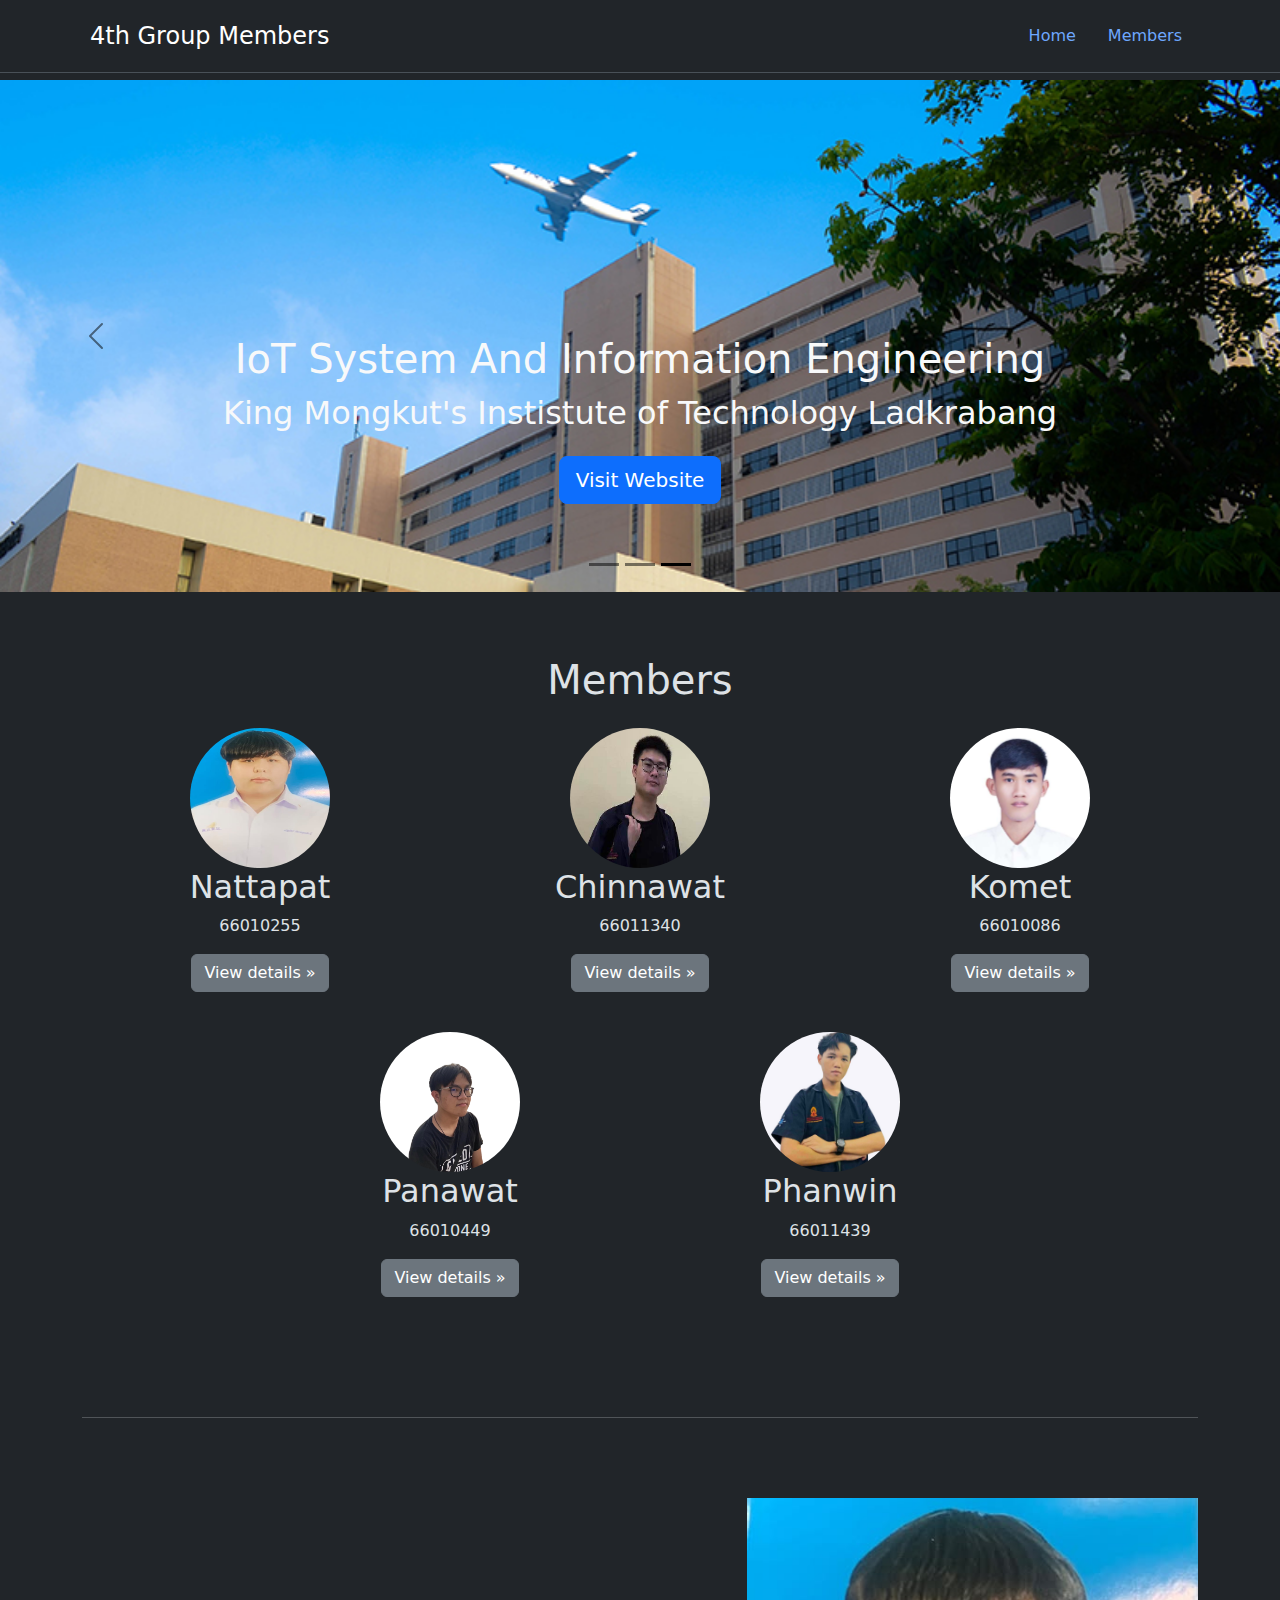
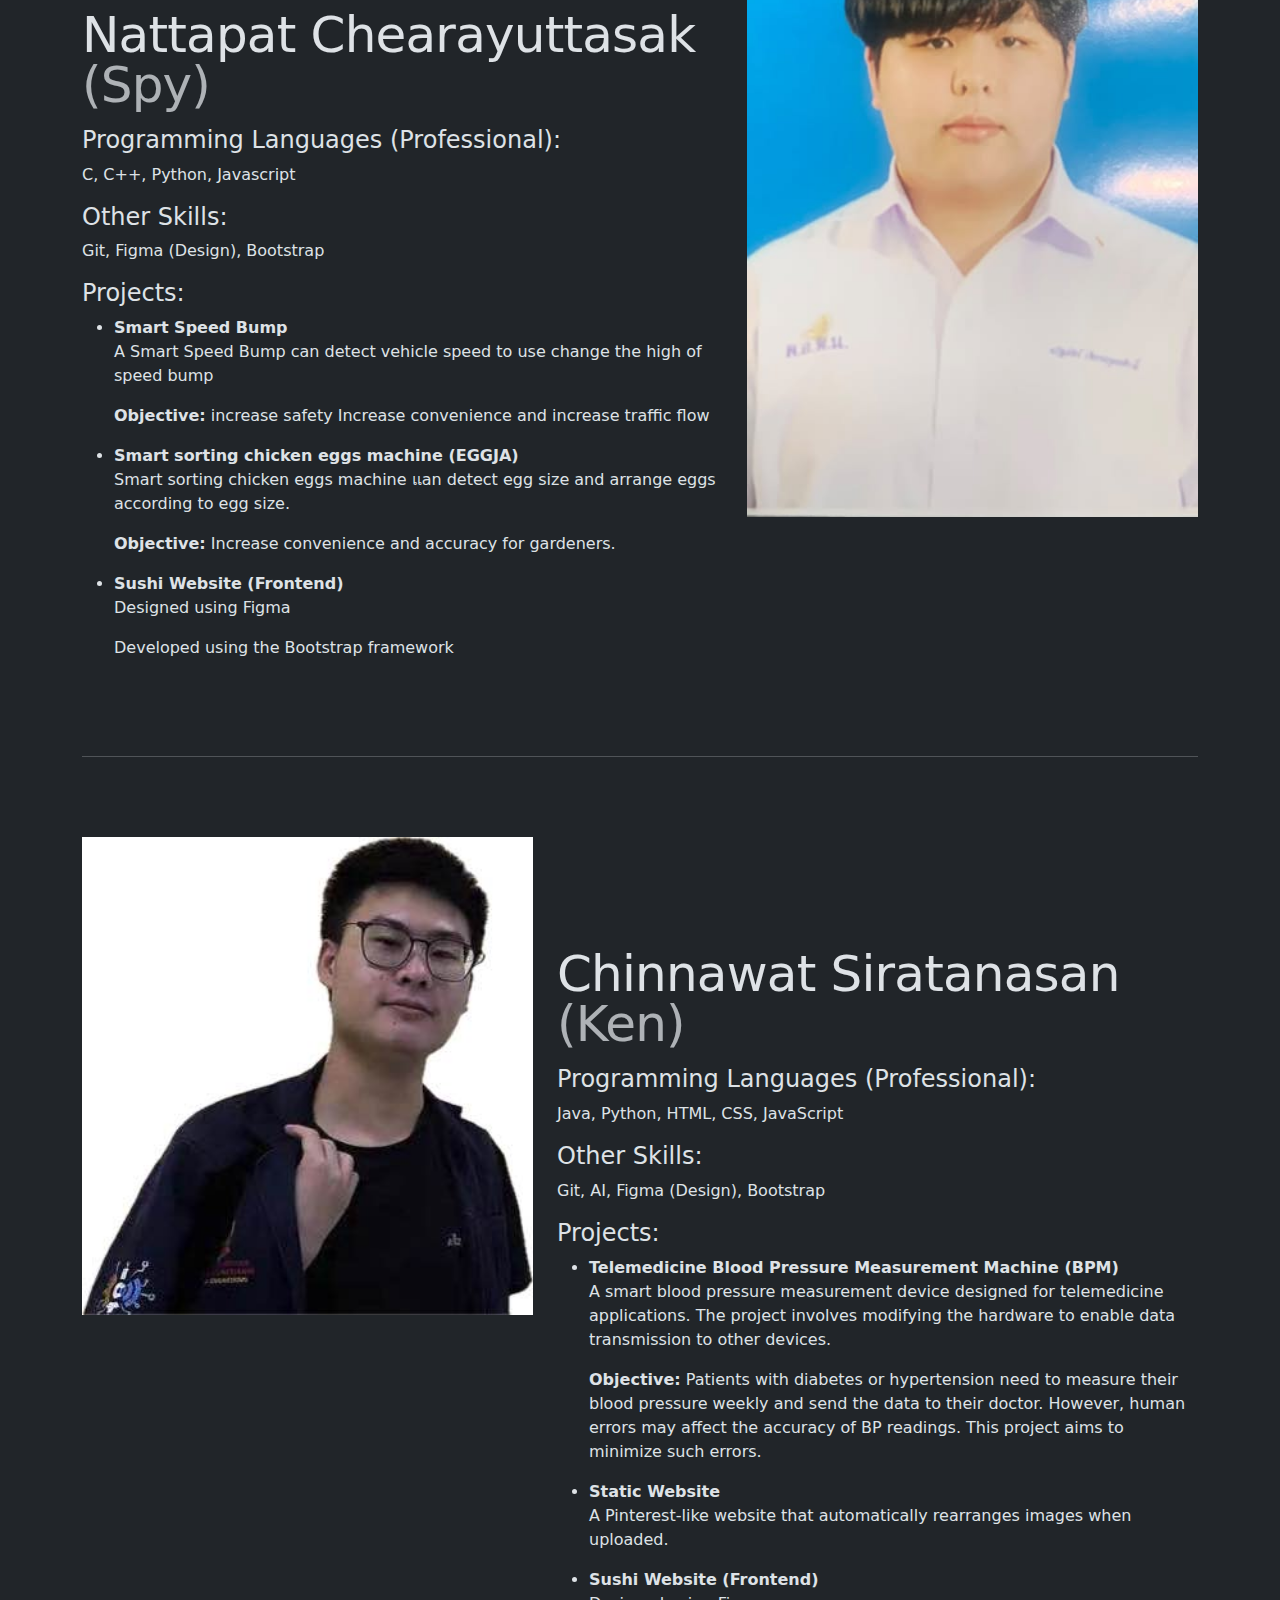
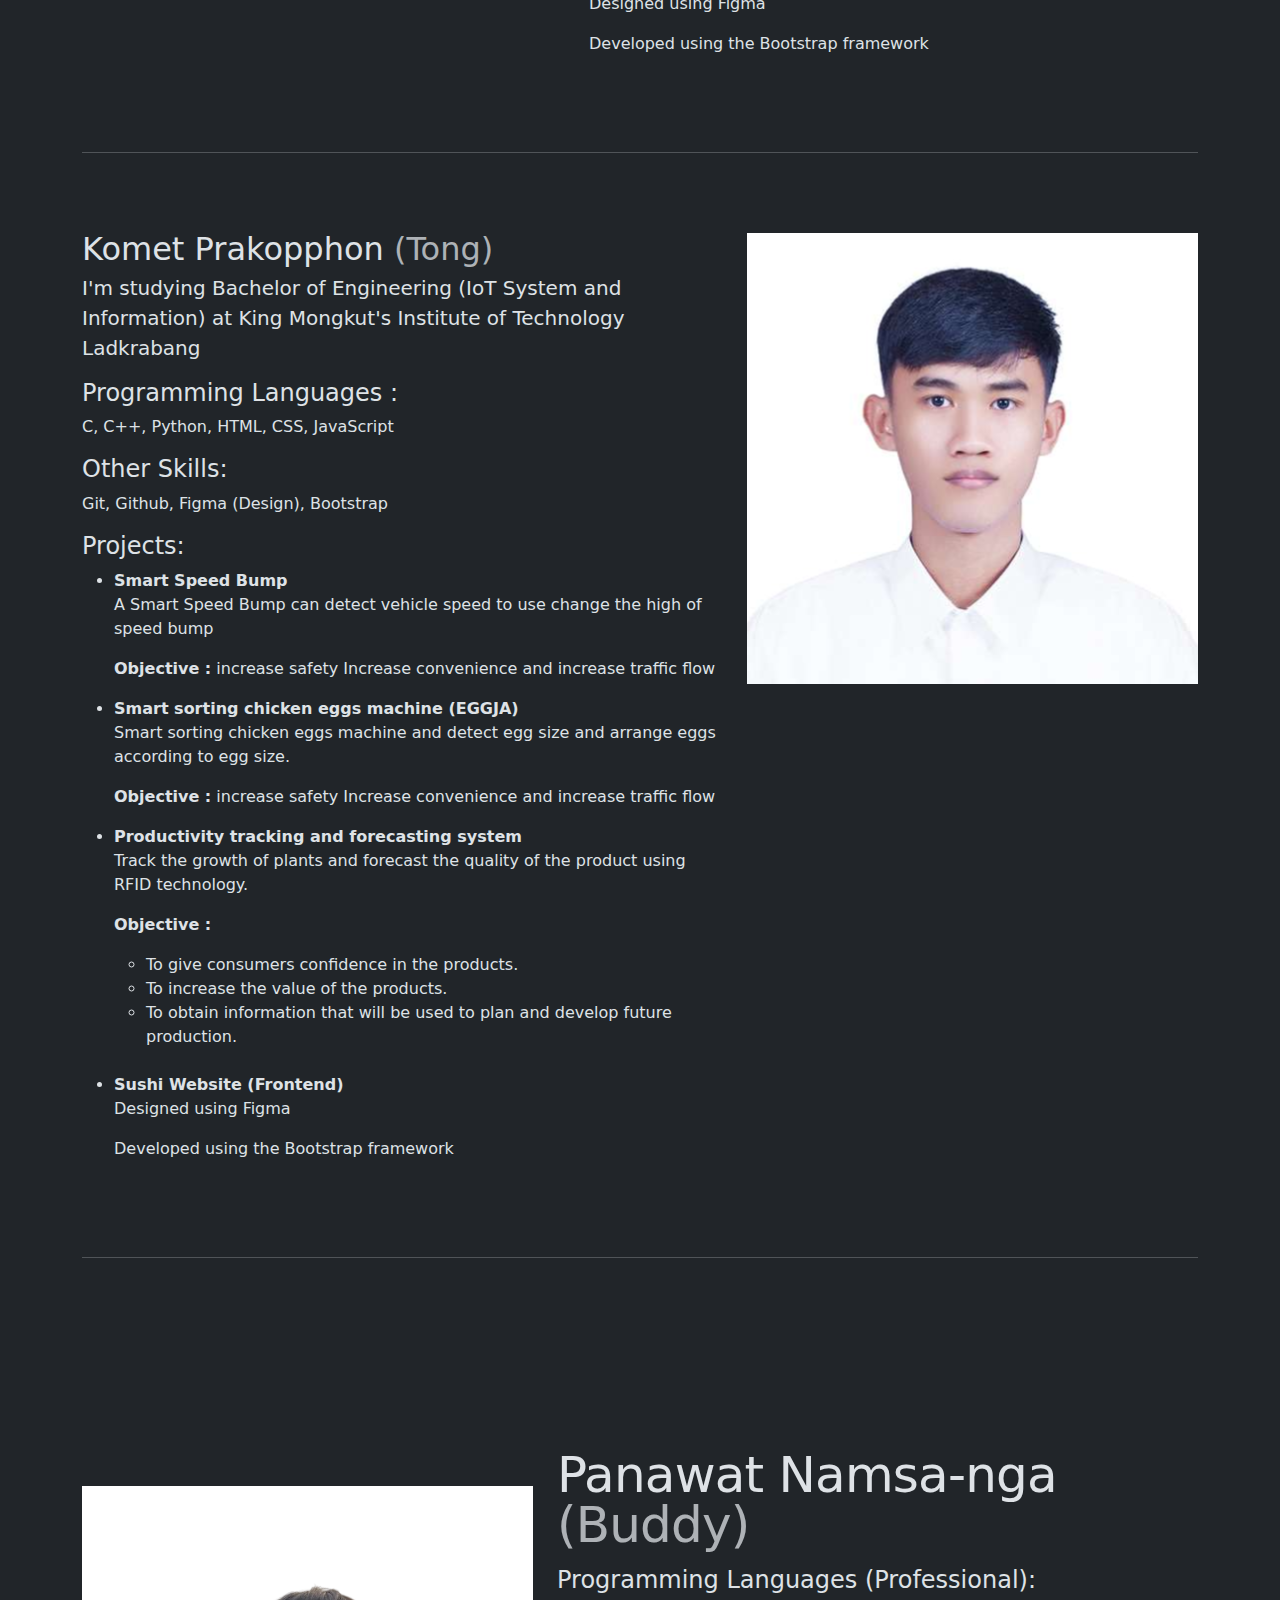
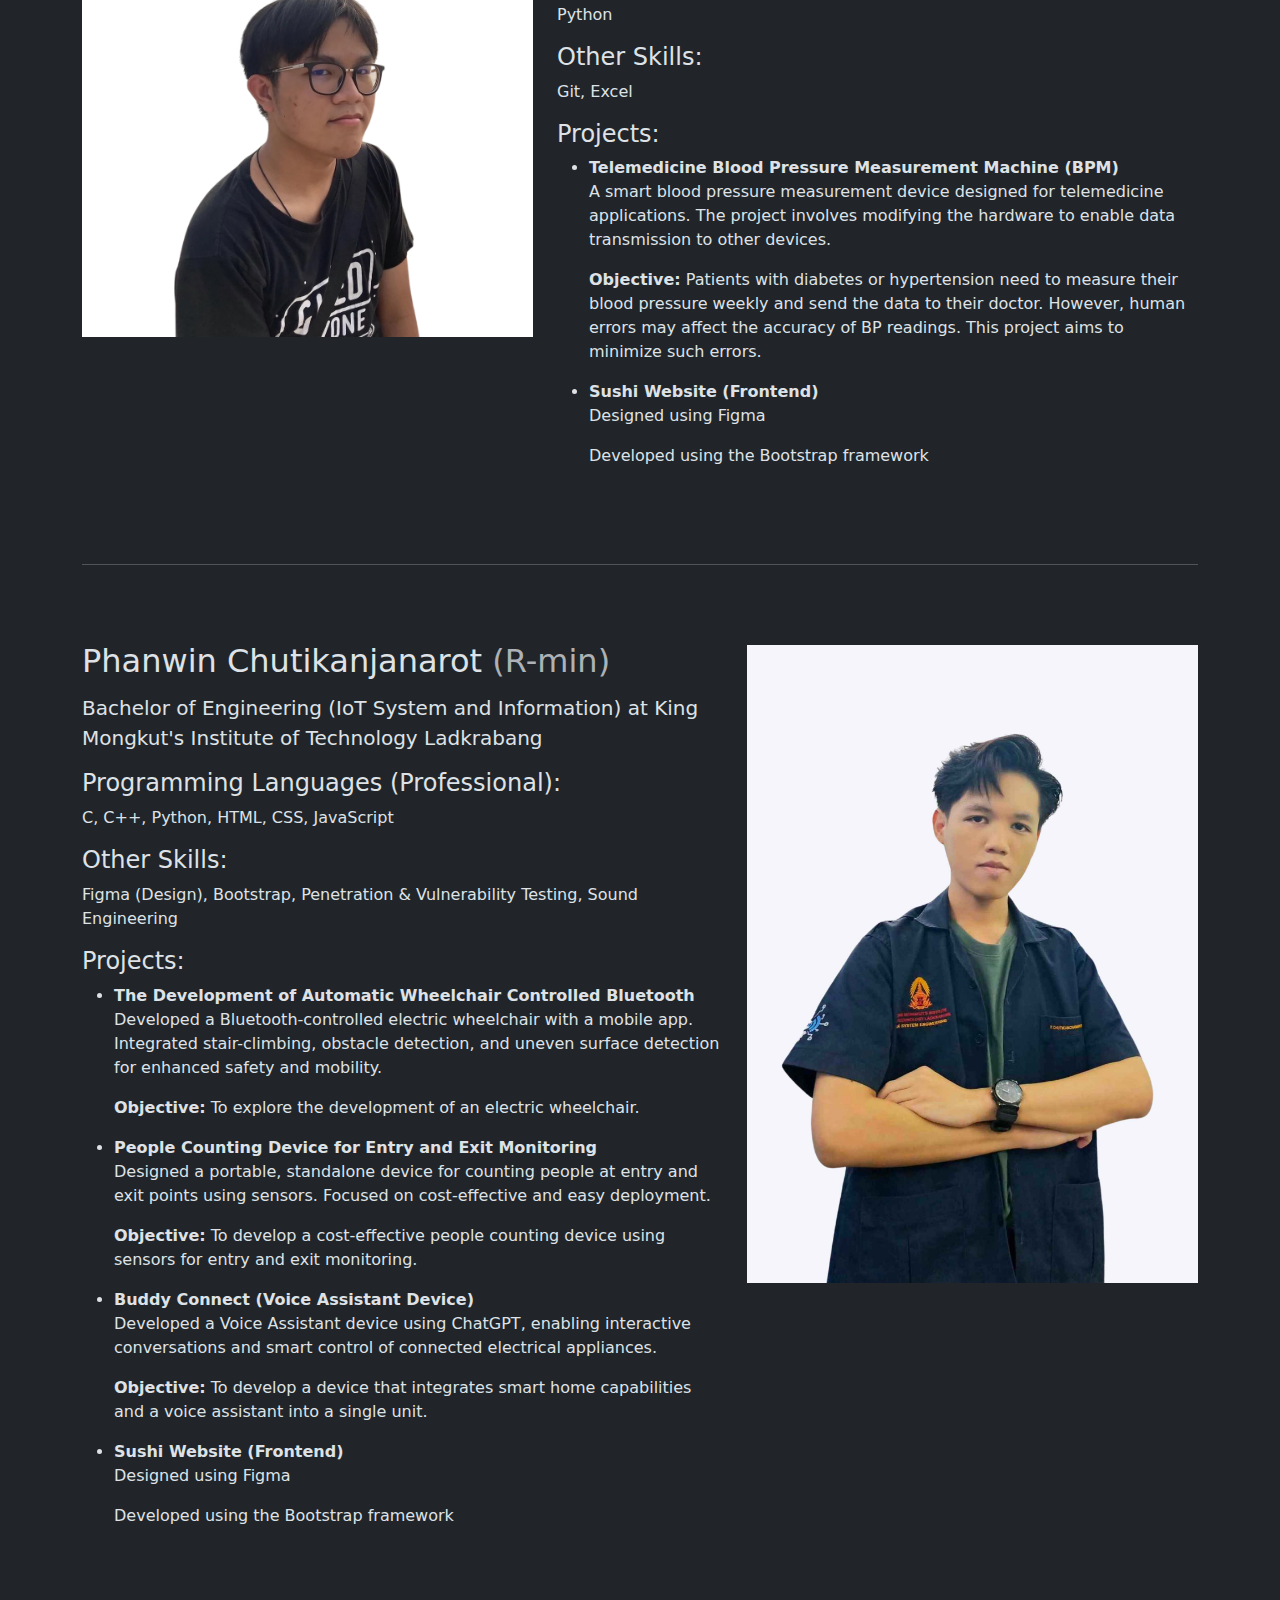
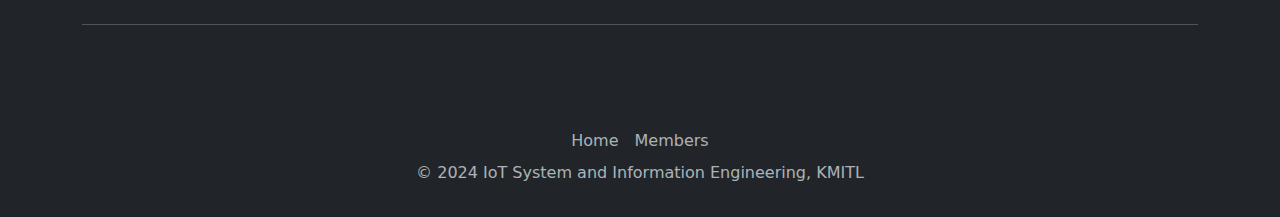
==== members/index.html @ b2c7324e "fix tong.svg" ====
<!DOCTYPE html>
<html lang="en" data-bs-theme="dark">
<head>
    <meta charset="UTF-8">
    <meta name="viewport" content="width=device-width, initial-scale=1.0">
    
    <title>4th Group Members</title>
    <link rel="stylesheet" href="bootstrap-5.3.3-dist/css/bootstrap.min.css">
    <link rel="stylesheet" href="styles/style1.css">
    <link rel="stylesheet" href="styles/carousel.css">
</head>
<body>

    <!-- Nav Bar -->
    <header class="navbar navbar-expand-lg d-flex flex-wrap py-3 mb-4 border-bottom fixed-top bg-dark">
        <div class="container align-items-center ">
            <a href="/" class="d-flex align-items-center ms-2 mb-md-0 me-md-auto link-body-emphasis text-decoration-none">
                <span class="fs-4">4th Group Members</span>
            </a>

            <!-- Hamburger Button -->
            <button class="navbar-toggler" type="button" data-bs-toggle="collapse"
                    data-bs-target="#navbarSupportedContent" aria-controls="navbarSupportedContent" aria-expanded="false"
                    aria-label="Toggle navigation">
                    <span class="navbar-toggler-icon"></span>
            </button>
            <!-- End Hamburger Button -->
             
            <div class="collapse navbar-collapse" id="navbarSupportedContent">
                <ul class="nav justify-content-end ms-auto">
                    <li class="nav-item"><a href="#" class="nav-link">Home</a></li>
                    <li class="nav-item"><a href="#members" class="nav-link active">Members</a></li>
                </ul>
            </div>
        </div>
    </header>
    <!-- END Navbar -->

    <div id="myCarousel" class="carousel slide mb-6" data-bs-ride="carousel">
    <div class="carousel-indicators" id="members">
      <button type="button" data-bs-target="#myCarousel" data-bs-slide-to="0" class="" aria-label="Slide 1"></button>
      <button type="button" data-bs-target="#myCarousel" data-bs-slide-to="1" aria-label="Slide 2" class=""></button>
      <button type="button" data-bs-target="#myCarousel" data-bs-slide-to="2" aria-label="Slide 3" class="active" aria-current="true"></button>
    </div>
    <div class="carousel-inner">
      <div class="carousel-item bg-secondary">
        <div class="d-flex justify-content-center">
          <img class="img-header" src="./assets/kmitlweb01.png" alt="">
        </div>
        <div class="container">
          <div class="carousel-caption">
           <div class="text1201">
            <h1 class="text-orange">
                <span>#1201-1400</span> World Ranking</h1>
            <p class="text-dark">QS World University Rankings</p>
           </div>
            <!-- <p><a class="btn btn-lg btn-primary" href="#">Visit Website</a></p> -->
          </div>
        </div>
      </div>
      <div class="carousel-item  bg-secondary">
        <div class="d-flex justify-content-center">
          <img class="img-header" src="./assets/kmitlweb02.png" alt="">
        </div>
        <div class="container">
          <div class="carousel-caption">
            <h1>The Land of Skills and Oppotunitties</h1>
            <p style="color: rgb(77, 75, 75);">Integrity Enthusiasm Diligence</p>
            <p><a class="btn btn-lg btn-primary" href="https://www.kmitl.ac.th/">Learn more</a></p>
          </div>
        </div>
      </div>
      <div class="carousel-item bg-secondary active">
        <div class="d-flex justify-content-center">
          <img class="img-header" src="./assets/kmitlweb03.png" alt="">
        </div>
        <div class="container">
          <div class="carousel-caption">
            <h1 class="text-light">IoT System And Information Engineering</h1>
            <p class="text-light">King Mongkut's Instistute of Technology Ladkrabang</p>
            <p><a class="btn btn-lg btn-primary" href="https://www.iote.kmitl.ac.th/">Visit Website</a></p>
          </div>
        </div>
      </div>
    </div>
    <button class="carousel-control-prev" type="button" data-bs-target="#myCarousel" data-bs-slide="prev">
      <span class="carousel-control-prev-icon" aria-hidden="true"></span>
      <span class="visually-hidden">Previous</span>
    </button>
    <button class="carousel-control-next" type="button" data-bs-target="#myCarousel" data-bs-slide="next">
      <span class="carousel-control-next-icon" aria-hidden="true"></span>
      <span class="visually-hidden">Next</span>
    </button>
  </div>
    <!-- CIRCLE -->
  <div class="container marketing">
        <center><h1 class="pb-3">Members</h1></center>
        <div class="row justify-content-center" id="members">
            <div class="col-lg-4 text-center">
              <img class="bd-placeholder-img rounded-circle" width="140" height="140" src="./assets/spy.jpg"></rect></ii>
              <h2 class="fw-normal">Nattapat</h2>  
              <p>66010255 </p>
                <p><a class="btn btn-secondary" href="#sapai">View details »</a></p>
            </div><!-- /.col-lg-4 -->
            <div class="col-lg-4  text-center">
                <img class="bd-placeholder-img rounded-circle" width="140" height="140" src="./assets/ken.jpg"></rect></ii>
                <h2 class="fw-normal">Chinnawat</h2>
                <p>66011340 </p>
                <p><a class="btn btn-secondary" href="#ken">View details »</a></p>
            </div><!-- /.col-lg-4 -->
            <div class="col-lg-4 text-center">
                <img class="bd-placeholder-img rounded-circle" src="./assets/Tong.svg" width="140" height="140" alt=""/>
                <h2 class="fw-normal">Komet</h2>
                <p>66010086 </p>
                <p><a class="btn btn-secondary" href="#tong">View details »</a></p>
            </div><!-- /.col-lg-4 -->
            <div class="col-lg-4 text-center">
                <img class="bd-placeholder-img rounded-circle overflow-hidden" src="./assets/buddy_nobg.png" alt="" width="140" height="140" >
                <h2 class="fw-normal">Panawat</h2>
                <p>66010449 </p>
                <p><a class="btn btn-secondary" href="#buddy">View details »</a></p>
            </div><!-- /.col-lg-4 -->
            <div class="col-lg-4 text-center">
              <img class="bd-placeholder-img rounded-circle overflow-hidden" src="./assets/armin2.png" alt="" width="140" height="140" >
                <h2 class="fw-normal">Phanwin</h2>
                <p>66011439 </p>
                <p><a class="btn btn-secondary" href="#armin">View details »</a></p>
            </div><!-- /.col-lg-4 -->
        </div><!-- /.row -->
        

 

    <!-- START THE FEATURETTES -->

    <hr class="featurette-divider" id="sapai">

    <div class="row featurette">
      <div class="col-md-7">
        <h2 class="featurette-heading fw-normal lh-1">Nattapat Chearayuttasak <span class="text-body-secondary">(Spy)</span></h2>
        <h4 class="mt-3">Programming Languages (Professional):</h4>
          <p>C, C++, Python, Javascript</p>
  
          <h4>Other Skills:</h4>
          <p>Git, Figma (Design), Bootstrap</p>
  
          <h4>Projects:</h4>
          <ul>
              <li><strong>Smart Speed Bump</strong>
                  <p>A Smart Speed Bump can detect vehicle speed to use change the  high of speed bump</p>
                  <p><strong>Objective:</strong> increase safety Increase convenience and increase traffic flow</p>
              </li>
              <li><strong>Smart sorting chicken eggs machine (EGGJA)</strong>
                <p>Smart sorting chicken eggs machine แan detect egg size and arrange eggs according to egg size. </p>
                <p><strong>Objective:</strong> 
                  Increase convenience and accuracy for gardeners.</p>
              </li>
              <li><strong>Sushi Website (Frontend)</strong>
                  <p>Designed using Figma</p>
                  <p>Developed using the Bootstrap framework</p>
              </li>
          </ul>
      </div>
      <div class="col-md-5 order-md-1">
        <img src="./assets/spy.jpg" alt="Profile Ken Picture" class="img-fluid" width="500" height="500">
              <title>Placeholder</title>
              <rect width="100%" height="100%" fill="var(--bs-secondary-bg)"></rect>
          <!--    <text x="50%" y="50%" fill="var(--bs-secondary-color)" dy=".3em">500x500</text> -->
          </img>
      </div>
    </div> 

    <hr class="featurette-divider" id="ken">

    <div class="row featurette">
      <div class="col-md-7 order-md-2">
          <h2 class="featurette-heading fw-normal lh-1">Chinnawat Siratanasan <span class="text-body-secondary">(Ken)</span></h2>
          
          <h4 class="mt-3">Programming Languages (Professional):</h4>
          <p>Java, Python, HTML, CSS, JavaScript</p>
  
          <h4>Other Skills:</h4>
          <p>Git, AI, Figma (Design), Bootstrap</p>
  
          <h4>Projects:</h4>
          <ul>
              <li><strong>Telemedicine Blood Pressure Measurement Machine (BPM)</strong>
                  <p>A smart blood pressure measurement device designed for telemedicine applications. The project involves modifying the hardware to enable data transmission to other devices.</p>
                  <p><strong>Objective:</strong> Patients with diabetes or hypertension need to measure their blood pressure weekly and send the data to their doctor. However, human errors may affect the accuracy of BP readings. This project aims to minimize such errors.</p>
              </li>
              <li><strong>Static Website</strong>
                  <p>A Pinterest-like website that automatically rearranges images when uploaded.</p>
              </li>
              <li><strong>Sushi Website (Frontend)</strong>
                  <p>Designed using Figma</p>
                  <p>Developed using the Bootstrap framework</p>
              </li>
          </ul>
      </div>
      <div class="col-md-5 order-md-1">
        <img src="./assets/ken not smile dicut.jpg" alt="Profile Ken Picture" class="img-fluid" width="500" height="500">
              <title>Placeholder</title>
              <rect width="100%" height="100%" fill="var(--bs-secondary-bg)"></rect>
          <!--    <text x="50%" y="50%" fill="var(--bs-secondary-color)" dy=".3em">500x500</text> -->
          </img>
      </div>
  </div>

    <hr class="featurette-divider" id="tong">

    <div class="row featurette">
      <div class="col-md-7">
        <h2 class=" fw-normal lh-1">Komet Prakopphon <span class="text-body-secondary">(Tong)</span></h2>
        <p class="lead">I'm studying Bachelor of Engineering (IoT System and Information) at King Mongkut's Institute of Technology Ladkrabang</p>
          <h4 class="mt-3">Programming Languages :</h4>
          <p>C, C++, Python, HTML, CSS, JavaScript</p>
  
          <h4>Other Skills:</h4>
          <p>Git, Github, Figma (Design), Bootstrap</p>
        
          <h4>Projects:</h4>
          <ul>
            <li><strong>Smart Speed Bump</strong>
              <p>A Smart Speed Bump can detect vehicle speed to use change the  high of speed bump</p>
              <p><strong>Objective :</strong> increase safety Increase convenience and increase traffic flow</p>
            </li>

            <li><strong>Smart sorting chicken eggs machine (EGGJA)</strong>
              <p>Smart sorting chicken eggs machine and detect egg size and arrange eggs according to egg size. </p>
              <p><strong>Objective :</strong> increase safety Increase convenience and increase traffic flow</p>
            </li>

            <li><strong>Productivity tracking and forecasting system</strong>
                <p>Track the growth of plants and forecast the quality of the product using RFID technology.</p>
                <p><strong>Objective :</strong></p>
                  <ul>
                    <li>To give consumers confidence in the products.</li>
                    <li>To increase the value of the products.</li>
                    <li>To obtain information that will be used to plan and develop future production.</li>
                  </ul>
                  <br>
            </li>
            
            <li><strong>Sushi Website (Frontend)</strong>
                <p>Designed using Figma</p>
                <p>Developed using the Bootstrap framework</p>
            </li>
          </ul>
      </div>
      <div class="col-md-5">
        <img class="bd-placeholder-img bd-placeholder-img-lg featurette-image img-fluid mx-auto" src="./assets/Tong.svg" width="500" alt=""/>
      </div>
    </div>

    <hr class="featurette-divider" id="buddy">

    <div class="row featurette">
        <div class="col-md-7 order-md-2 align-self-center">
            <h2 class="featurette-heading fw-normal lh-1">Panawat Namsa-nga <span class="text-body-secondary">(Buddy)</span></h2>
            <p class="lead">
            
            <h4 class="mt-3">Programming Languages (Professional):</h4>
            <p>Python</p>
    
            <h4>Other Skills:</h4>
            <p>Git, Excel</p>
    
            <h4>Projects:</h4>
            <ul>
                <li><strong>Telemedicine Blood Pressure Measurement Machine (BPM)</strong>
                    <p>A smart blood pressure measurement device designed for telemedicine applications. The project involves modifying the hardware to enable data transmission to other devices.</p>
                    <p><strong>Objective:</strong> Patients with diabetes or hypertension need to measure their blood pressure weekly and send the data to their doctor. However, human errors may affect the accuracy of BP readings. This project aims to minimize such errors.</p>
                </li>
                <li><strong>Sushi Website (Frontend)</strong>
                    <p>Designed using Figma</p>
                    <p>Developed using the Bootstrap framework</p>
                </li>
            </ul>
            </p>
        </div>
        <div class="col-md-5 order-md-1 align-self-center">
            <img class="bd-placeholder-img bd-placeholder-img-lg featurette-image img-fluid mx-auto overflow-hidden" src="./assets/buddy_nobg.png"  width="500" height="500">
        </div>
      </div>

    <hr class="featurette-divider" id="armin">

    <div class="row featurette">
      <div class="col-md-7">
        <h2 class="fw-normal lh-1">Phanwin Chutikanjanarot <span class="text-body-secondary">(R-min)</span></h2>
        <p class="lead"><p class="lead">Bachelor of Engineering (IoT System and Information) at King Mongkut's Institute of Technology Ladkrabang</p>
          
          <h4 class="mt-3">Programming Languages (Professional):</h4>
          <p>C, C++, Python, HTML, CSS, JavaScript</p>
  
          <h4>Other Skills:</h4>
          <p>Figma (Design), Bootstrap, Penetration & Vulnerability Testing, Sound Engineering </p>
  
          <h4>Projects:</h4>
          <ul>
              <li><strong>The Development of Automatic Wheelchair Controlled Bluetooth</strong>
                  <p>Developed a Bluetooth-controlled electric wheelchair with a mobile app. Integrated stair-climbing, obstacle detection, and uneven surface detection for enhanced safety and mobility.</p>
                  <p><strong>Objective:</strong> To explore the development of an electric wheelchair.</p>
              </li>

              <li><strong>People Counting Device for Entry and Exit Monitoring</strong>
                <p>Designed a portable, standalone device for counting people at entry and exit points using sensors. Focused on cost-effective and easy deployment.</p>
                <p><strong>Objective:</strong> To develop a cost-effective people counting device using sensors for entry and exit monitoring.</p>
              </li>

              <li><strong>Buddy Connect (Voice Assistant Device)</strong>
                <p>Developed a Voice Assistant device using ChatGPT, enabling interactive conversations and smart control of connected electrical appliances.</p>
                <p><strong>Objective:</strong> To develop a device that integrates smart home capabilities and a voice assistant into a single unit.</p>
              </li>

              <li><strong>Sushi Website (Frontend)</strong>
                  <p>Designed using Figma</p>
                  <p>Developed using the Bootstrap framework</p>
              </li>
          </ul>
        
      </div>
      <div class="col-md-5">
        <img class="bd-placeholder-img bd-placeholder-img-lg featurette-image img-fluid mx-auto" src="./assets/armin.jpg" alt="" width="500" height="500" >
      </div>
    </div>

    <hr class="featurette-divider">

    <!-- /END THE FEATURETTES -->

  </div>

  <!-- Footers -->
  <div class="container">
    <footer class="py-3">
      <ul class="nav justify-content-center">
        <li class="nav-item"><a href="#" class="nav-link px-2 text-body-secondary">Home</a></li>
        <li class="nav-item"><a href="#members" class="nav-link px-2 text-body-secondary">Members</a></li>
      </ul>
      <p class="text-center text-body-secondary">© 2024 IoT System and Information Engineering, KMITL</p>
    </footer>
  </div>
  <!-- End Footers -->

  <script src="bootstrap-5.3.3-dist/js/bootstrap.min.js"></script>

</body>
</html>
---- members/styles/style1.css ----
.bd-placeholder-img {
font-size: 1.125rem;
text-anchor: middle;
-webkit-user-select: none;
-moz-user-select: none;
user-select: none;
}

@media (min-width: 500px) {
.bd-placeholder-img-lg {
font-size: 3.5rem;
}
}

.b-example-divider {
width: 100%;
height: 3rem;
background-color: rgba(0, 0, 0, .1);
border: solid rgba(0, 0, 0, .15);
border-width: 1px 0;
box-shadow: inset 0 .5em 1.5em rgba(0, 0, 0, .1), inset 0 .125em .5em rgba(0, 0, 0, .15);
}

.b-example-vr {
flex-shrink: 0;
width: 1.5rem;
height: 100vh;
}

.bi {
vertical-align: -.125em;
fill: currentColor;
}

.nav-scroller {
position: relative;
z-index: 2;
height: 2.75rem;
overflow-y: hidden;
}

.nav-scroller .nav {
display: flex;
flex-wrap: nowrap;
padding-bottom: 1rem;
margin-top: -1px;
overflow-x: auto;
text-align: center;
white-space: nowrap;
-webkit-overflow-scrolling: touch;
}

.btn-bd-primary {
--bd-violet-bg: #712cf9;
--bd-violet-rgb: 112.520718, 44.062154, 249.437846;

--bs-btn-font-weight: 600;
--bs-btn-color: var(--bs-white);
--bs-btn-bg: var(--bd-violet-bg);
--bs-btn-border-color: var(--bd-violet-bg);
--bs-btn-hover-color: var(--bs-white);
--bs-btn-hover-bg: #6528e0;
--bs-btn-hover-border-color: #6528e0;
--bs-btn-focus-shadow-rgb: var(--bd-violet-rgb);
--bs-btn-active-color: var(--bs-btn-hover-color);
--bs-btn-active-bg: #5a23c8;
--bs-btn-active-border-color: #5a23c8;
}

.bd-mode-toggle {
z-index: 1500;
}

.bd-mode-toggle .dropdown-menu .active .bi {
display: block !important;
}
@media (min-width: 992px) {
.navbar-toggler {
display: none;
}
}
@media screen and (max-width:1024px) {
    .img-header {
        height: 32rem;
        width: auto;
    }
}
@media screen and (min-width: 768px) {
.img-header { 
    width: 100%;
}
}
---- members/styles/carousel.css ----
/* GLOBAL STYLES
-------------------------------------------------- */
/* Padding below the footer and lighter body text */

body {
  padding-top: 5rem;
  color: rgb(var(--bs-tertiary-color-rgb));
}


/* CUSTOMIZE THE CAROUSEL
-------------------------------------------------- */

/* Carousel base class */
.carousel {
  margin-bottom: 4rem;
}
/* Since positioning the image, we need to help out the caption */
.carousel-caption {
  bottom: 3rem;
  z-index: 10;
 
  
}

/* Declare heights because of positioning of img element */
.carousel-item {
  height: 32rem;

}


/* MARKETING CONTENT
-------------------------------------------------- */

/* Center align the text within the three columns below the carousel */
.marketing .col-lg-4 {
  margin-bottom: 1.5rem;
  text-align: center;
}
/* rtl:begin:ignore */
.marketing .col-lg-4 p {
  margin-right: .75rem;
  margin-left: .75rem;
}
/* rtl:end:ignore */


/* Featurettes
------------------------- */

.featurette-divider {
  margin: 5rem 0; /* Space out the Bootstrap <hr> more */
}

/* Thin out the marketing headings */
/* rtl:begin:remove */
.featurette-heading {
  letter-spacing: -.05rem;
}

/* rtl:end:remove */

/* RESPONSIVE CSS
-------------------------------------------------- */

@media (min-width: 40em) {
  /* Bump up size of carousel content */
  .carousel-caption p {
    margin-bottom: 1.25rem;
    font-size: 2rem;
    line-height: 1.4;

  }

  .featurette-heading {
    font-size: 50px;
  }
}

@media (min-width: 62em) {
  .featurette-heading {
    margin-top: 7rem;
  }
}
  .carousel-caption h1 span
  {
    font-size: 5rem; 
    color: coral;
  }
  .text1201
  {
    
    padding-top: 1rem; 
    padding-bottom: 5rem; 
  }
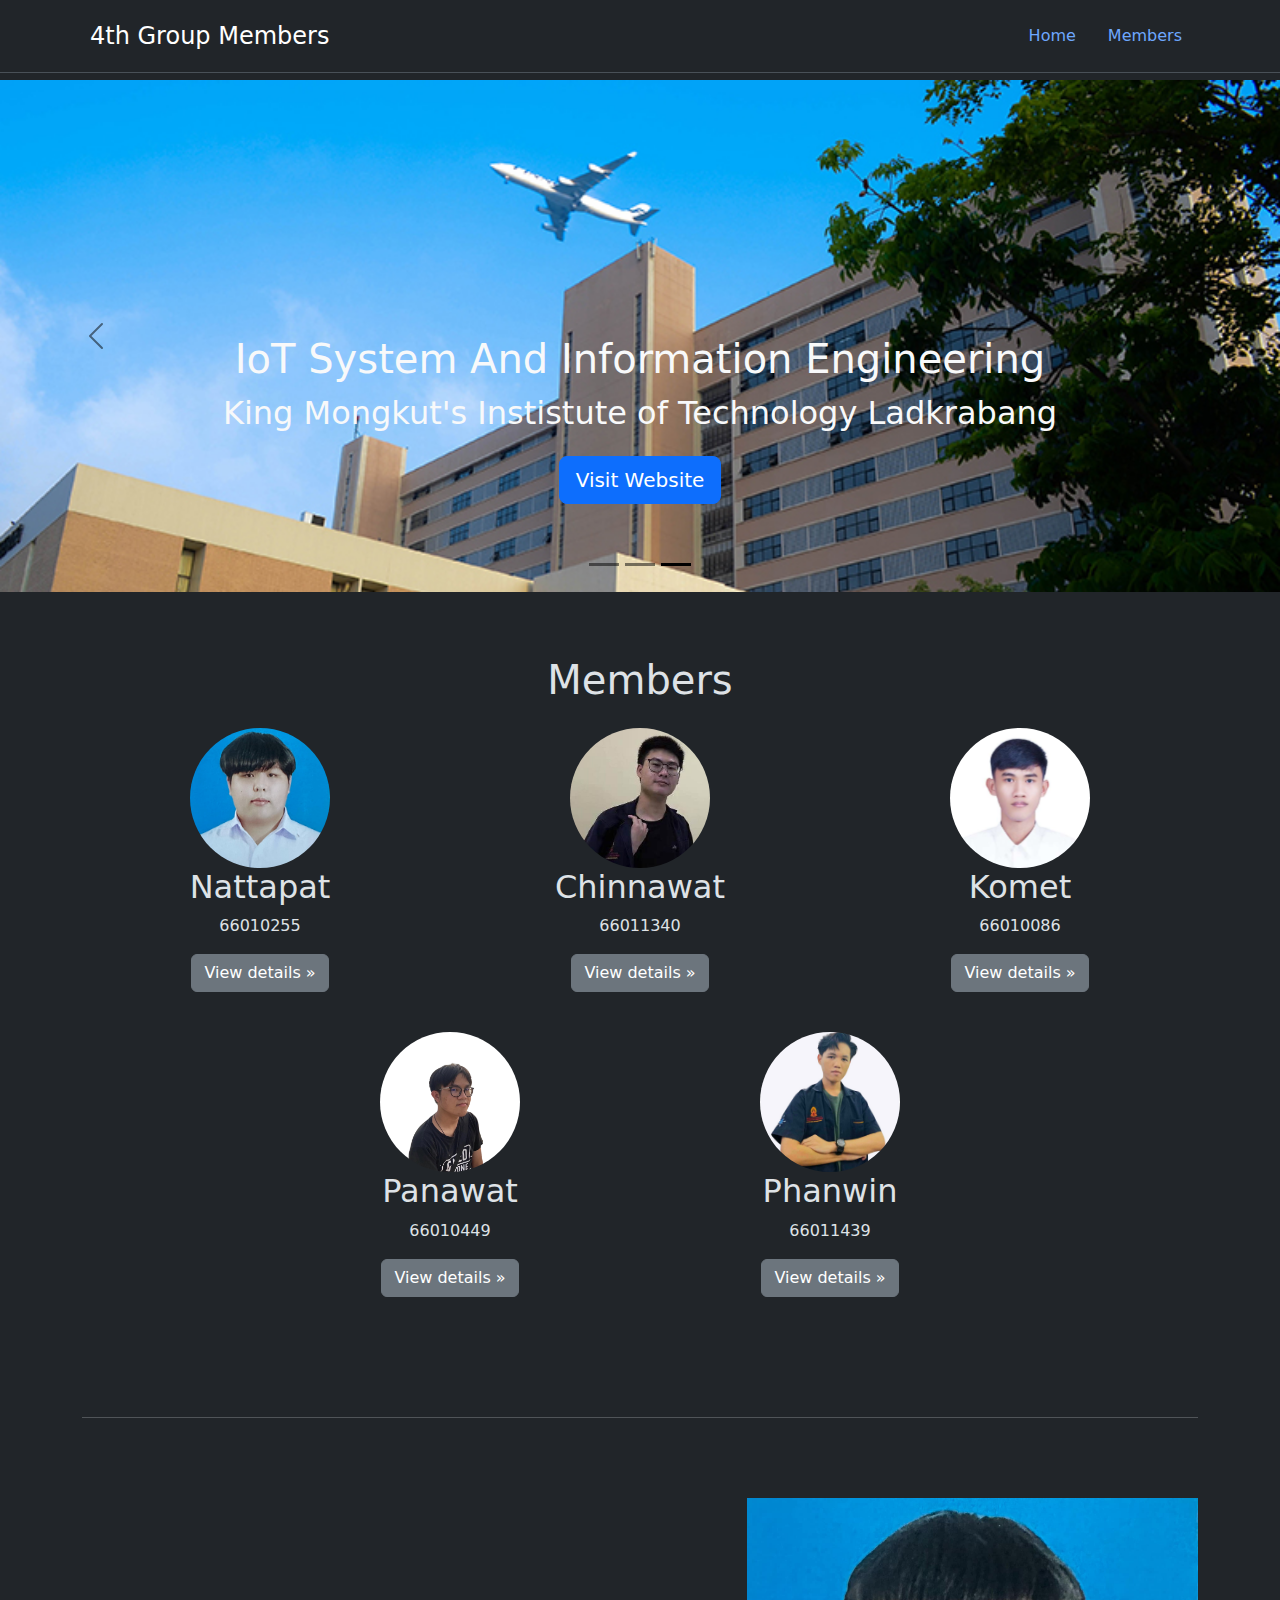
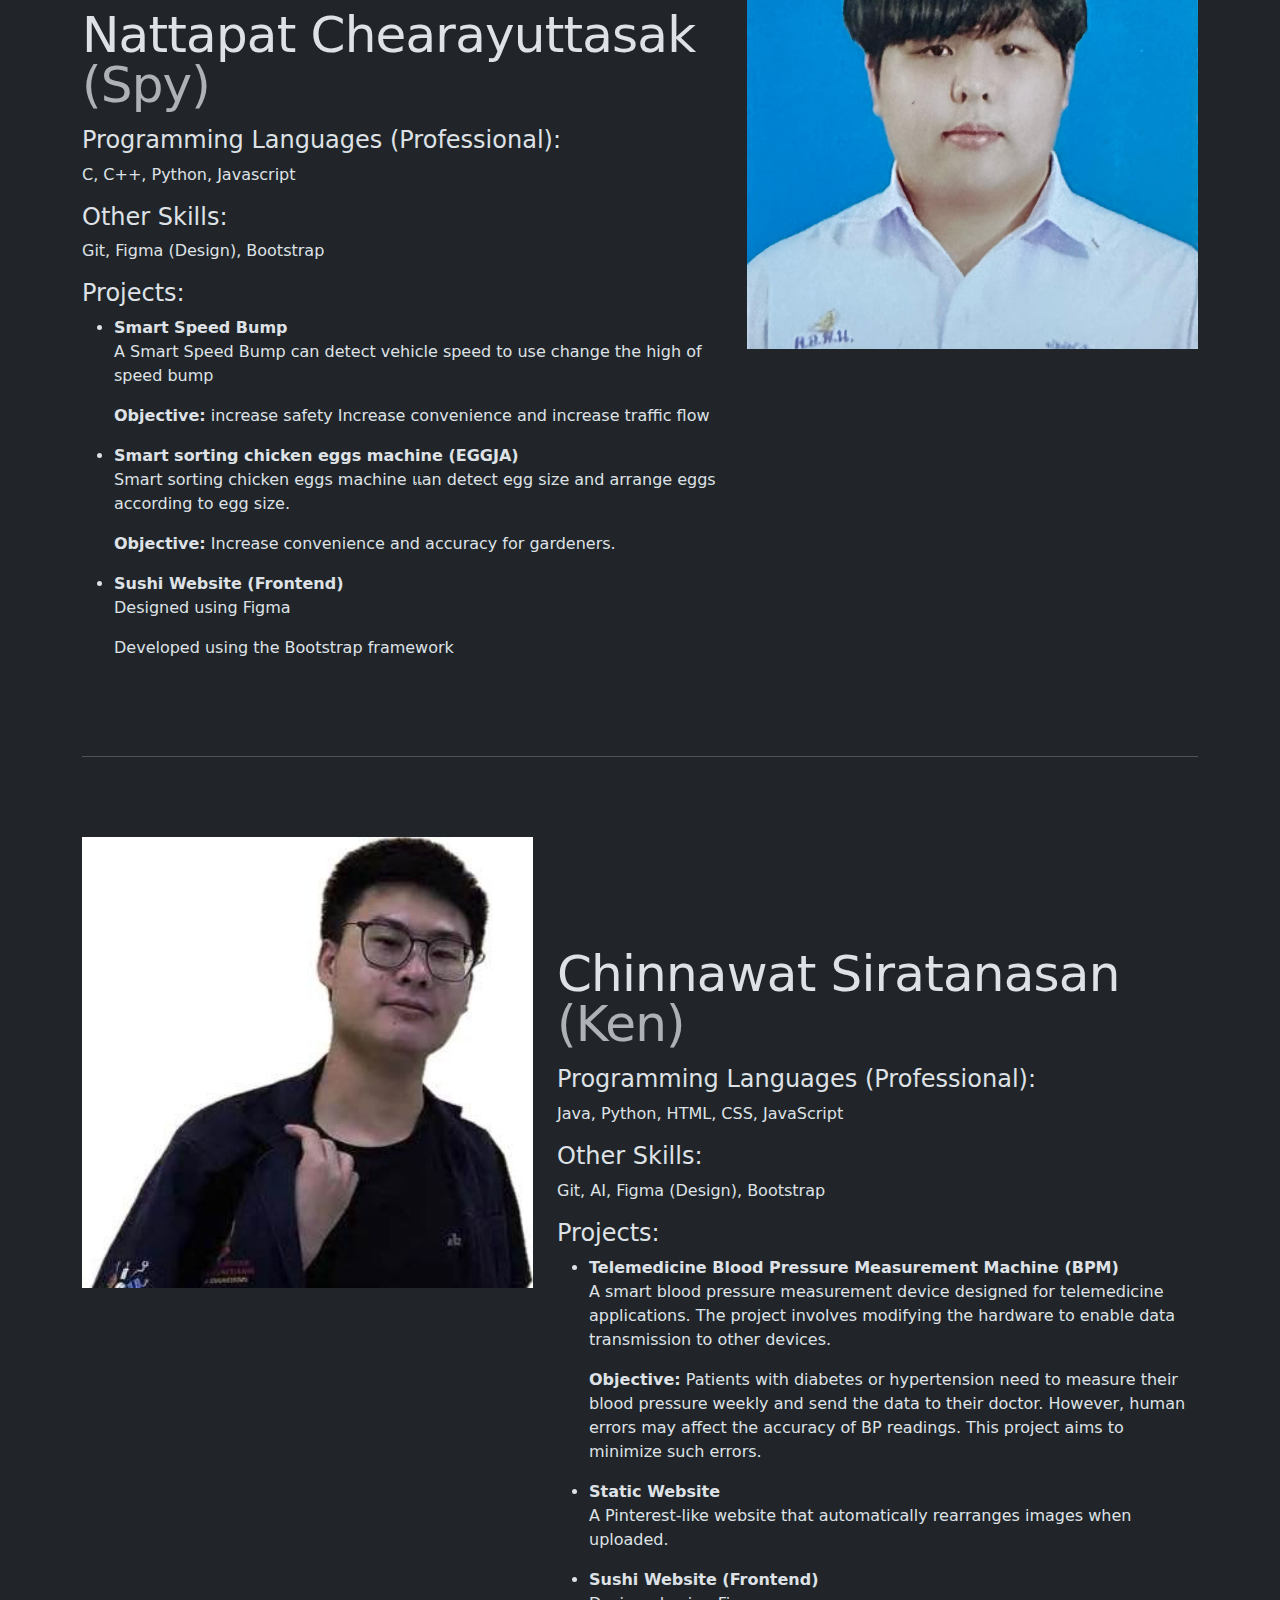
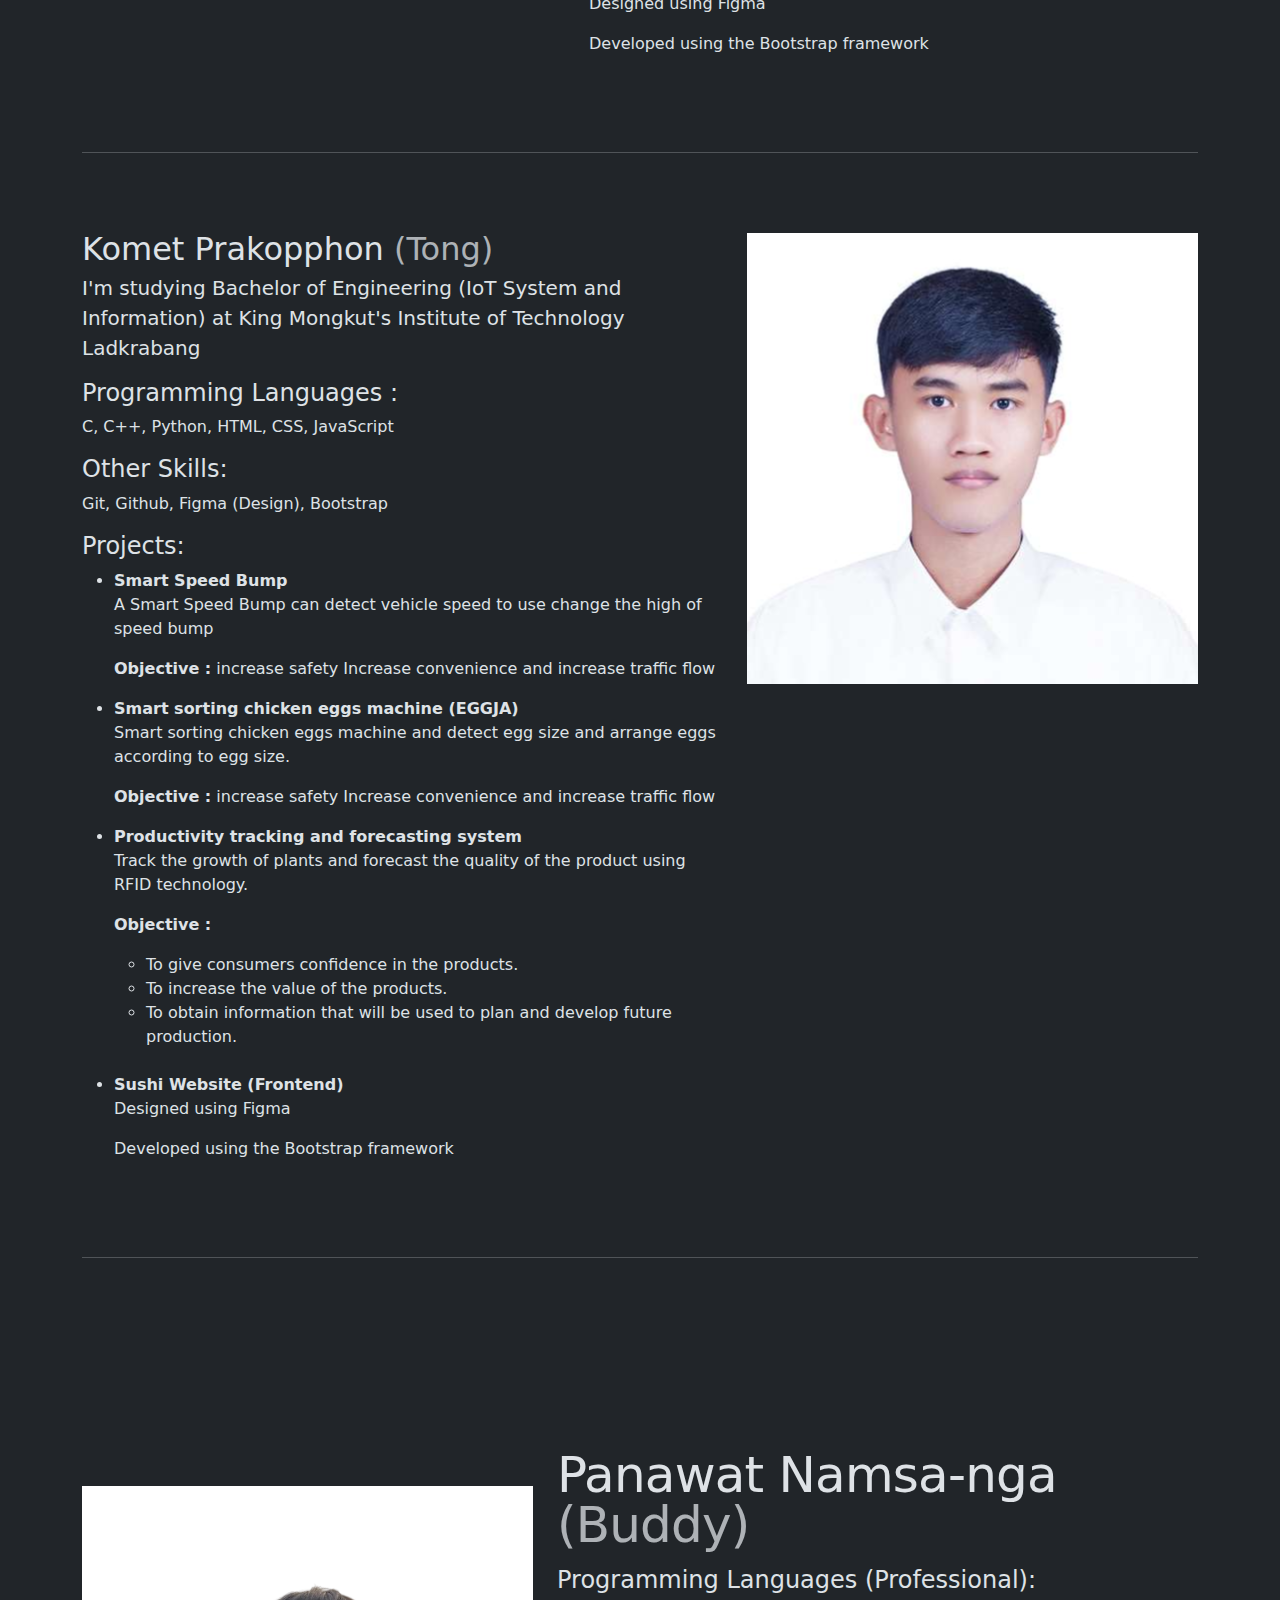
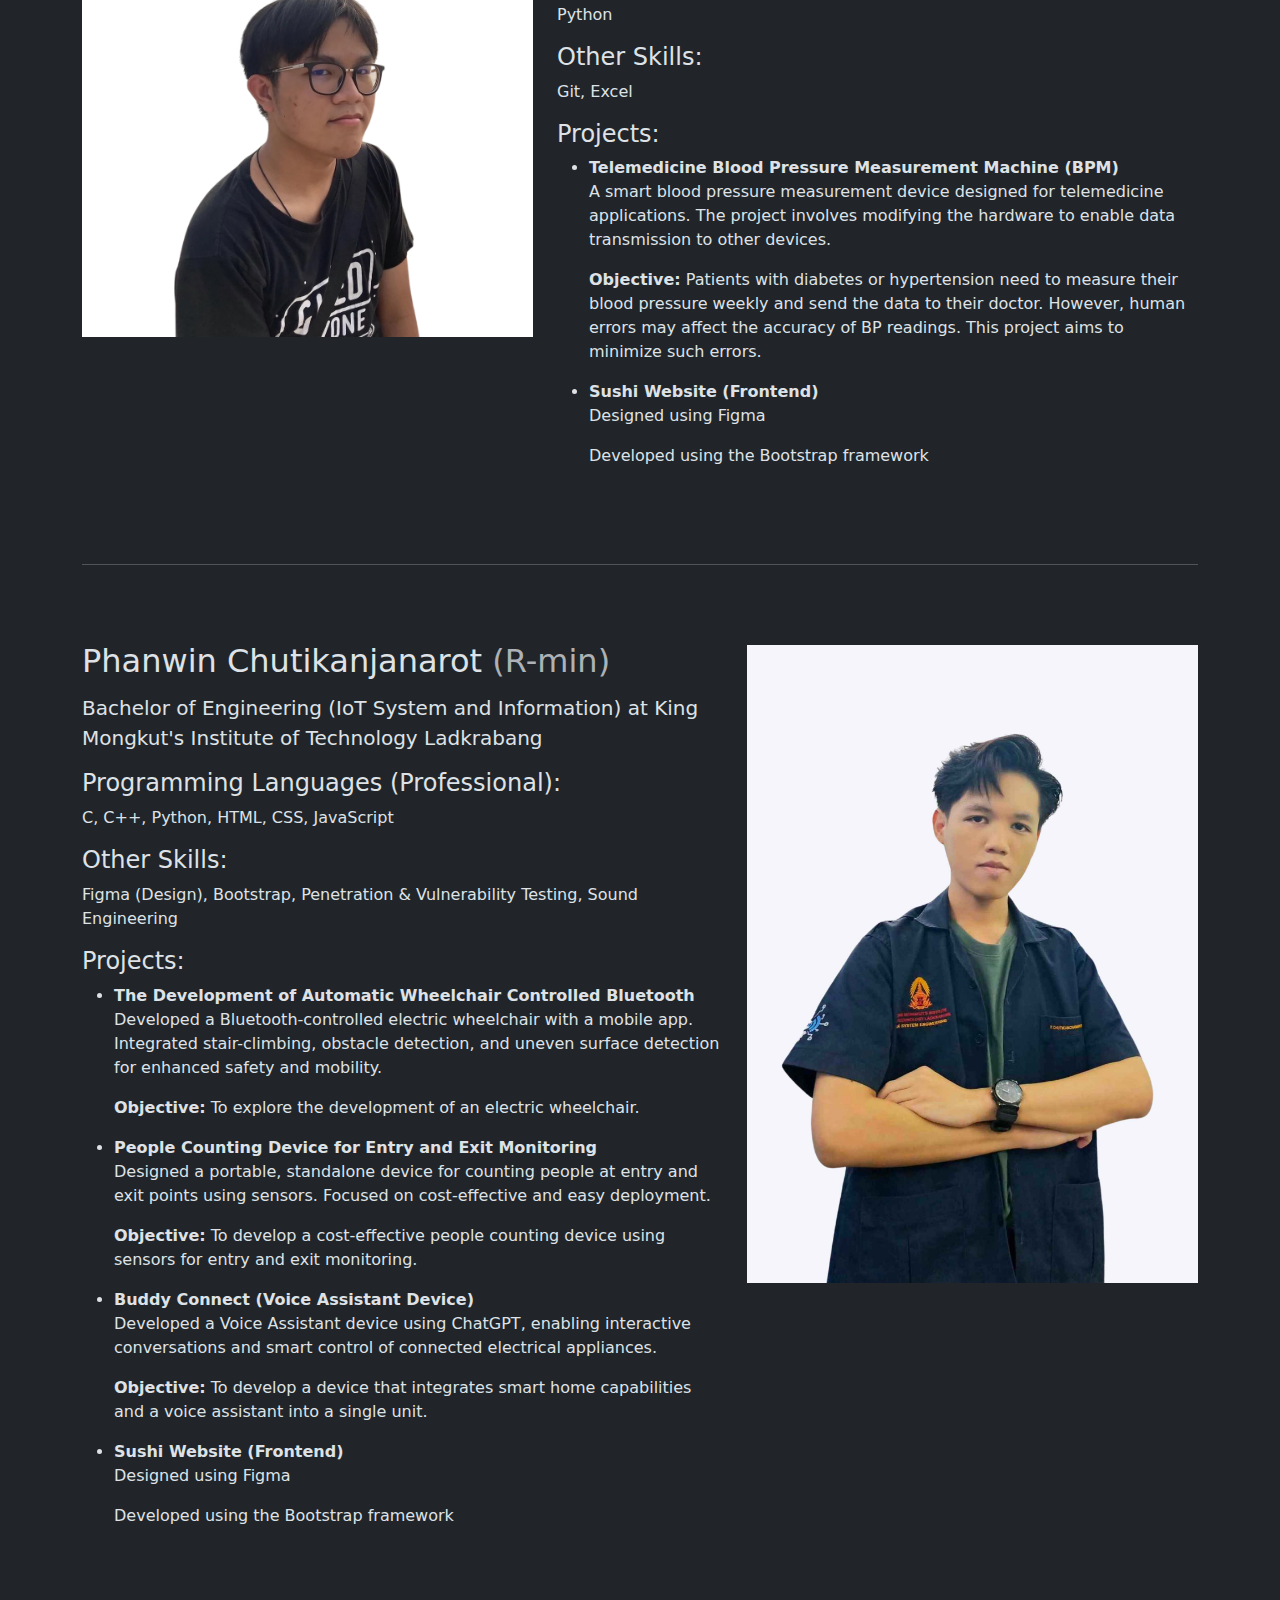
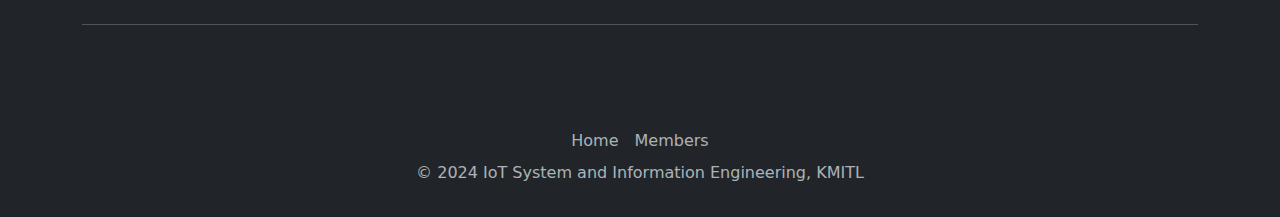
==== commit d5d7d3e0: "fix 01" ====
--- a/members/index.html
+++ b/members/index.html
@@ -45,14 +45,14 @@
     <div class="carousel-inner">
       <div class="carousel-item bg-secondary">
         <div class="d-flex justify-content-center">
-          <img class="img-header" src="./assets/kmitlweb01.png" alt="">
+          <img class="img-header" src="./assets/bg_sakura_3.jpg" alt="">
         </div>
         <div class="container">
           <div class="carousel-caption">
            <div class="text1201">
             <h1 class="text-orange">
-                <span>#1201-1400</span> World Ranking</h1>
-            <p class="text-dark">QS World University Rankings</p>
+                <span class="text-orange">#1201-1400</span> <span class="text-dark-lg">World Ranking</span></h1>
+            <p class="text-dark-lg">QS World University Rankings</p>
            </div>
             <!-- <p><a class="btn btn-lg btn-primary" href="#">Visit Website</a></p> -->
           </div>
@@ -64,8 +64,8 @@
         </div>
         <div class="container">
           <div class="carousel-caption">
-            <h1>The Land of Skills and Oppotunitties</h1>
-            <p style="color: rgb(77, 75, 75);">Integrity Enthusiasm Diligence</p>
+            <h1 class="text-dark-lg">The Land of Skills and Oppotunitties</h1>
+            <p class="text-dark-lg">Integrity Enthusiasm Diligence</p>
             <p><a class="btn btn-lg btn-primary" href="https://www.kmitl.ac.th/">Learn more</a></p>
           </div>
         </div>
@@ -97,7 +97,7 @@
         <center><h1 class="pb-3">Members</h1></center>
         <div class="row justify-content-center" id="members">
             <div class="col-lg-4 text-center">
-              <img class="bd-placeholder-img rounded-circle" width="140" height="140" src="./assets/spy.jpg"></rect></ii>
+              <img class="bd-placeholder-img rounded-circle img" width="140" height="140" src="./assets/sapai_2.jpg"></rect></ii>
               <h2 class="fw-normal">Nattapat</h2>  
               <p>66010255 </p>
                 <p><a class="btn btn-secondary" href="#sapai">View details »</a></p>
@@ -162,7 +162,7 @@
           </ul>
       </div>
       <div class="col-md-5 order-md-1">
-        <img src="./assets/spy.jpg" alt="Profile Ken Picture" class="img-fluid" width="500" height="500">
+        <img src="./assets/sapai_2.jpg" alt="Profile Ken Picture" class="img-fluid" width="500" height="500">
               <title>Placeholder</title>
               <rect width="100%" height="100%" fill="var(--bs-secondary-bg)"></rect>
           <!--    <text x="50%" y="50%" fill="var(--bs-secondary-color)" dy=".3em">500x500</text> -->
--- a/members/styles/style1.css
+++ b/members/styles/style1.css
@@ -91,3 +91,18 @@
 }
 }
 
+@media screen and (max-width: 1200px) {
+    .text-dark-lg {
+        color: #fff;
+    }
+}
+
+@media screen and (min-width: 1200px) {
+    .text-dark-lg {
+        color: #000;
+    }
+}
+
+.img {
+    
+}--- a/members/styles/carousel.css
+++ b/members/styles/carousel.css
@@ -83,7 +83,7 @@
     margin-top: 7rem;
   }
 }
-  .carousel-caption h1 span
+  .carousel-caption h1 .text-orange
   {
     font-size: 5rem; 
     color: coral;
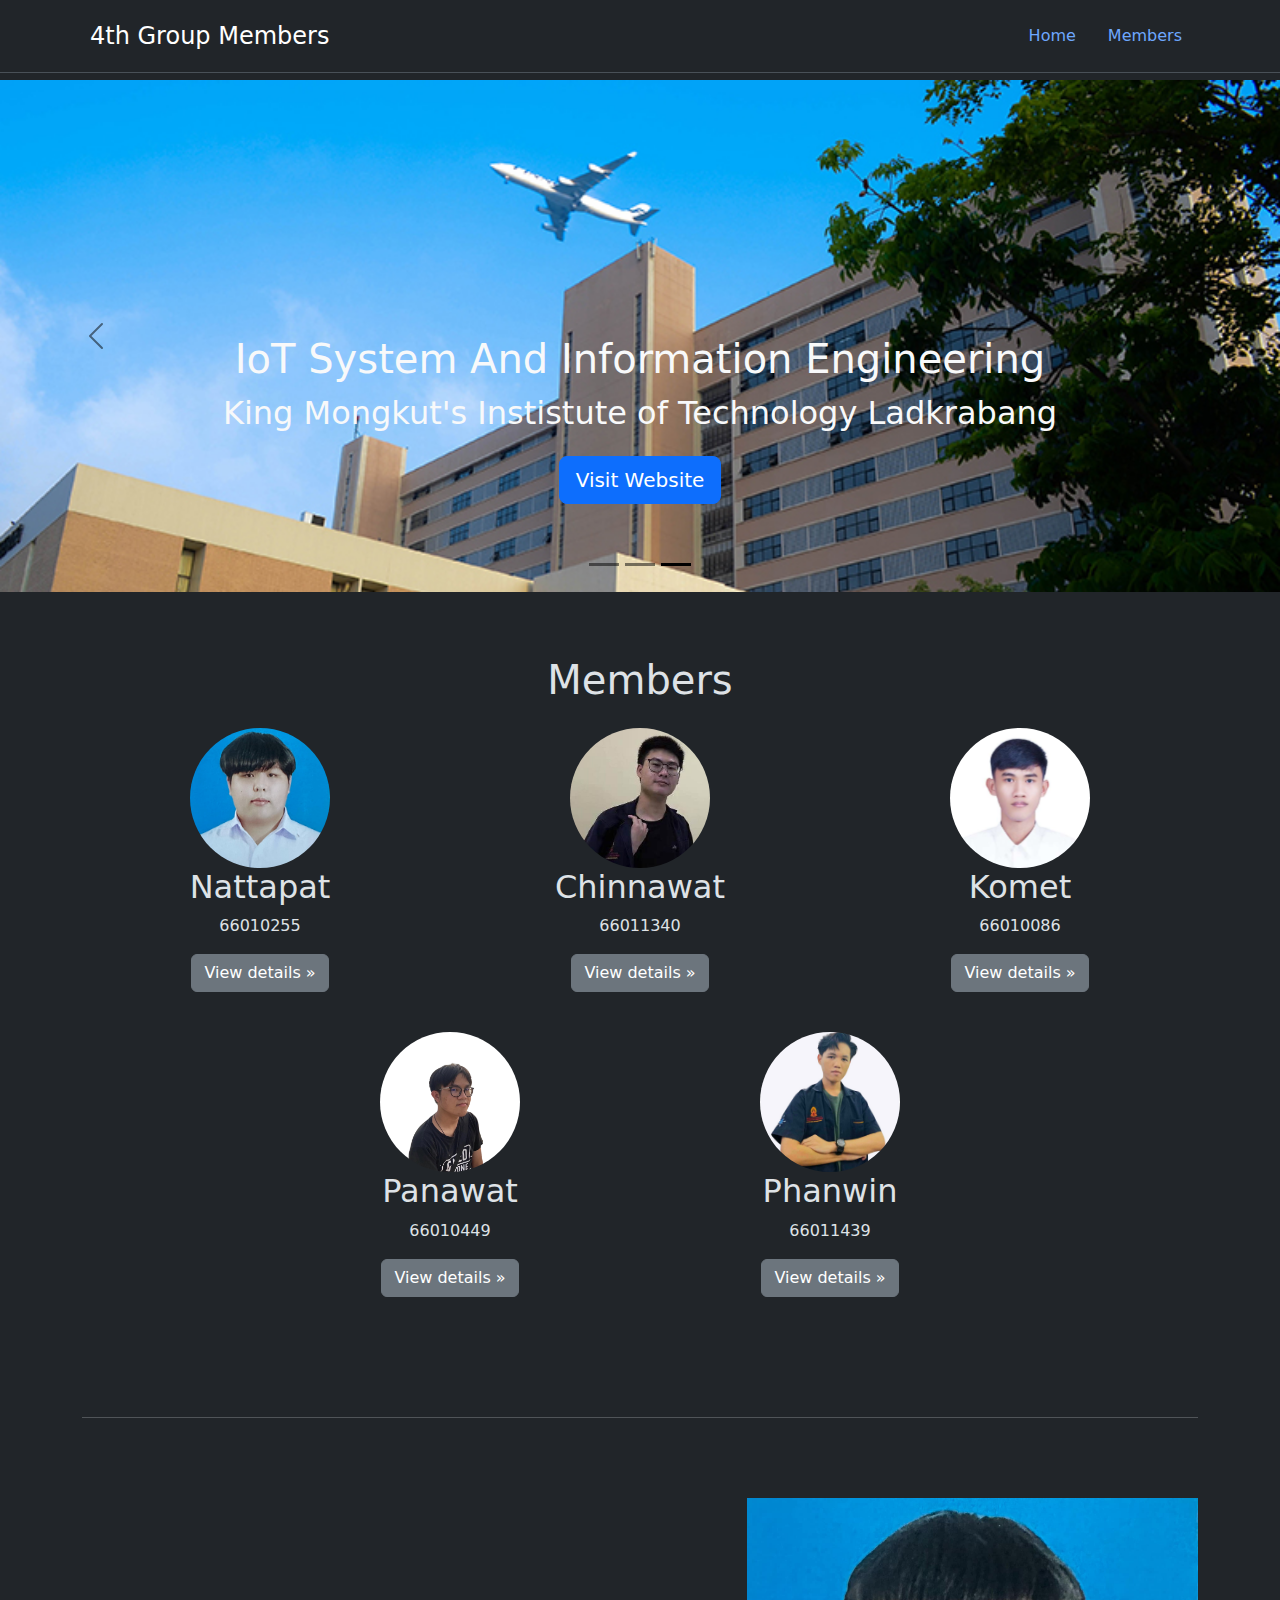
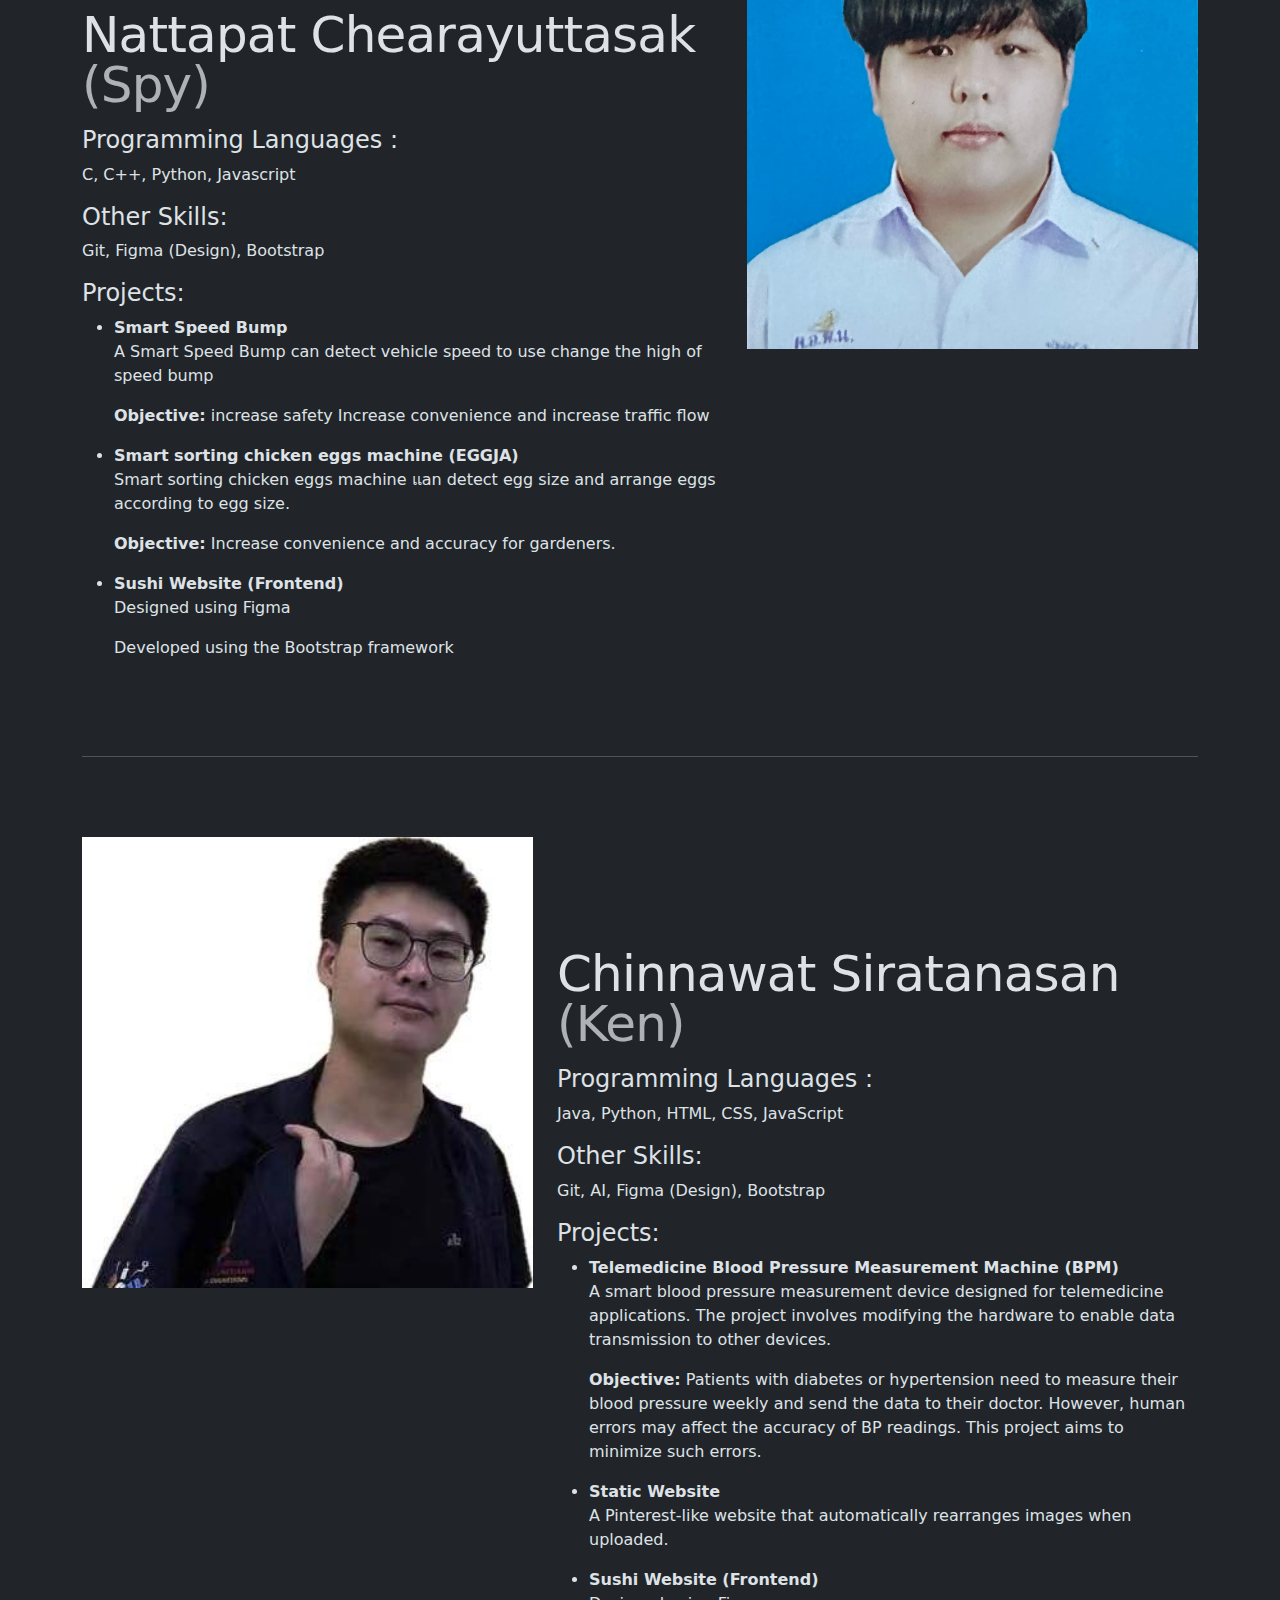
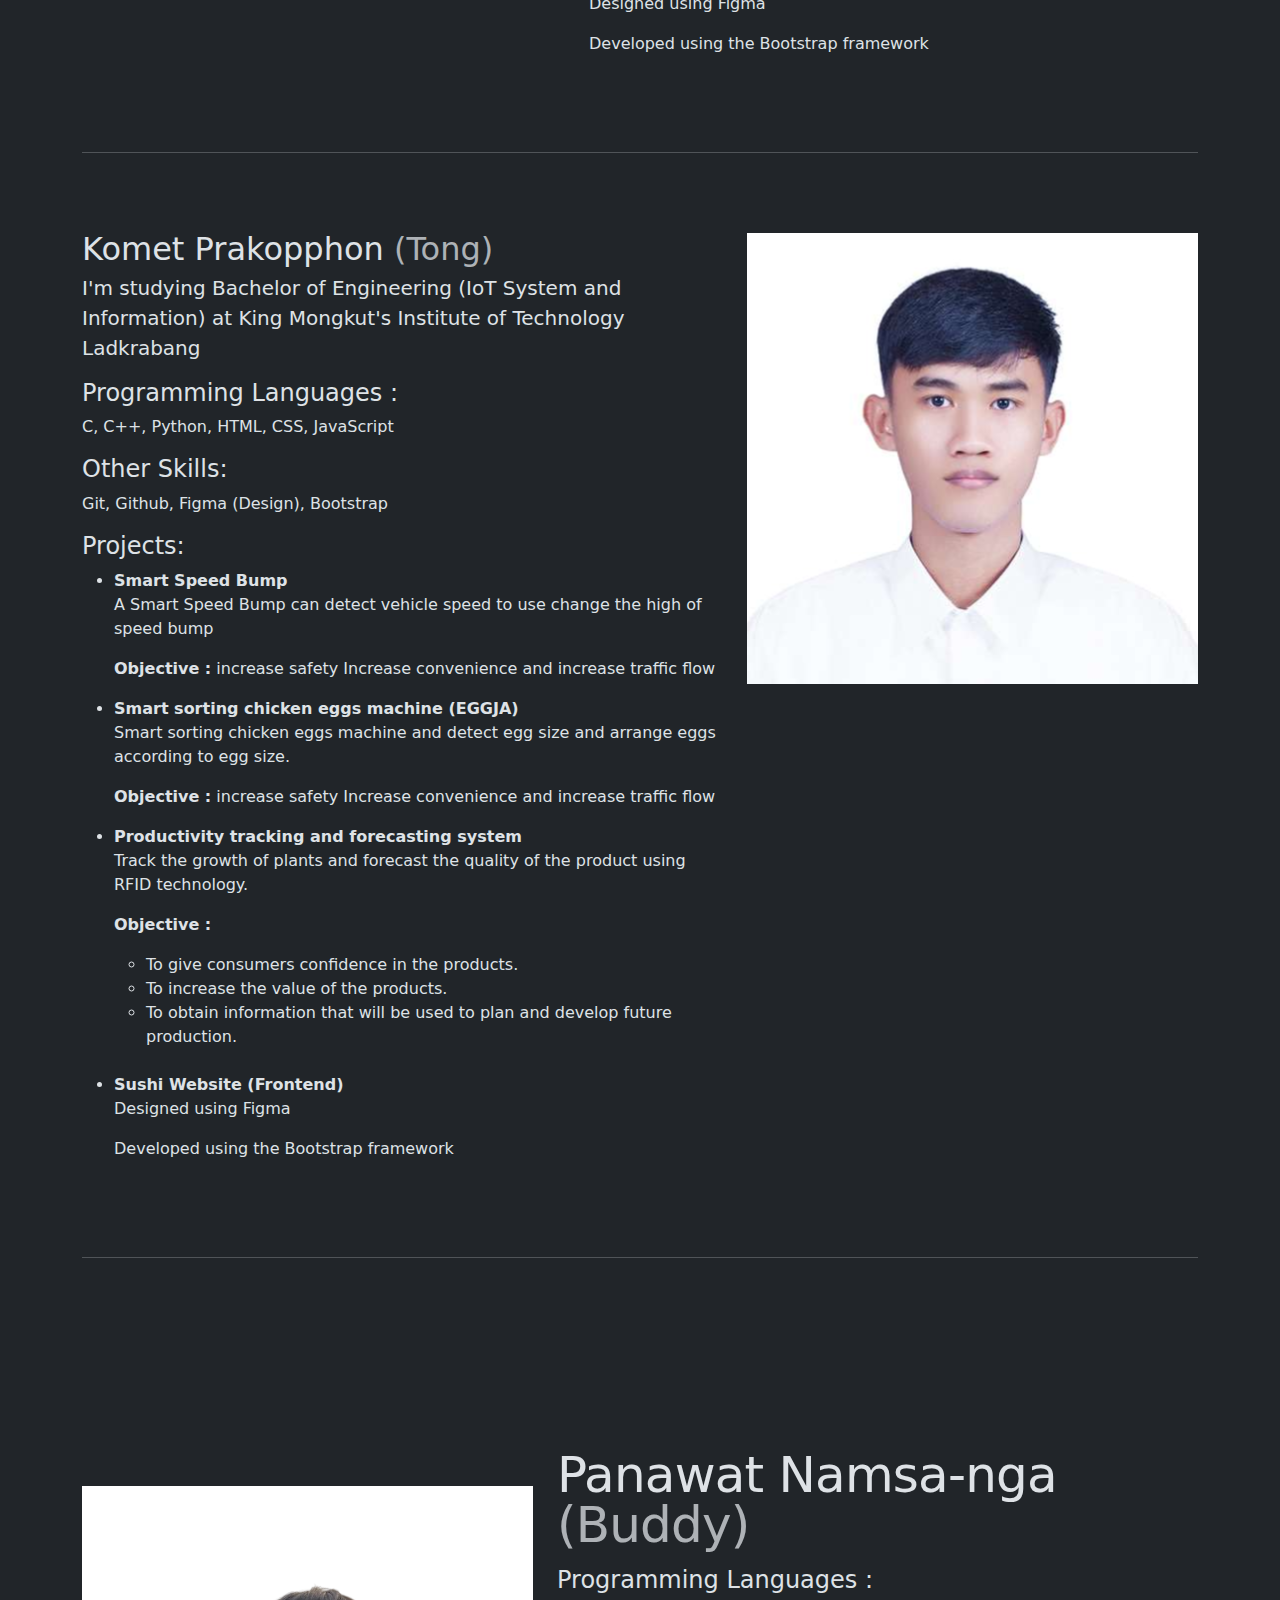
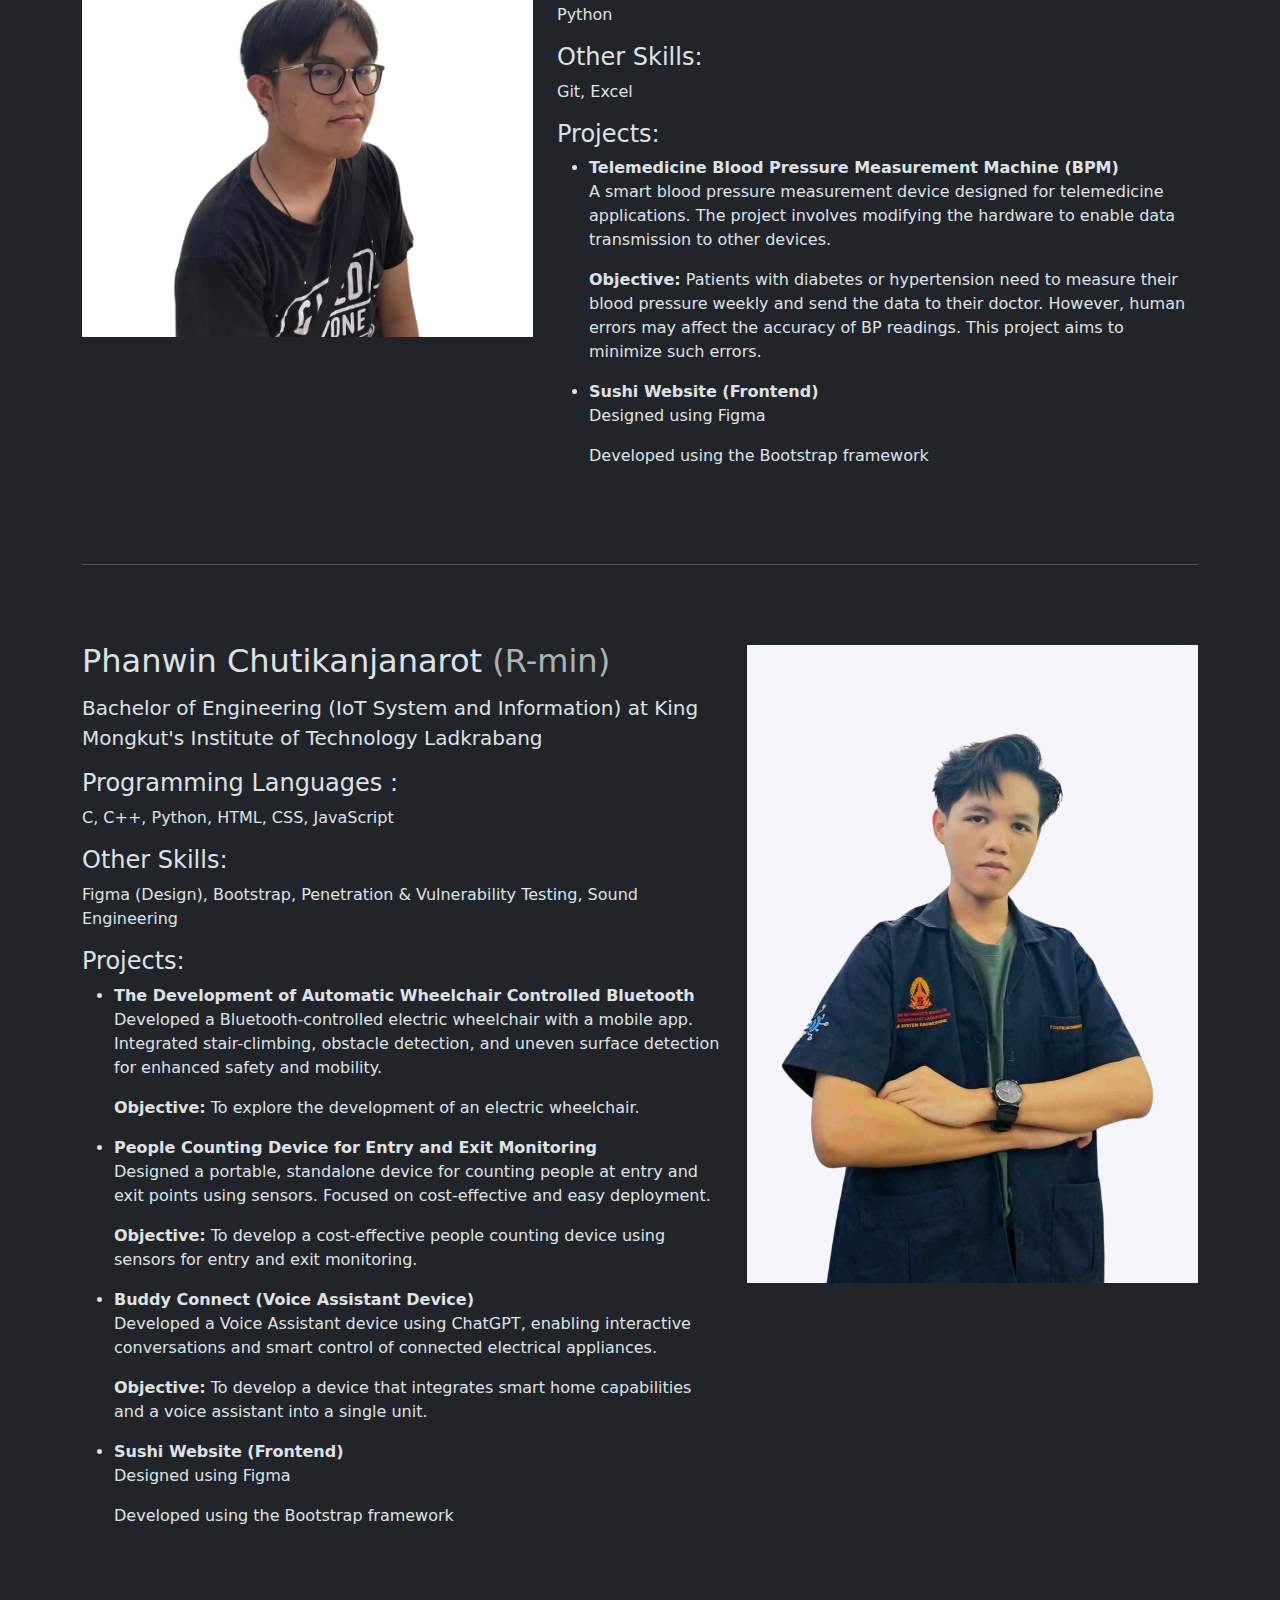
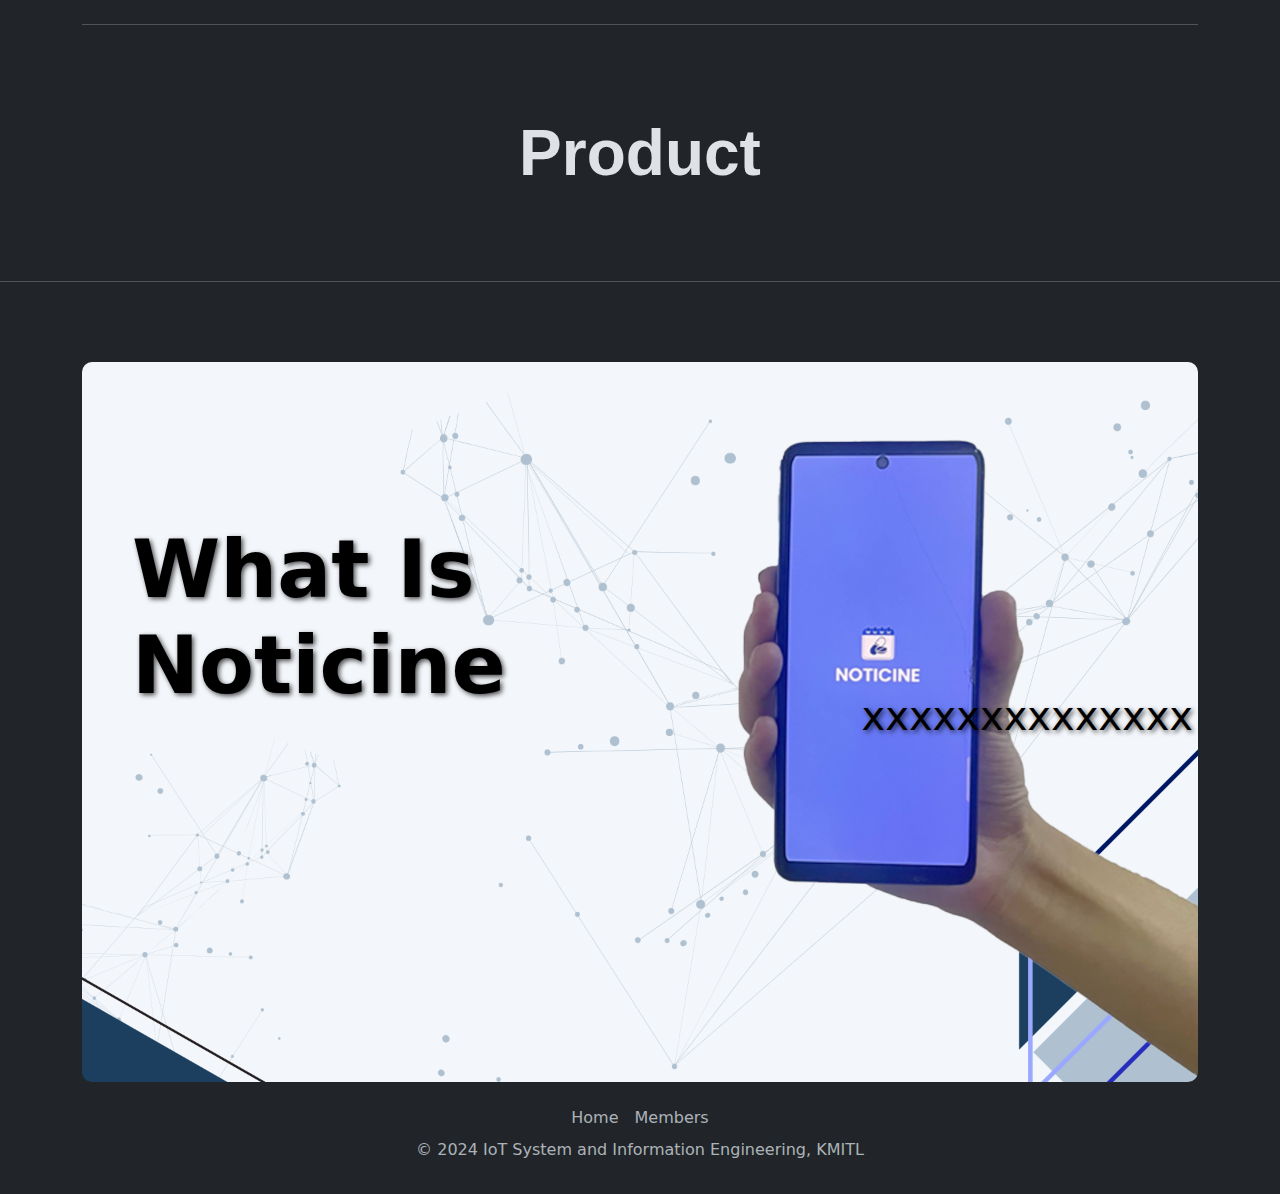
==== commit ee8d81ce: "what noticien" ====
--- a/members/index.html
+++ b/members/index.html
@@ -8,6 +8,45 @@
     <link rel="stylesheet" href="bootstrap-5.3.3-dist/css/bootstrap.min.css">
     <link rel="stylesheet" href="styles/style1.css">
     <link rel="stylesheet" href="styles/carousel.css">
+    <style>
+      .product-text {
+          font-size: 4rem; /* ขนาดตัวใหญ่ */
+          font-weight: bold; /* ตัวหนา */
+          font-family: Arial, sans-serif; /* ฟอนต์ตัวตรง */
+          text-align: center; /* จัดให้อยู่ตรงกลาง */
+          display: inline-block; /* ให้ขนาดพอดีกับข้อความ */
+          
+      }
+      .box1 {
+            /* width: 100%; */
+            height: 80vh;
+            
+            background-image: url('./assets/whatisnoticine.png');
+            background-size: cover;
+            background-position: center;
+            color: white;
+            display: flex;
+            /* align-items: center;
+            justify-content: center; */
+            text-shadow: 2px 2px 5px rgba(0, 0, 0, 0.7);
+            border-radius: 10px;
+        }
+        h3 {
+    color: black;  /* สีดำ */
+    font-weight: bold;  /* ตัวหนา */
+    font-size: 80px;
+    padding-left: 50px;  /* ขยับไปทางขวา */
+    padding-bottom  : 200px;   /* ขยับขึ้นบน */
+}
+ .downp {
+            font-size: 40px; /* ✅ ข้อความขนาดเล็กกว่า */
+            color: black; /* ✅ สีดำ */
+            margin-top: 5px; /* ✅ เว้นระยะจาก h2 */
+            padding-left: 50px;  /* ขยับไปทางขวา */
+            padding: 5px;
+            text-align: left;
+        } 
+  </style>
 </head>
 <body>
 
@@ -138,7 +177,7 @@
     <div class="row featurette">
       <div class="col-md-7">
         <h2 class="featurette-heading fw-normal lh-1">Nattapat Chearayuttasak <span class="text-body-secondary">(Spy)</span></h2>
-        <h4 class="mt-3">Programming Languages (Professional):</h4>
+        <h4 class="mt-3">Programming Languages :</h4>
           <p>C, C++, Python, Javascript</p>
   
           <h4>Other Skills:</h4>
@@ -176,7 +215,7 @@
       <div class="col-md-7 order-md-2">
           <h2 class="featurette-heading fw-normal lh-1">Chinnawat Siratanasan <span class="text-body-secondary">(Ken)</span></h2>
           
-          <h4 class="mt-3">Programming Languages (Professional):</h4>
+          <h4 class="mt-3">Programming Languages :</h4>
           <p>Java, Python, HTML, CSS, JavaScript</p>
   
           <h4>Other Skills:</h4>
@@ -259,7 +298,7 @@
             <h2 class="featurette-heading fw-normal lh-1">Panawat Namsa-nga <span class="text-body-secondary">(Buddy)</span></h2>
             <p class="lead">
             
-            <h4 class="mt-3">Programming Languages (Professional):</h4>
+            <h4 class="mt-3">Programming Languages :</h4>
             <p>Python</p>
     
             <h4>Other Skills:</h4>
@@ -290,7 +329,7 @@
         <h2 class="fw-normal lh-1">Phanwin Chutikanjanarot <span class="text-body-secondary">(R-min)</span></h2>
         <p class="lead"><p class="lead">Bachelor of Engineering (IoT System and Information) at King Mongkut's Institute of Technology Ladkrabang</p>
           
-          <h4 class="mt-3">Programming Languages (Professional):</h4>
+          <h4 class="mt-3">Programming Languages :</h4>
           <p>C, C++, Python, HTML, CSS, JavaScript</p>
   
           <h4>Other Skills:</h4>
@@ -330,6 +369,30 @@
     <!-- /END THE FEATURETTES -->
 
   </div>
+  <div class="d-flex justify-content-center align-items-center vh-50">
+    <div class="product-text">Product</div>
+</div>
+<hr class="featurette-divider">
+
+<div class="container mt-4">
+  
+    <div class="box1 d-flex align-items-center">
+      <h3 class="text-black text-start">  What Is Noticine  </h3> <br>
+      
+      <p class="downp"> xxxxxxxxxxxxxx</p>
+      
+      
+
+  </div>
+  </div>
+
+
+<script src="./assets/whatisnoticine.png"></script>
+
+
+
+
+
 
   <!-- Footers -->
   <div class="container">
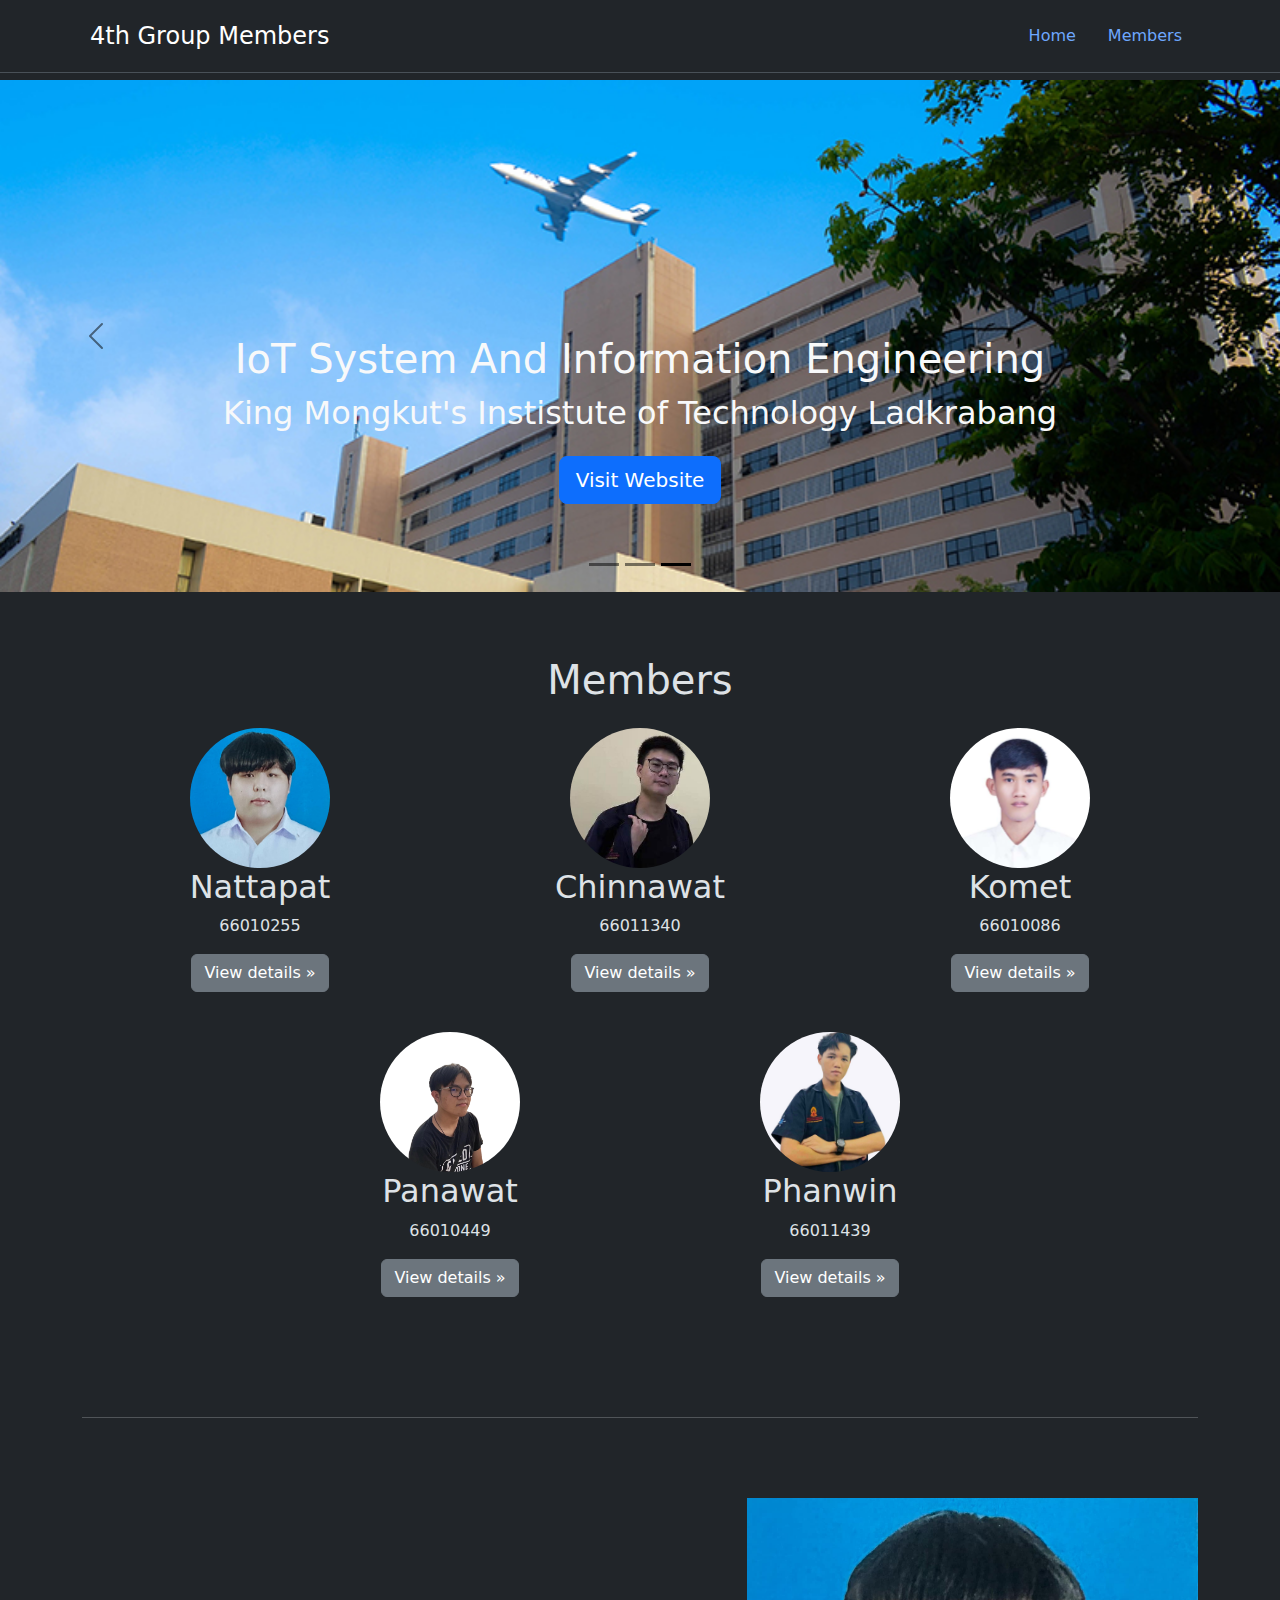
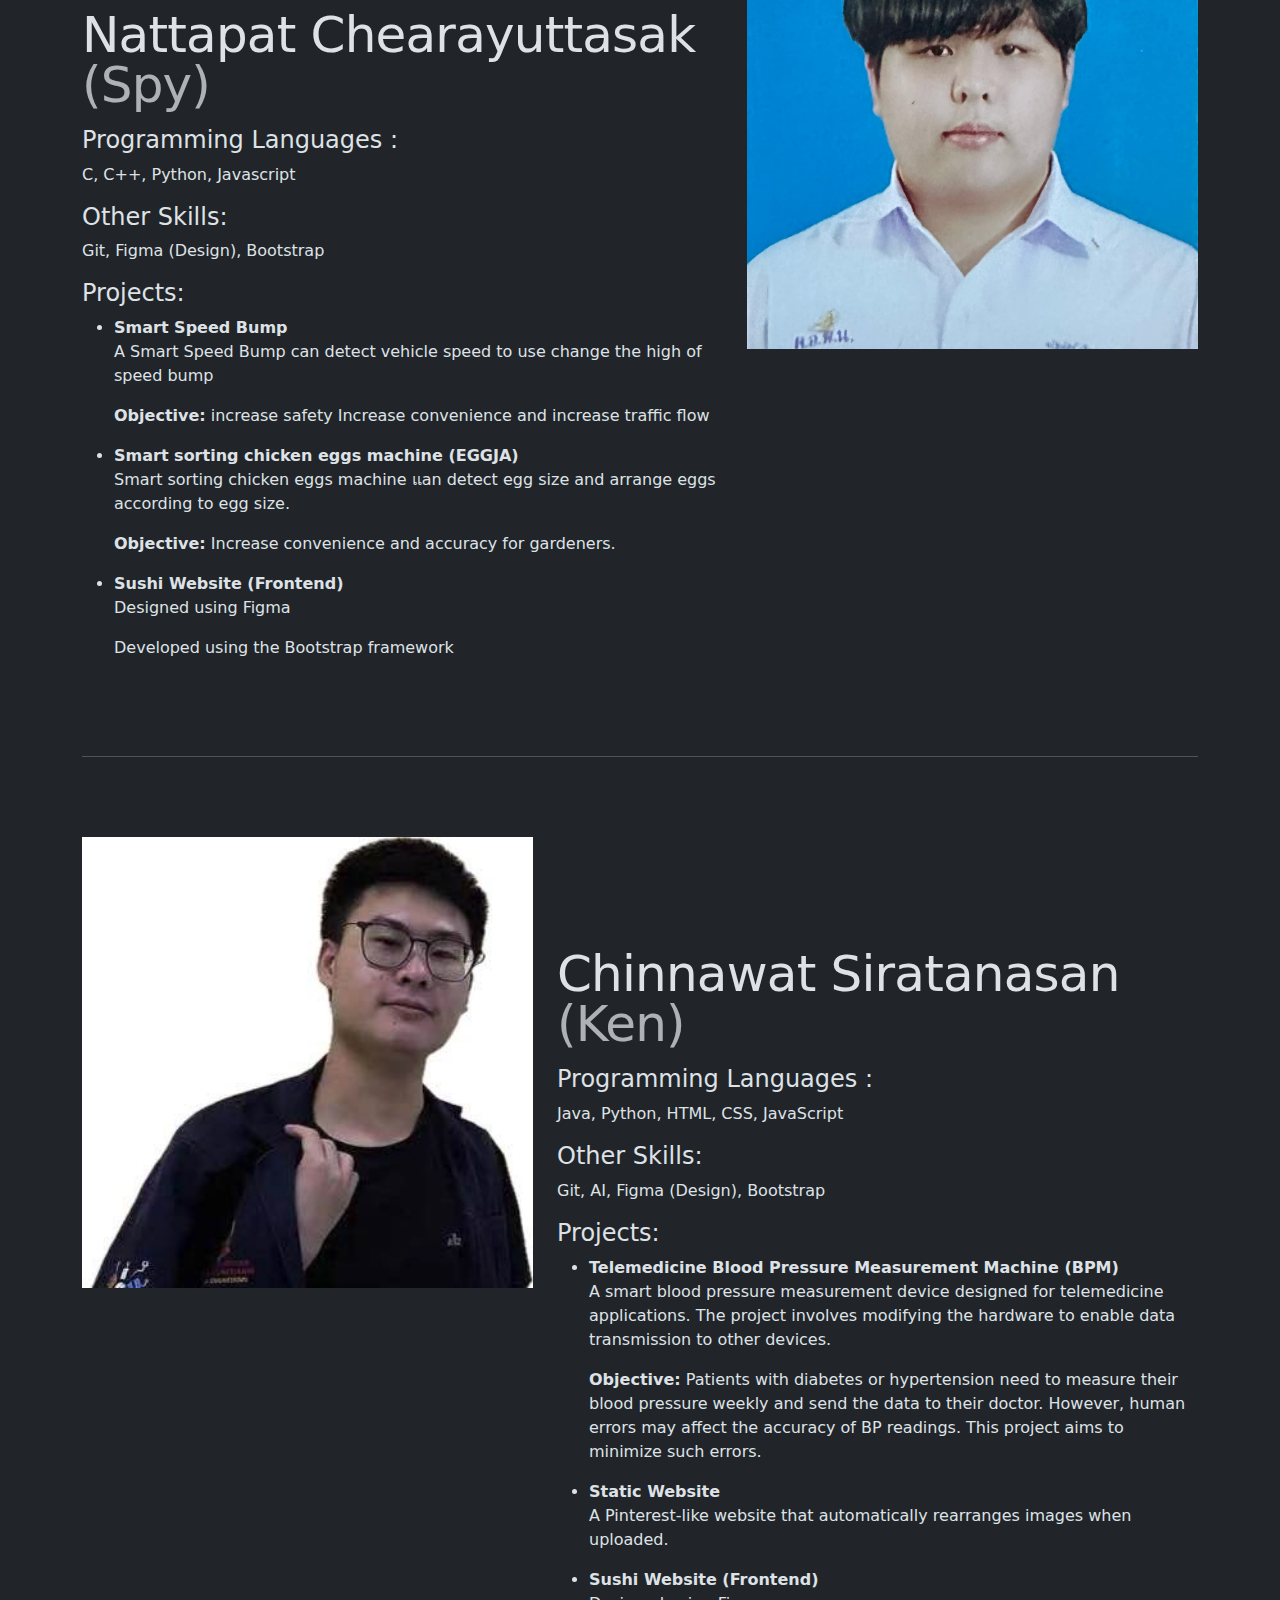
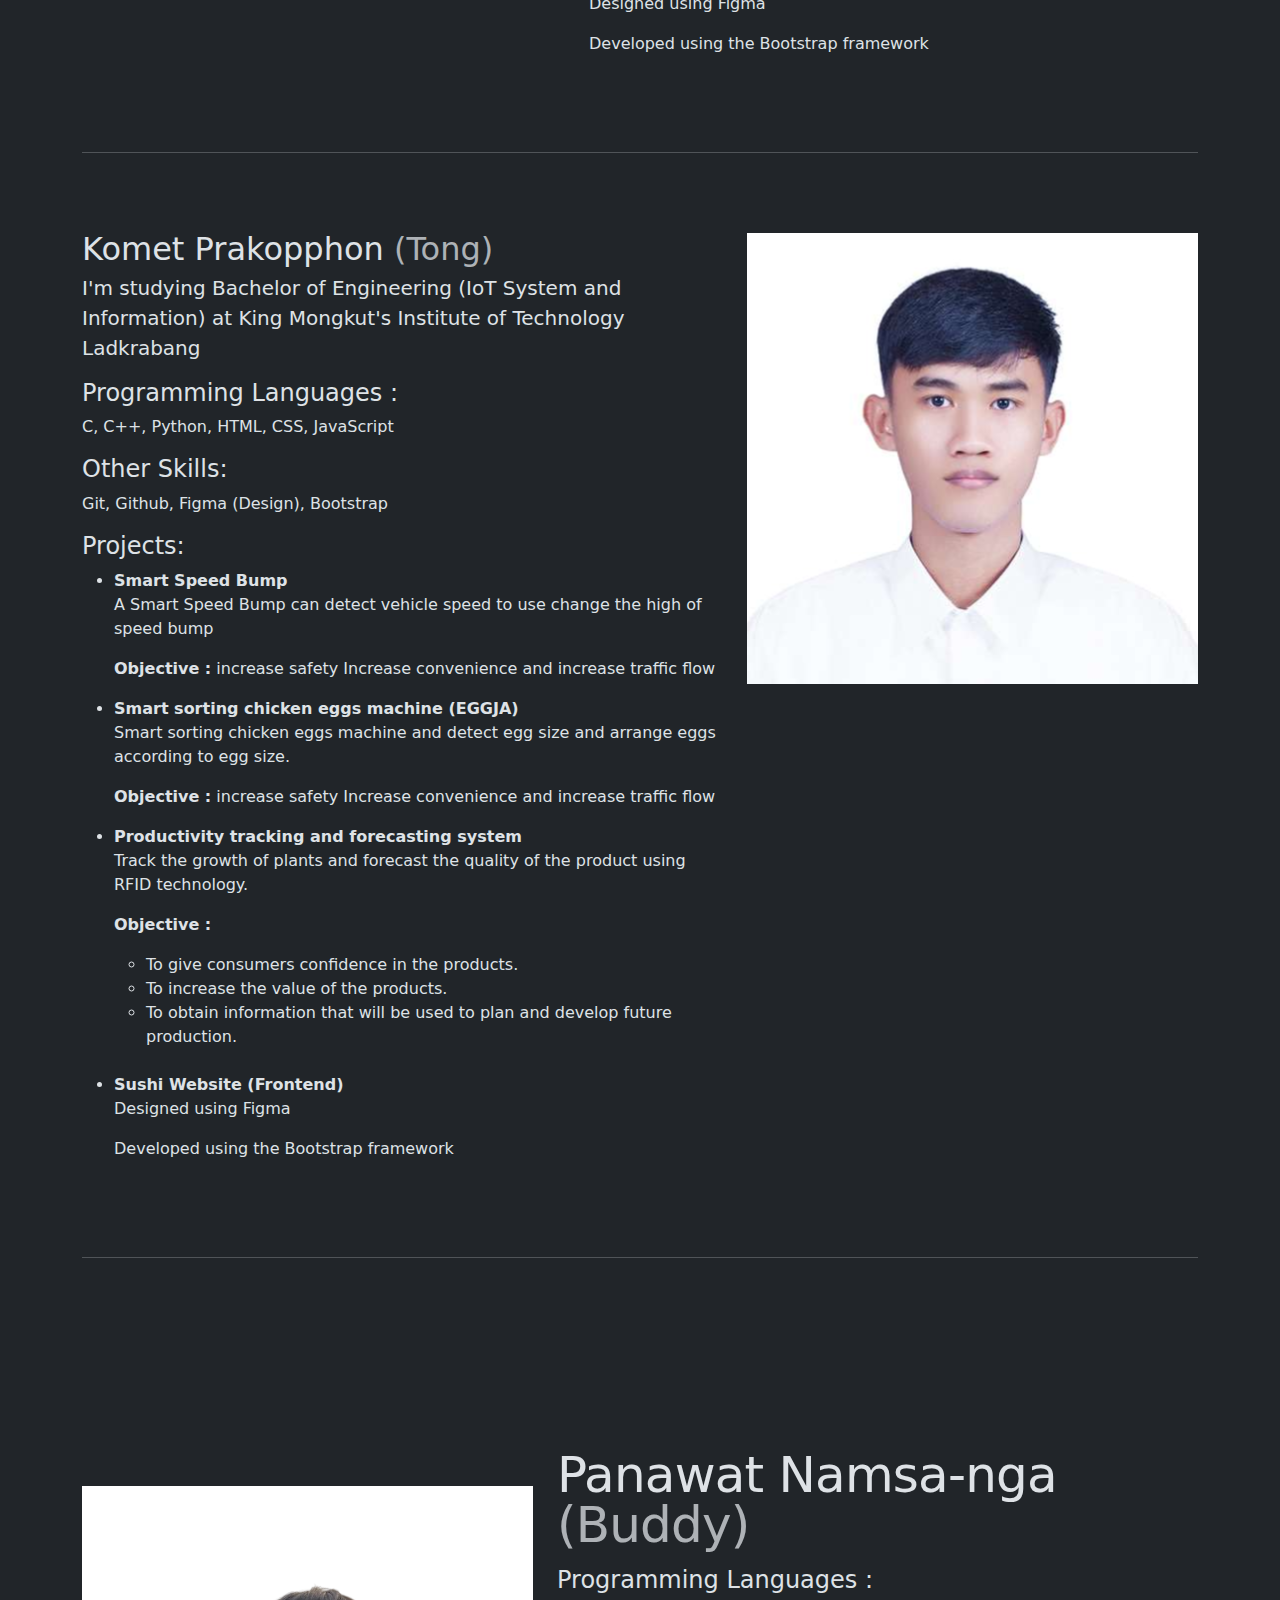
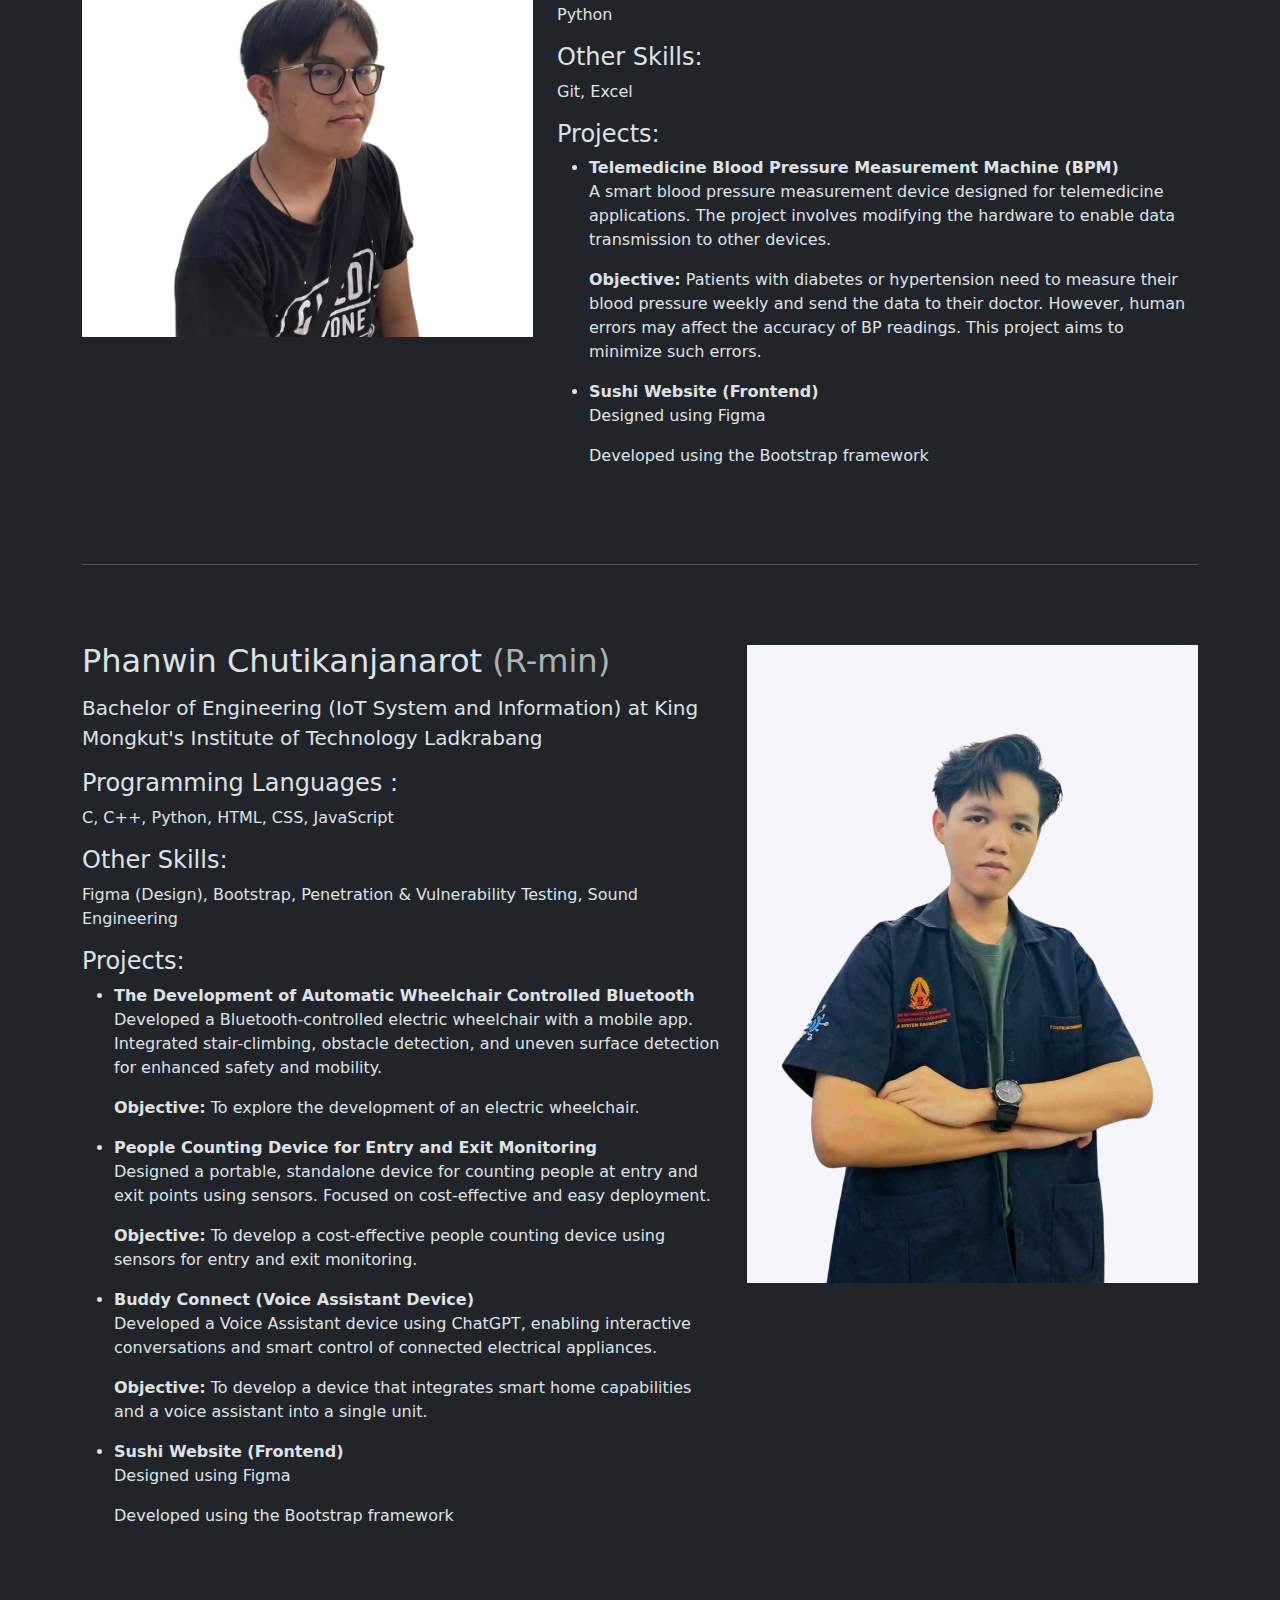
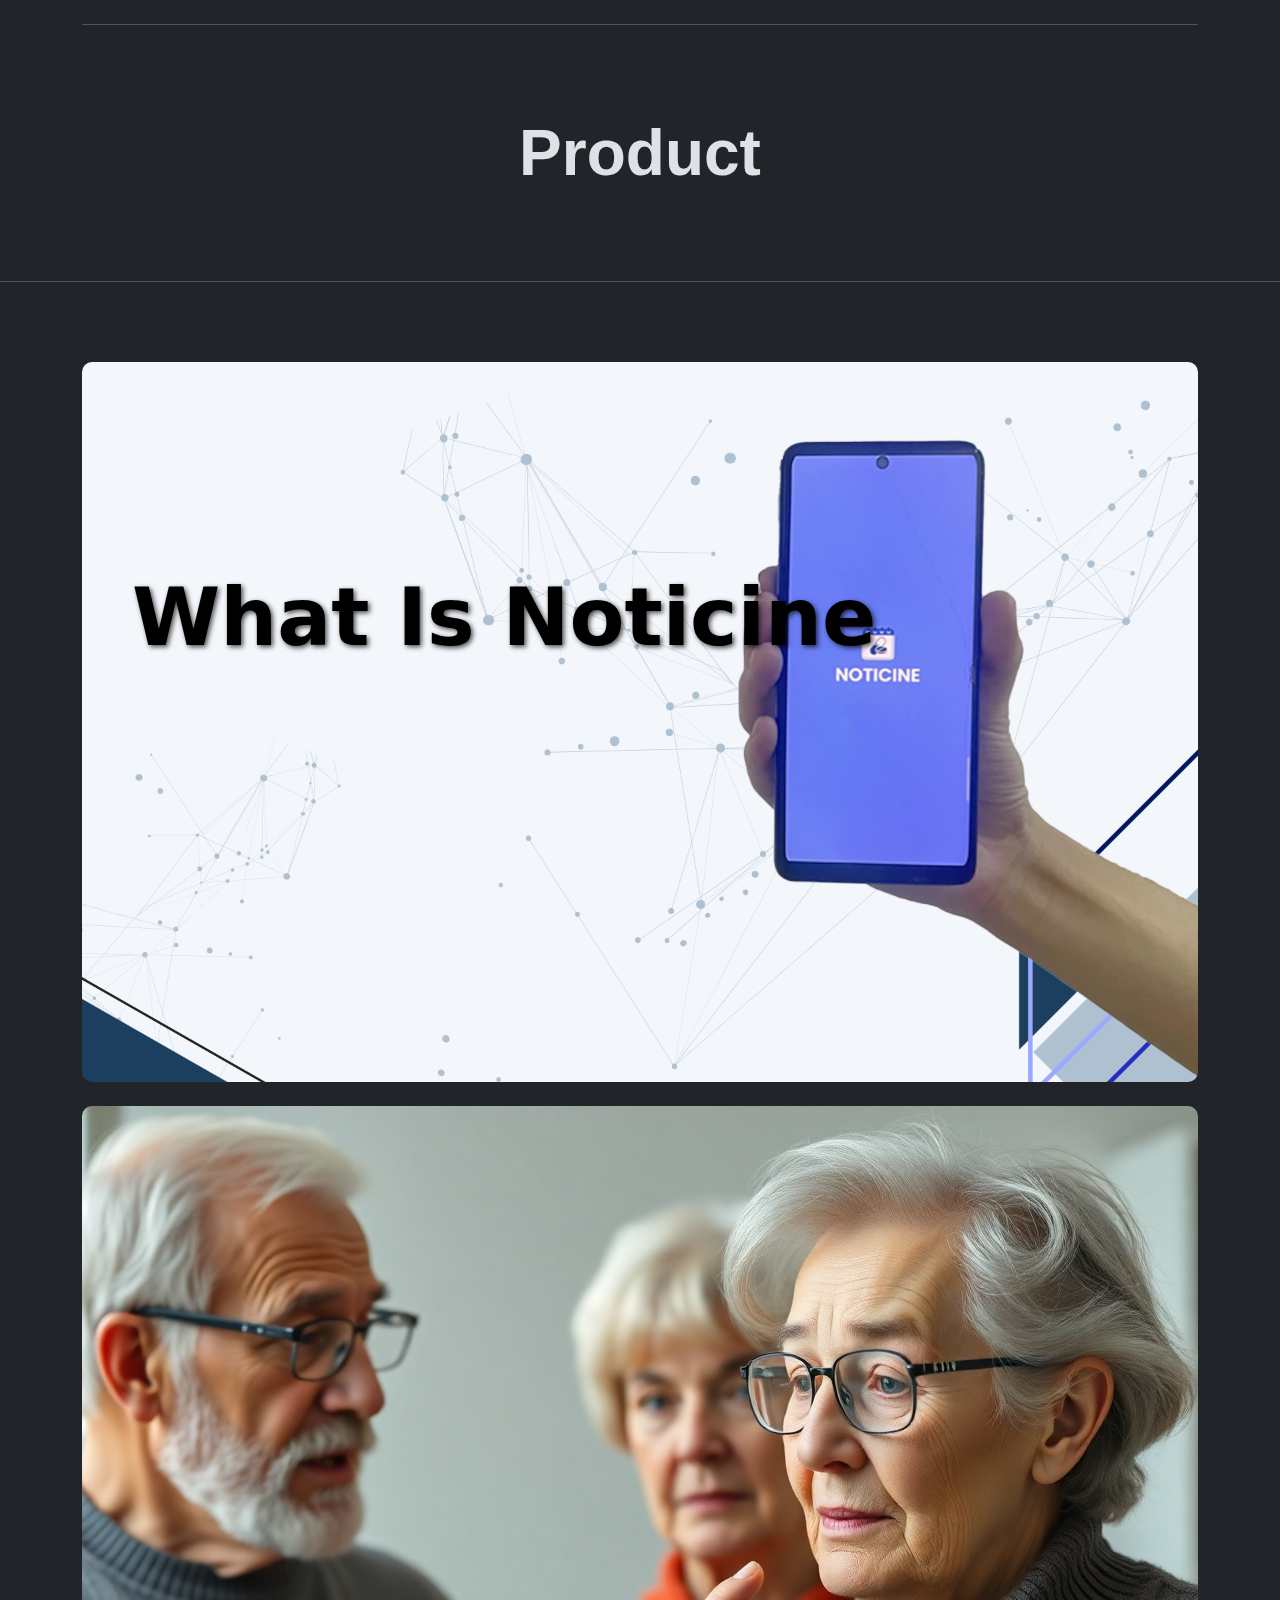
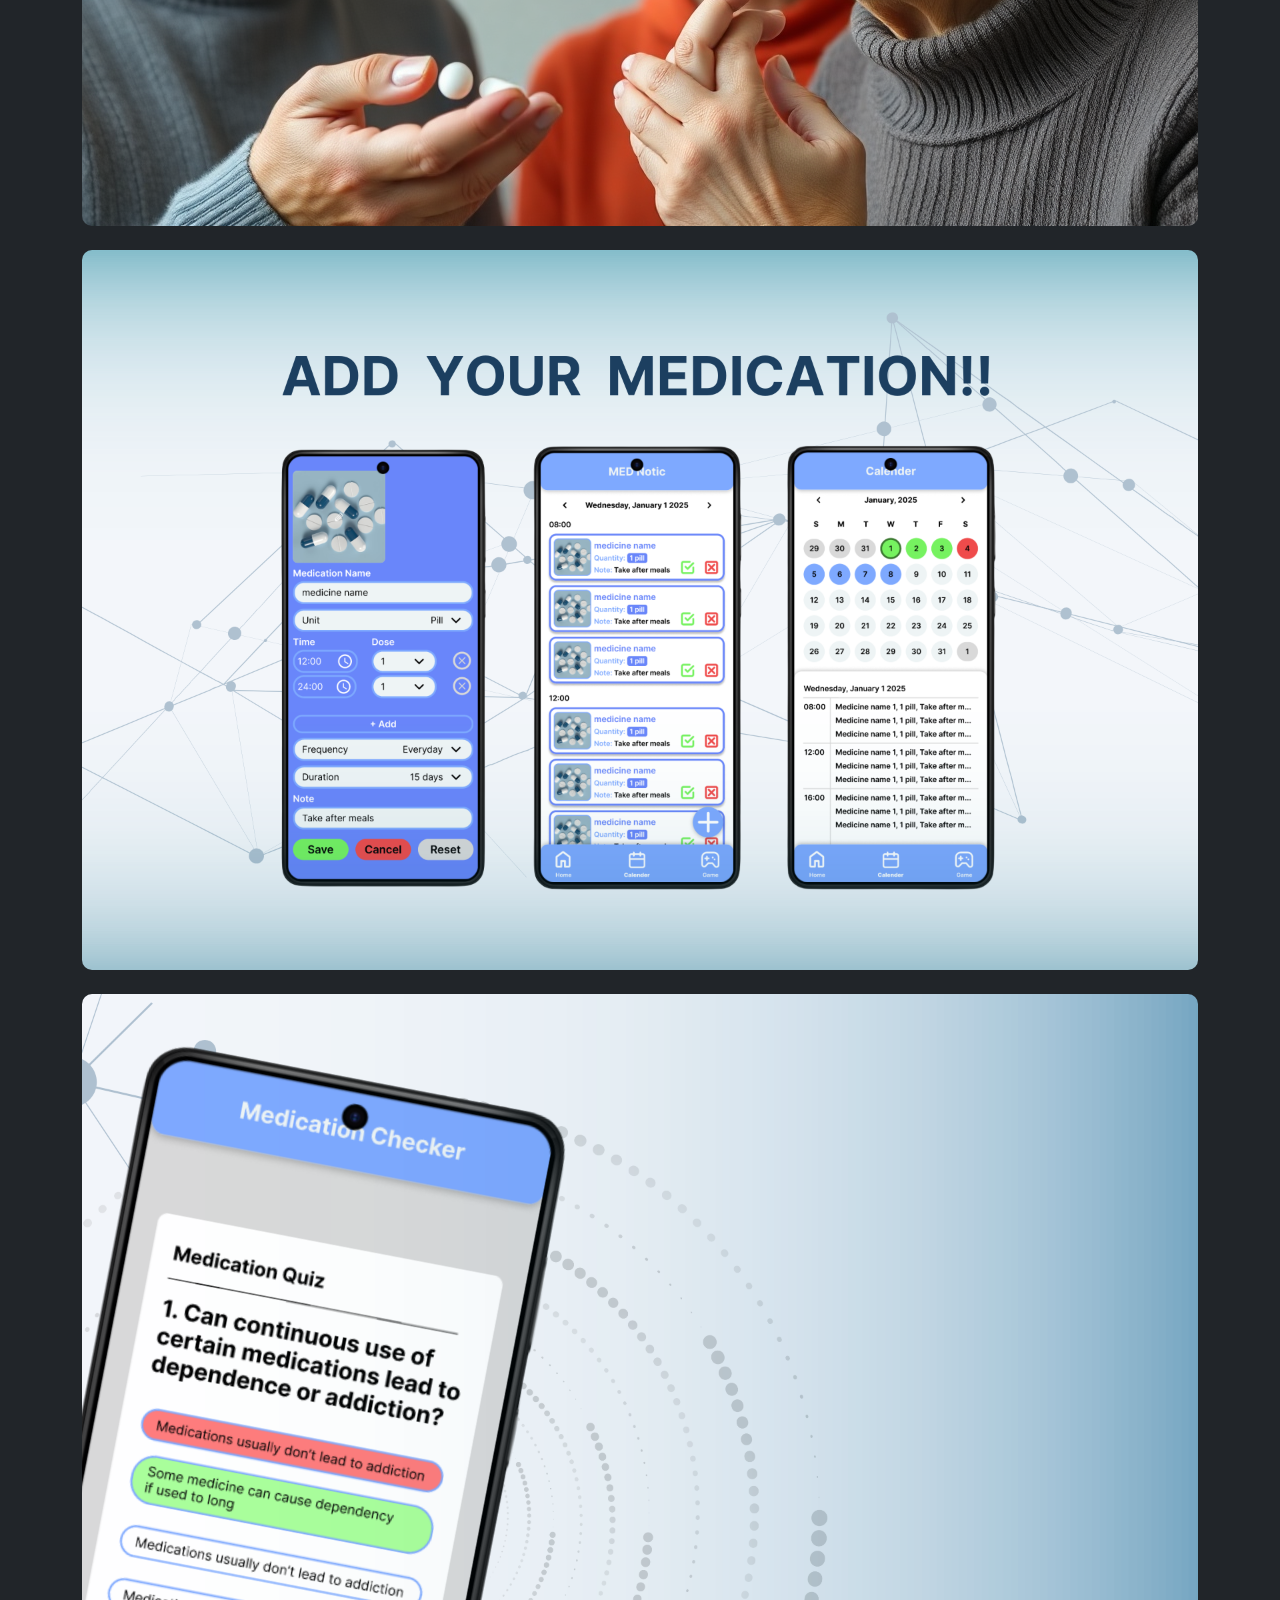
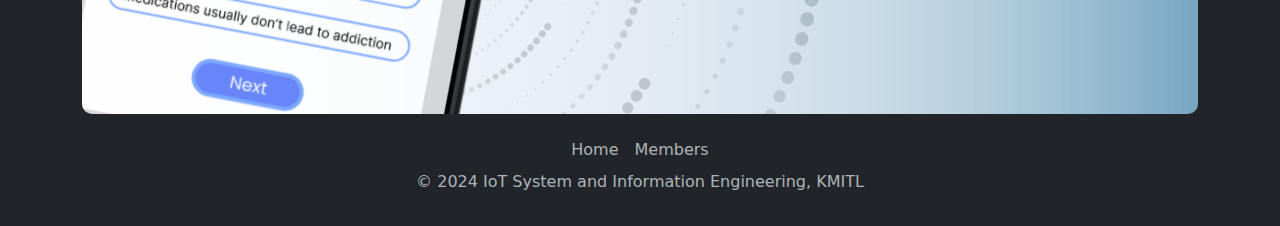
==== commit 4a758c70: "v2" ====
--- a/members/index.html
+++ b/members/index.html
@@ -31,6 +31,48 @@
             text-shadow: 2px 2px 5px rgba(0, 0, 0, 0.7);
             border-radius: 10px;
         }
+        .box2 {
+            /* width: 100%; */
+            height: 80vh;
+            
+            background-image: url('./assets/oldpeople.png');
+            background-size: cover;
+            background-position: center;
+            color: white;
+            display: flex;
+            /* align-items: center;
+            justify-content: center; */
+            text-shadow: 2px 2px 5px rgba(0, 0, 0, 0.7);
+            border-radius: 10px;
+        }
+        .box3 {
+            /* width: 100%; */
+            height: 80vh;
+            
+            background-image: url('./assets/addyourmed.png');
+            background-size: cover;
+            background-position: center;
+            color: white;
+            display: flex;
+            /* align-items: center;
+            justify-content: center; */
+            text-shadow: 2px 2px 5px rgba(0, 0, 0, 0.7);
+            border-radius: 10px;
+        }
+        .box4 {
+            /* width: 100%; */
+            height: 80vh;
+            
+            background-image: url('./assets/newarival.png');
+            background-size: cover;
+            background-position: center;
+            color: white;
+            display: flex;
+            /* align-items: center;
+            justify-content: center; */
+            text-shadow: 2px 2px 5px rgba(0, 0, 0, 0.7);
+            border-radius: 10px;
+        }
         h3 {
     color: black;  /* สีดำ */
     font-weight: bold;  /* ตัวหนา */
@@ -38,14 +80,14 @@
     padding-left: 50px;  /* ขยับไปทางขวา */
     padding-bottom  : 200px;   /* ขยับขึ้นบน */
 }
- .downp {
+ /* .downp {
             font-size: 40px; /* ✅ ข้อความขนาดเล็กกว่า */
             color: black; /* ✅ สีดำ */
             margin-top: 5px; /* ✅ เว้นระยะจาก h2 */
             padding-left: 50px;  /* ขยับไปทางขวา */
             padding: 5px;
             text-align: left;
-        } 
+        }  */
   </style>
 </head>
 <body>
@@ -378,11 +420,36 @@
   
     <div class="box1 d-flex align-items-center">
       <h3 class="text-black text-start">  What Is Noticine  </h3> <br>
-      
-      <p class="downp"> xxxxxxxxxxxxxx</p>
-      
-      
-
+
+      <!-- <p class="downp"> xxxxxxxxxxxxxx</p> -->
+  
+  </div>
+  </div>
+  <div class="container mt-4">
+  
+    <div class="box2 d-flex align-items-center">
+      <!-- <h3 class="text-black text-start">  What Is Noticine  </h3> <br> -->
+
+      <!-- <p class="downp"> xxxxxxxxxxxxxx</p> -->
+  
+  </div>
+  </div>
+  <div class="container mt-4">
+  
+    <div class="box3 d-flex align-items-center">
+      <!-- <h3 class="text-black text-start">  What Is Noticine  </h3> <br> -->
+
+      <!-- <p class="downp"> xxxxxxxxxxxxxx</p> -->
+  
+  </div>
+  </div>
+   <div class="container mt-4">
+  
+    <div class="box4 d-flex align-items-center">
+      <!-- <h3 class="text-black text-start">  What Is Noticine  </h3> <br> -->
+
+      <!-- <p class="downp"> xxxxxxxxxxxxxx</p> -->
+  
   </div>
   </div>
 
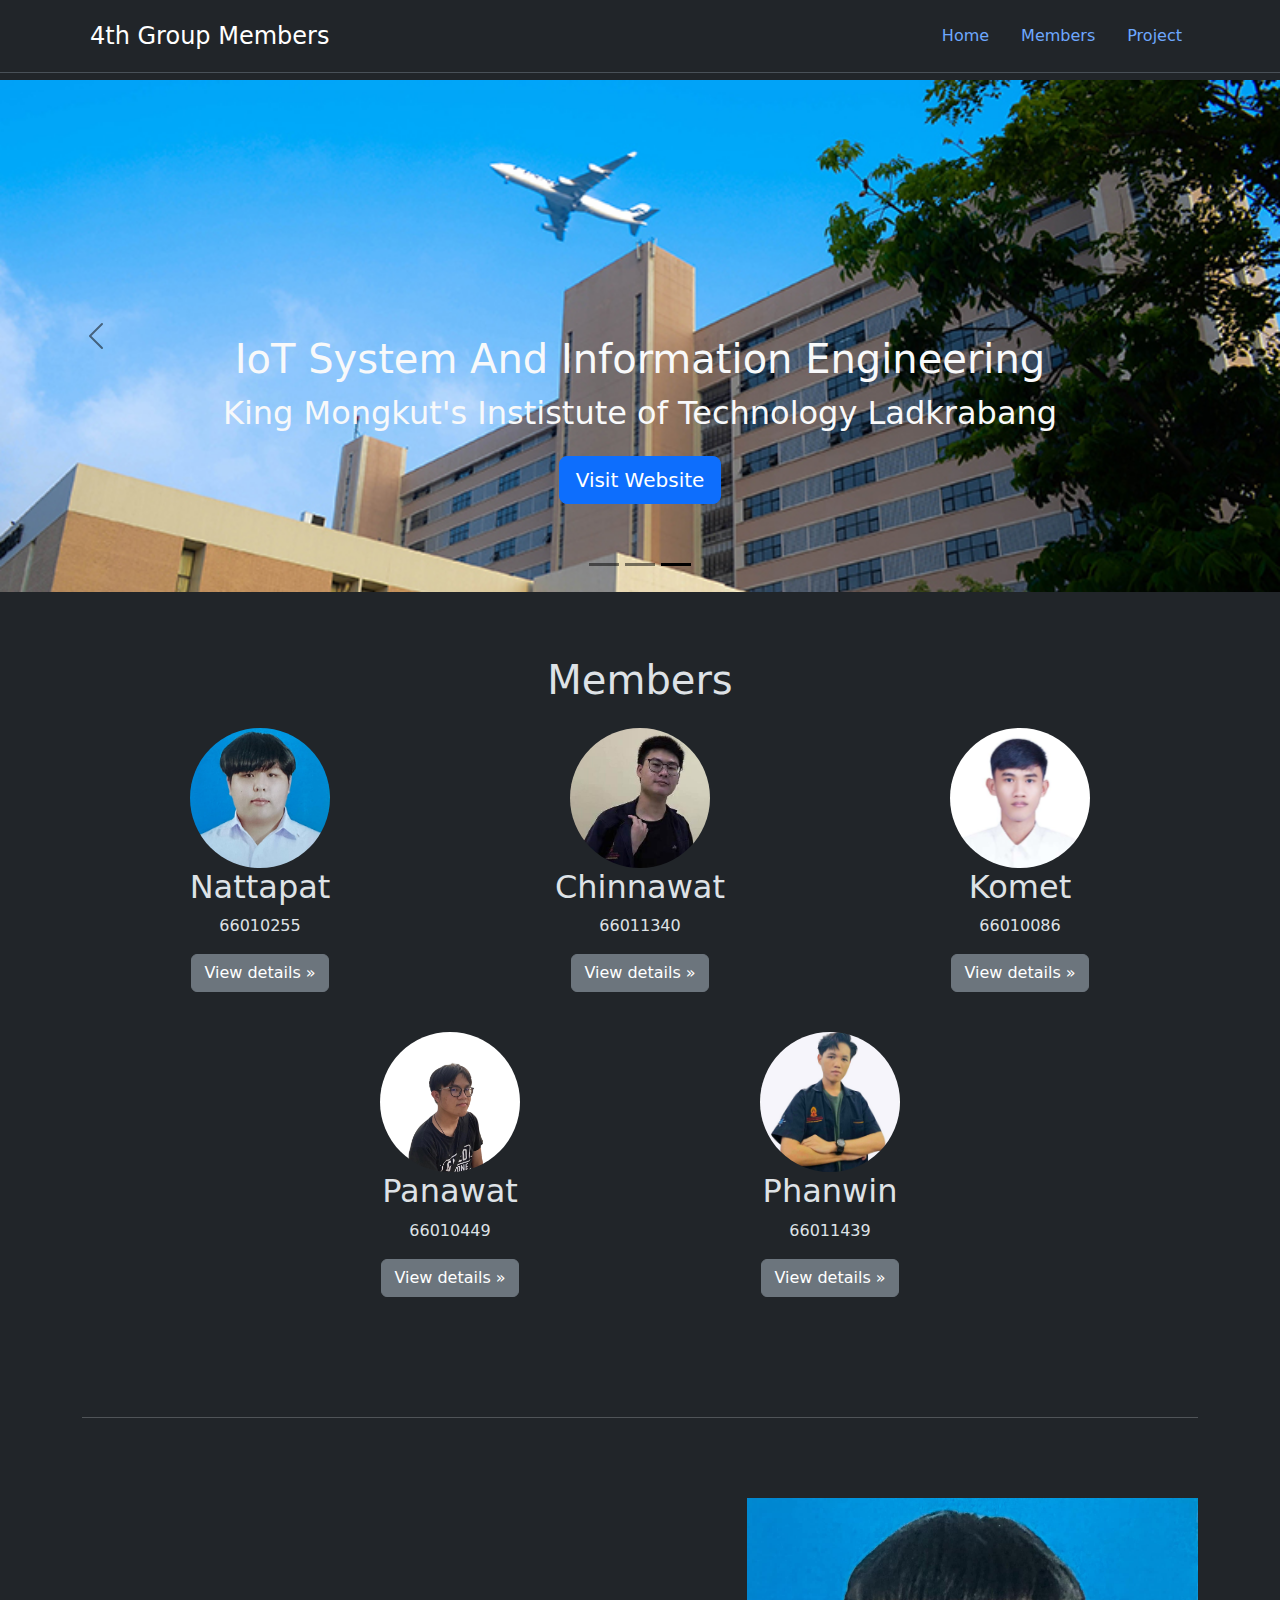
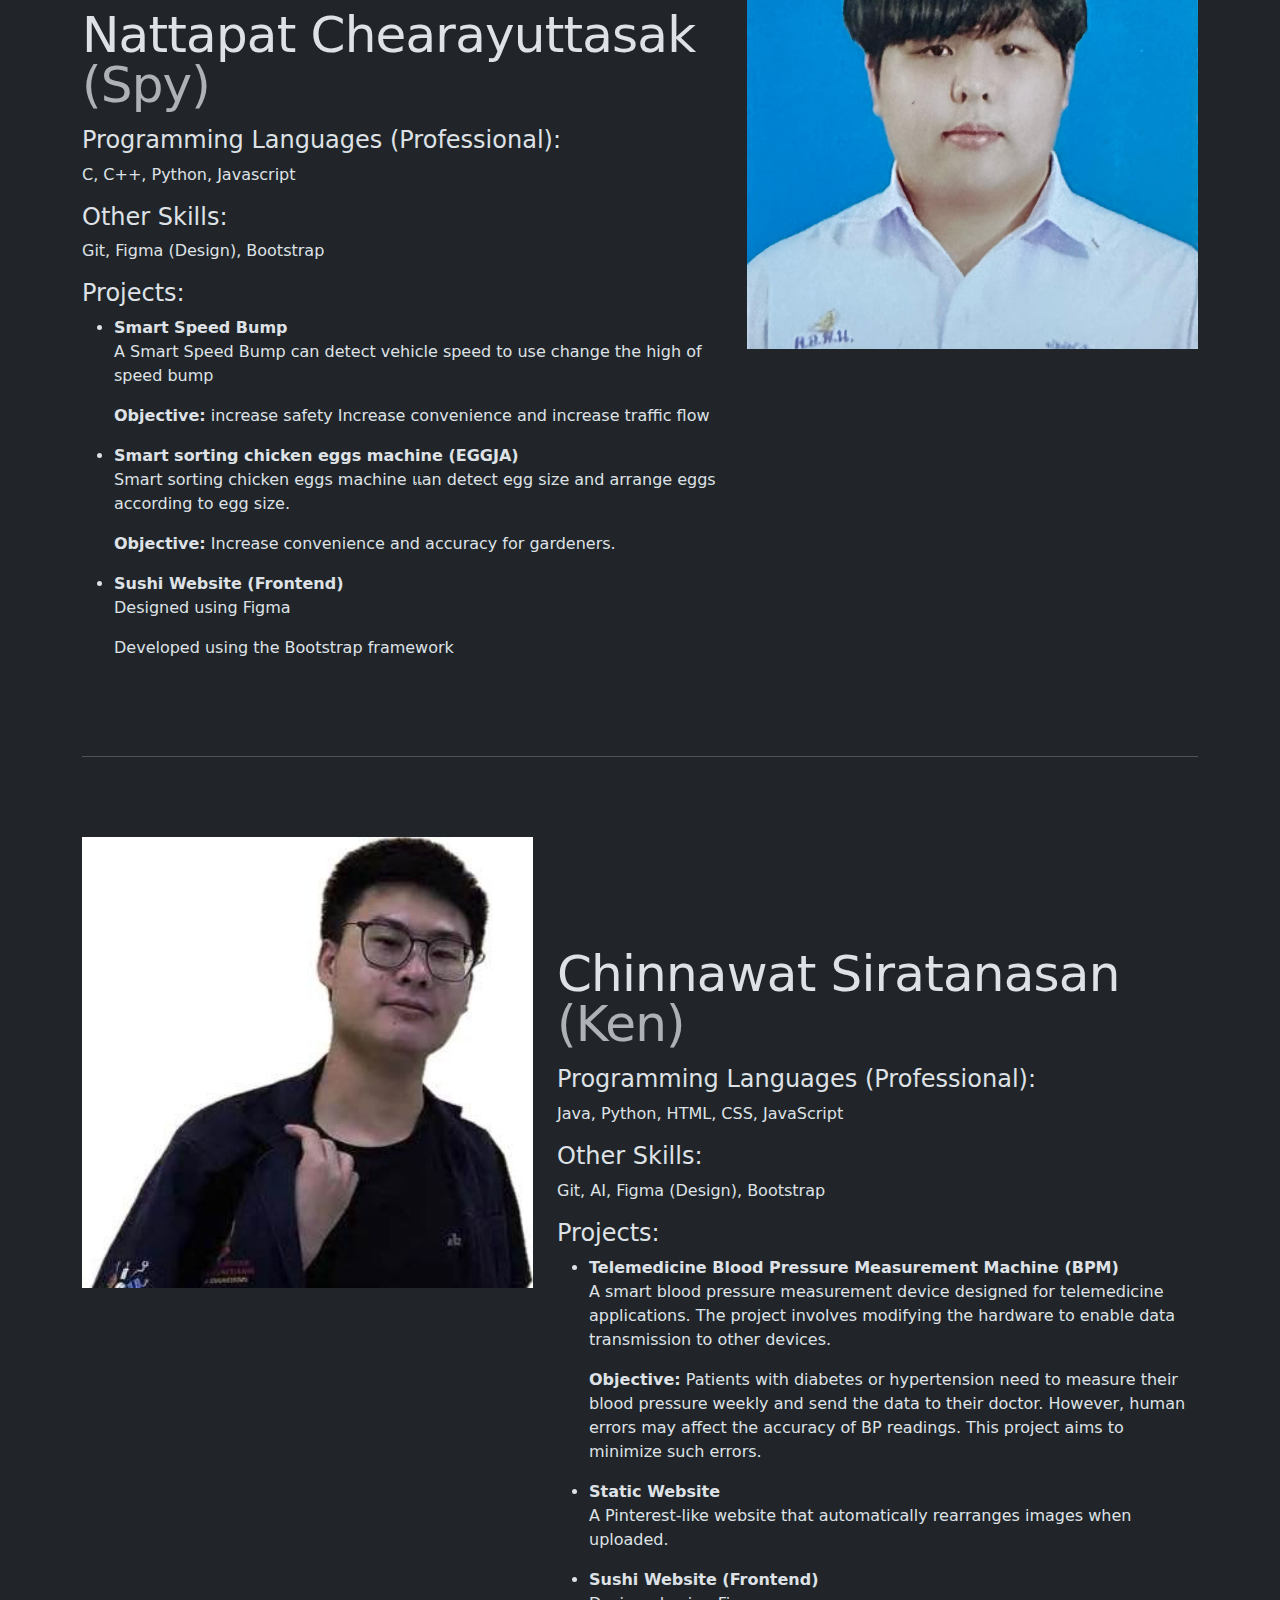
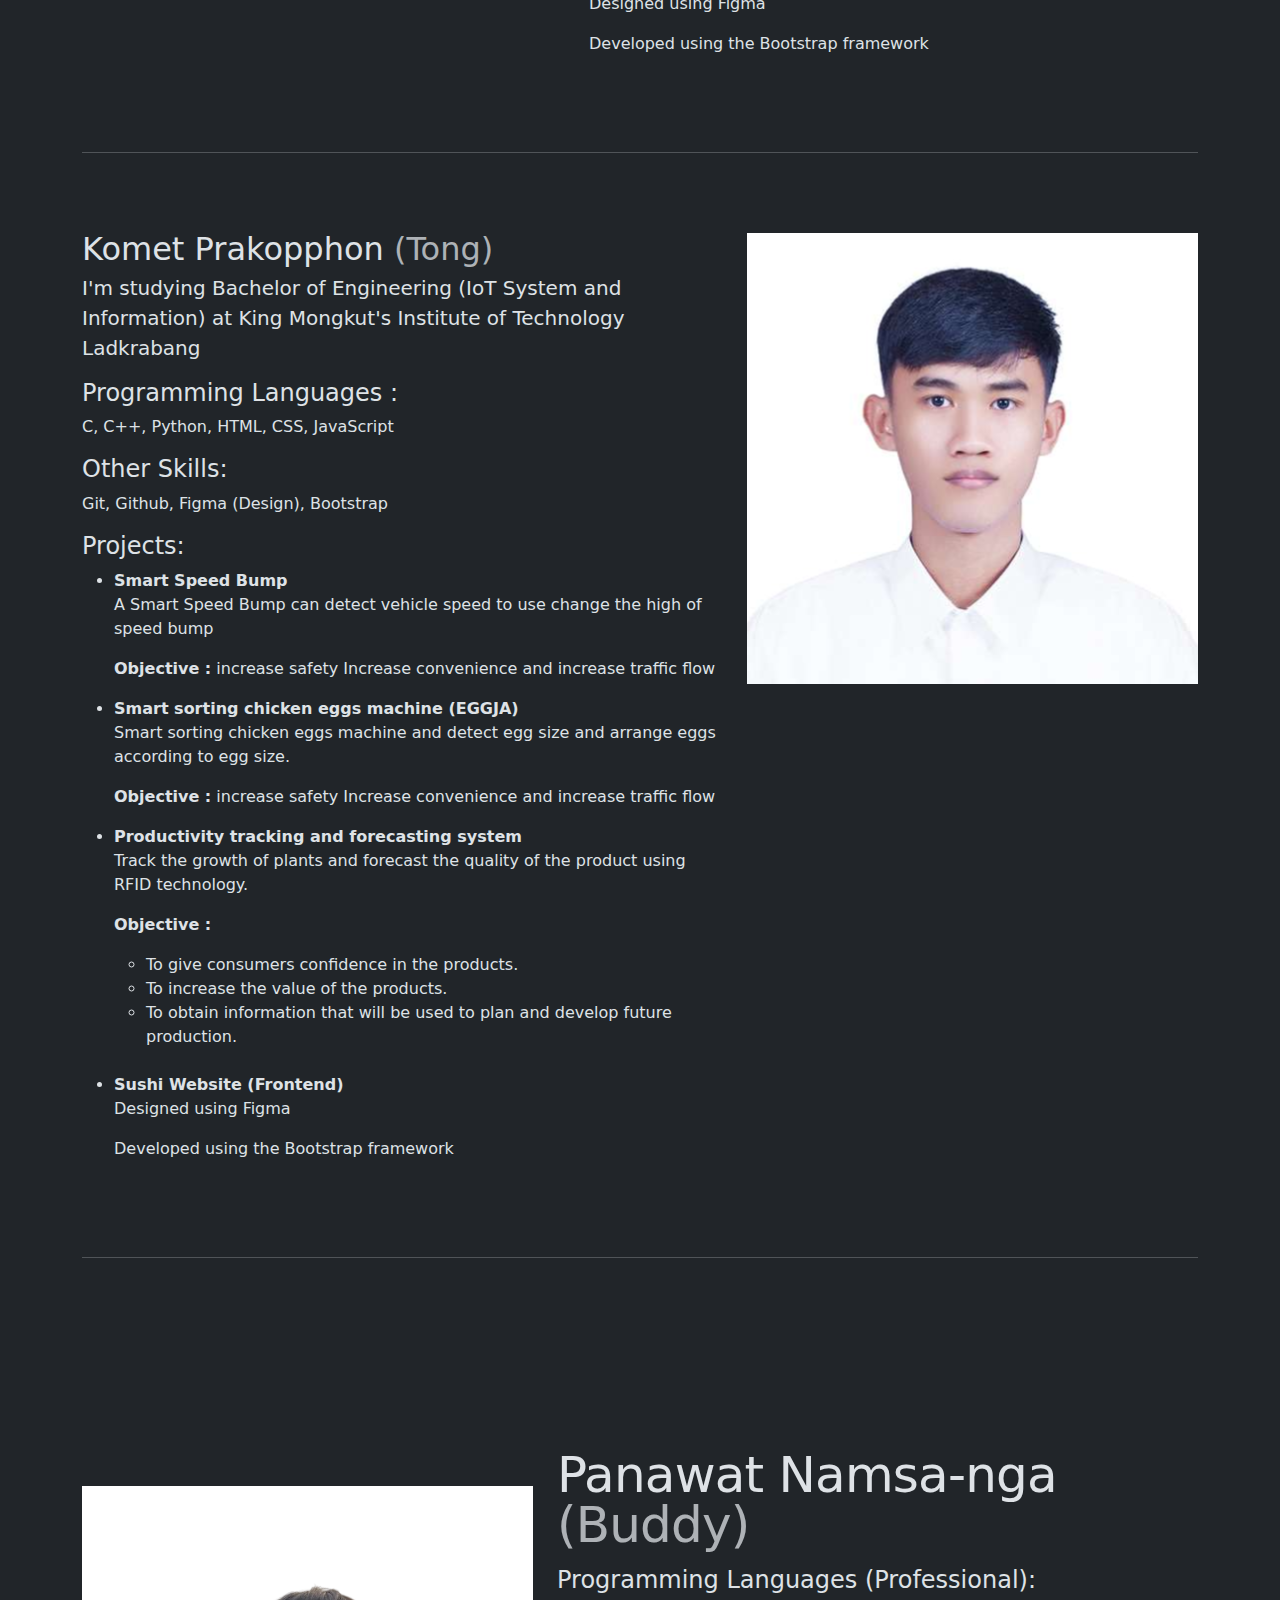
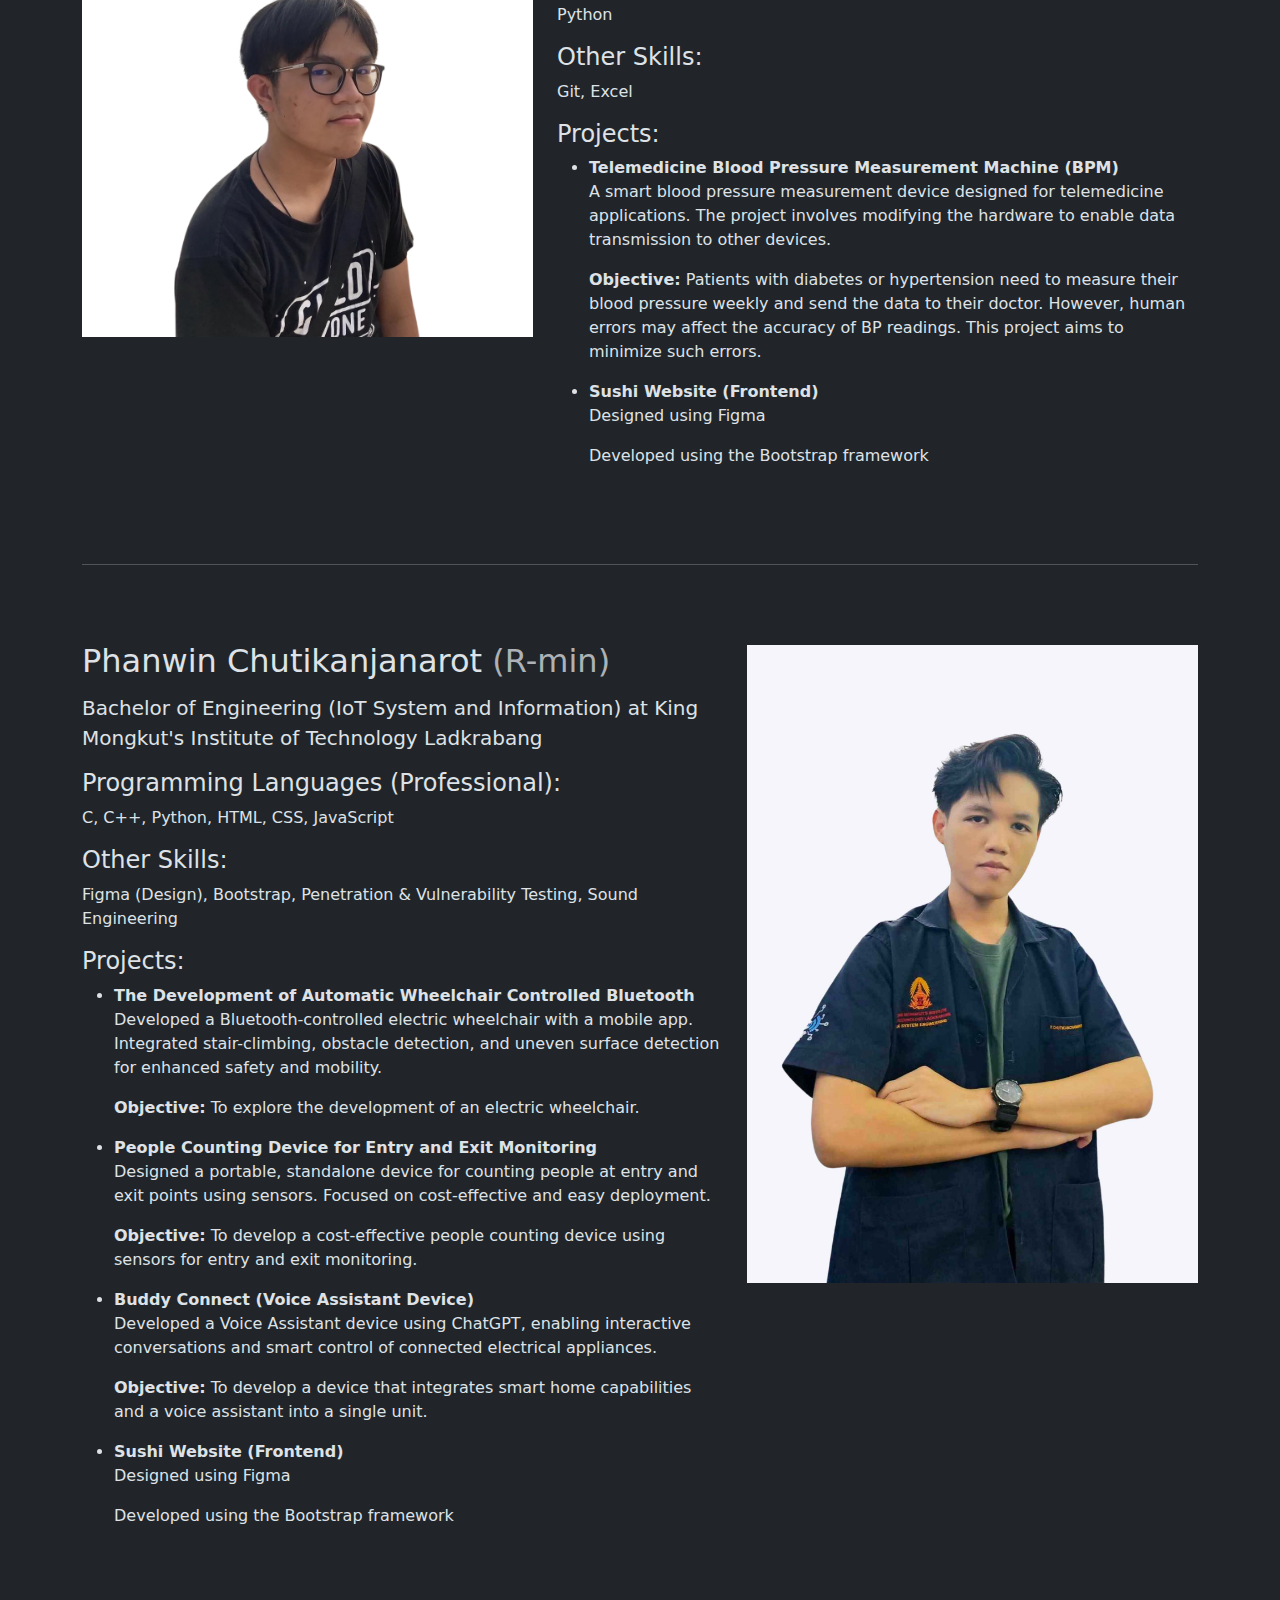
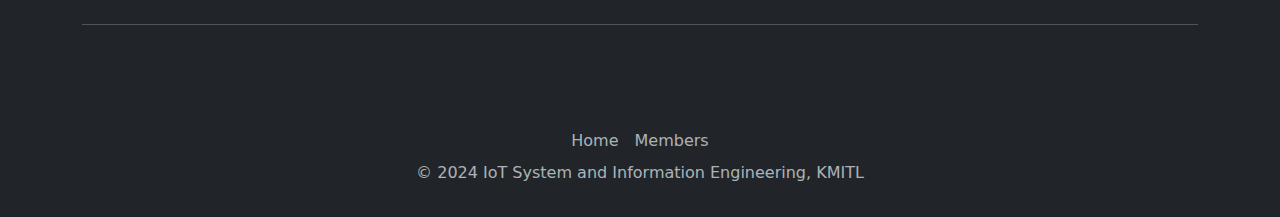
==== commit 4db1405a: "add project.html in cv group" ====
--- a/members/index.html
+++ b/members/index.html
@@ -8,87 +8,6 @@
     <link rel="stylesheet" href="bootstrap-5.3.3-dist/css/bootstrap.min.css">
     <link rel="stylesheet" href="styles/style1.css">
     <link rel="stylesheet" href="styles/carousel.css">
-    <style>
-      .product-text {
-          font-size: 4rem; /* ขนาดตัวใหญ่ */
-          font-weight: bold; /* ตัวหนา */
-          font-family: Arial, sans-serif; /* ฟอนต์ตัวตรง */
-          text-align: center; /* จัดให้อยู่ตรงกลาง */
-          display: inline-block; /* ให้ขนาดพอดีกับข้อความ */
-          
-      }
-      .box1 {
-            /* width: 100%; */
-            height: 80vh;
-            
-            background-image: url('./assets/whatisnoticine.png');
-            background-size: cover;
-            background-position: center;
-            color: white;
-            display: flex;
-            /* align-items: center;
-            justify-content: center; */
-            text-shadow: 2px 2px 5px rgba(0, 0, 0, 0.7);
-            border-radius: 10px;
-        }
-        .box2 {
-            /* width: 100%; */
-            height: 80vh;
-            
-            background-image: url('./assets/oldpeople.png');
-            background-size: cover;
-            background-position: center;
-            color: white;
-            display: flex;
-            /* align-items: center;
-            justify-content: center; */
-            text-shadow: 2px 2px 5px rgba(0, 0, 0, 0.7);
-            border-radius: 10px;
-        }
-        .box3 {
-            /* width: 100%; */
-            height: 80vh;
-            
-            background-image: url('./assets/addyourmed.png');
-            background-size: cover;
-            background-position: center;
-            color: white;
-            display: flex;
-            /* align-items: center;
-            justify-content: center; */
-            text-shadow: 2px 2px 5px rgba(0, 0, 0, 0.7);
-            border-radius: 10px;
-        }
-        .box4 {
-            /* width: 100%; */
-            height: 80vh;
-            
-            background-image: url('./assets/newarival.png');
-            background-size: cover;
-            background-position: center;
-            color: white;
-            display: flex;
-            /* align-items: center;
-            justify-content: center; */
-            text-shadow: 2px 2px 5px rgba(0, 0, 0, 0.7);
-            border-radius: 10px;
-        }
-        h3 {
-    color: black;  /* สีดำ */
-    font-weight: bold;  /* ตัวหนา */
-    font-size: 80px;
-    padding-left: 50px;  /* ขยับไปทางขวา */
-    padding-bottom  : 200px;   /* ขยับขึ้นบน */
-}
- /* .downp {
-            font-size: 40px; /* ✅ ข้อความขนาดเล็กกว่า */
-            color: black; /* ✅ สีดำ */
-            margin-top: 5px; /* ✅ เว้นระยะจาก h2 */
-            padding-left: 50px;  /* ขยับไปทางขวา */
-            padding: 5px;
-            text-align: left;
-        }  */
-  </style>
 </head>
 <body>
 
@@ -111,6 +30,7 @@
                 <ul class="nav justify-content-end ms-auto">
                     <li class="nav-item"><a href="#" class="nav-link">Home</a></li>
                     <li class="nav-item"><a href="#members" class="nav-link active">Members</a></li>
+                    <li class="nav-item"><a href="project.html" class="nav-link active">Project</a></li>
                 </ul>
             </div>
         </div>
@@ -219,7 +139,7 @@
     <div class="row featurette">
       <div class="col-md-7">
         <h2 class="featurette-heading fw-normal lh-1">Nattapat Chearayuttasak <span class="text-body-secondary">(Spy)</span></h2>
-        <h4 class="mt-3">Programming Languages :</h4>
+        <h4 class="mt-3">Programming Languages (Professional):</h4>
           <p>C, C++, Python, Javascript</p>
   
           <h4>Other Skills:</h4>
@@ -257,7 +177,7 @@
       <div class="col-md-7 order-md-2">
           <h2 class="featurette-heading fw-normal lh-1">Chinnawat Siratanasan <span class="text-body-secondary">(Ken)</span></h2>
           
-          <h4 class="mt-3">Programming Languages :</h4>
+          <h4 class="mt-3">Programming Languages (Professional):</h4>
           <p>Java, Python, HTML, CSS, JavaScript</p>
   
           <h4>Other Skills:</h4>
@@ -340,7 +260,7 @@
             <h2 class="featurette-heading fw-normal lh-1">Panawat Namsa-nga <span class="text-body-secondary">(Buddy)</span></h2>
             <p class="lead">
             
-            <h4 class="mt-3">Programming Languages :</h4>
+            <h4 class="mt-3">Programming Languages (Professional):</h4>
             <p>Python</p>
     
             <h4>Other Skills:</h4>
@@ -371,7 +291,7 @@
         <h2 class="fw-normal lh-1">Phanwin Chutikanjanarot <span class="text-body-secondary">(R-min)</span></h2>
         <p class="lead"><p class="lead">Bachelor of Engineering (IoT System and Information) at King Mongkut's Institute of Technology Ladkrabang</p>
           
-          <h4 class="mt-3">Programming Languages :</h4>
+          <h4 class="mt-3">Programming Languages (Professional):</h4>
           <p>C, C++, Python, HTML, CSS, JavaScript</p>
   
           <h4>Other Skills:</h4>
@@ -411,55 +331,6 @@
     <!-- /END THE FEATURETTES -->
 
   </div>
-  <div class="d-flex justify-content-center align-items-center vh-50">
-    <div class="product-text">Product</div>
-</div>
-<hr class="featurette-divider">
-
-<div class="container mt-4">
-  
-    <div class="box1 d-flex align-items-center">
-      <h3 class="text-black text-start">  What Is Noticine  </h3> <br>
-
-      <!-- <p class="downp"> xxxxxxxxxxxxxx</p> -->
-  
-  </div>
-  </div>
-  <div class="container mt-4">
-  
-    <div class="box2 d-flex align-items-center">
-      <!-- <h3 class="text-black text-start">  What Is Noticine  </h3> <br> -->
-
-      <!-- <p class="downp"> xxxxxxxxxxxxxx</p> -->
-  
-  </div>
-  </div>
-  <div class="container mt-4">
-  
-    <div class="box3 d-flex align-items-center">
-      <!-- <h3 class="text-black text-start">  What Is Noticine  </h3> <br> -->
-
-      <!-- <p class="downp"> xxxxxxxxxxxxxx</p> -->
-  
-  </div>
-  </div>
-   <div class="container mt-4">
-  
-    <div class="box4 d-flex align-items-center">
-      <!-- <h3 class="text-black text-start">  What Is Noticine  </h3> <br> -->
-
-      <!-- <p class="downp"> xxxxxxxxxxxxxx</p> -->
-  
-  </div>
-  </div>
-
-
-<script src="./assets/whatisnoticine.png"></script>
-
-
-
-
-
 
   <!-- Footers -->
   <div class="container">
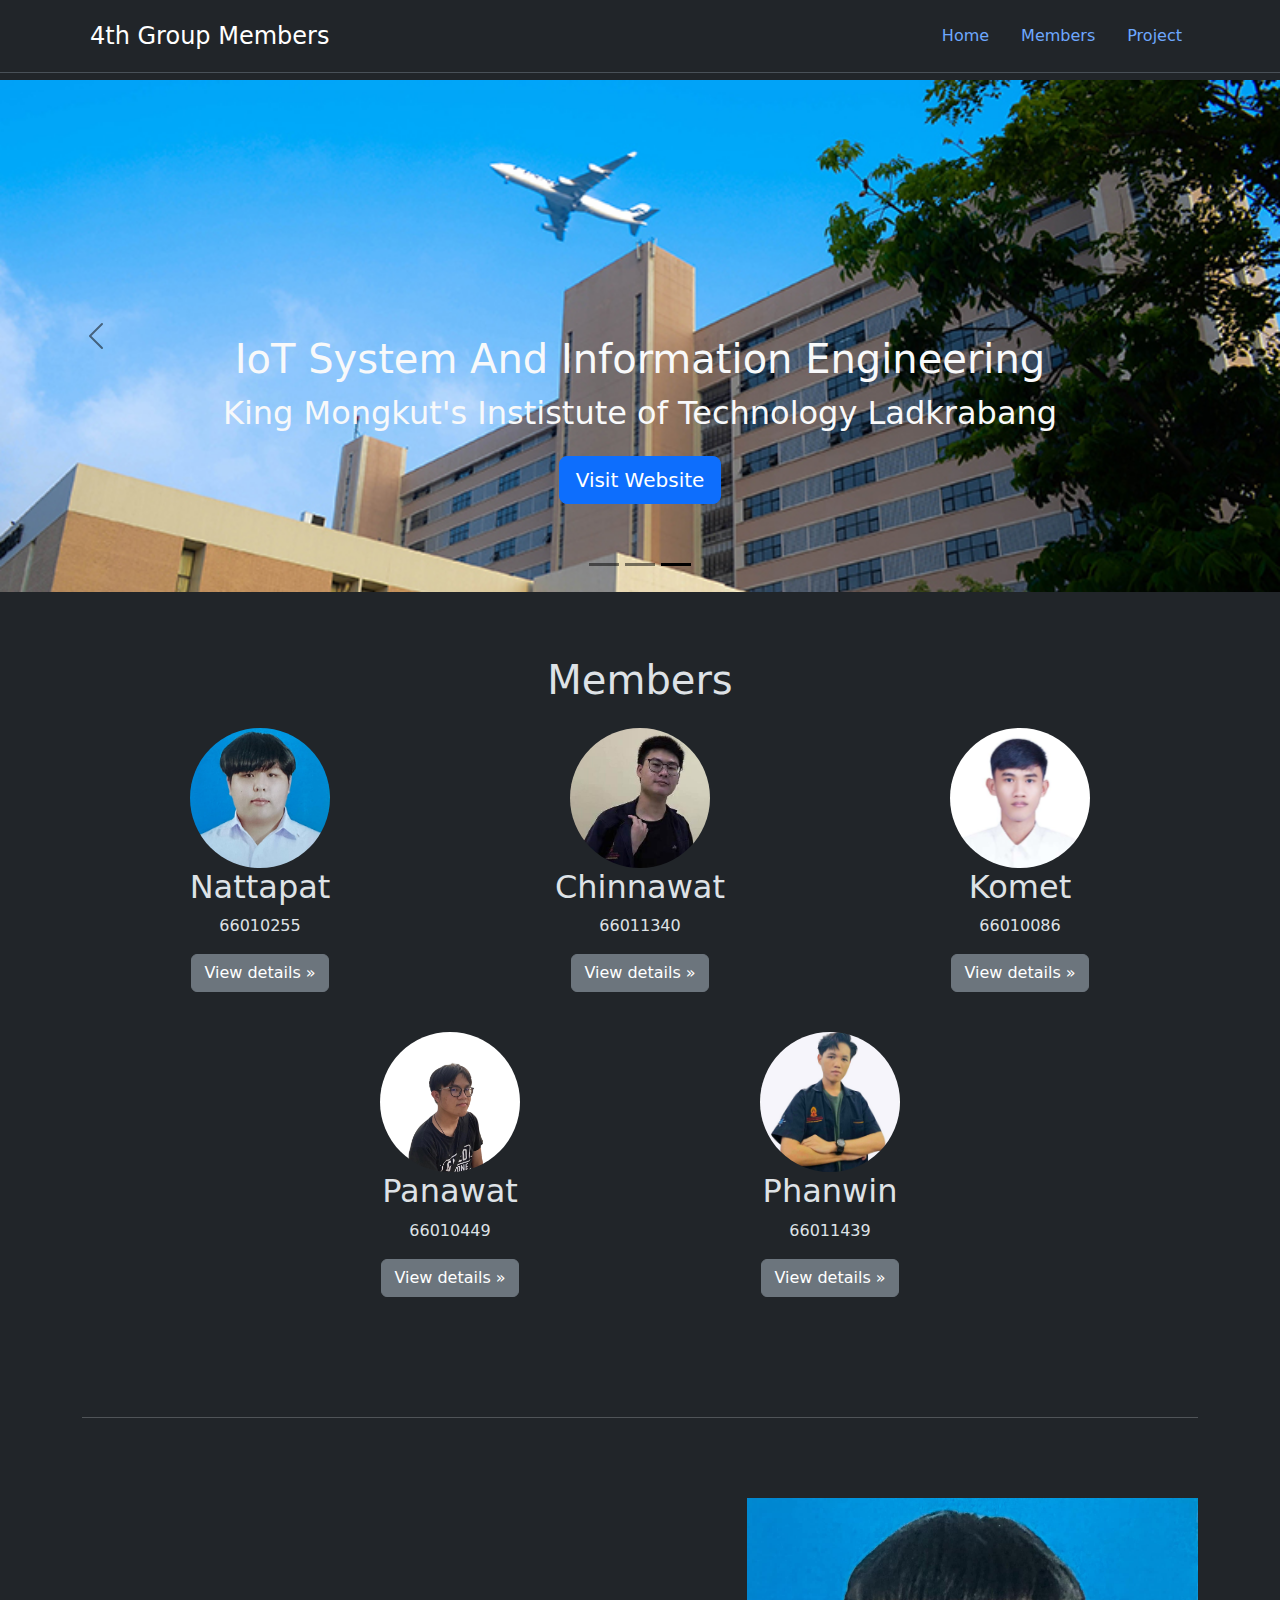
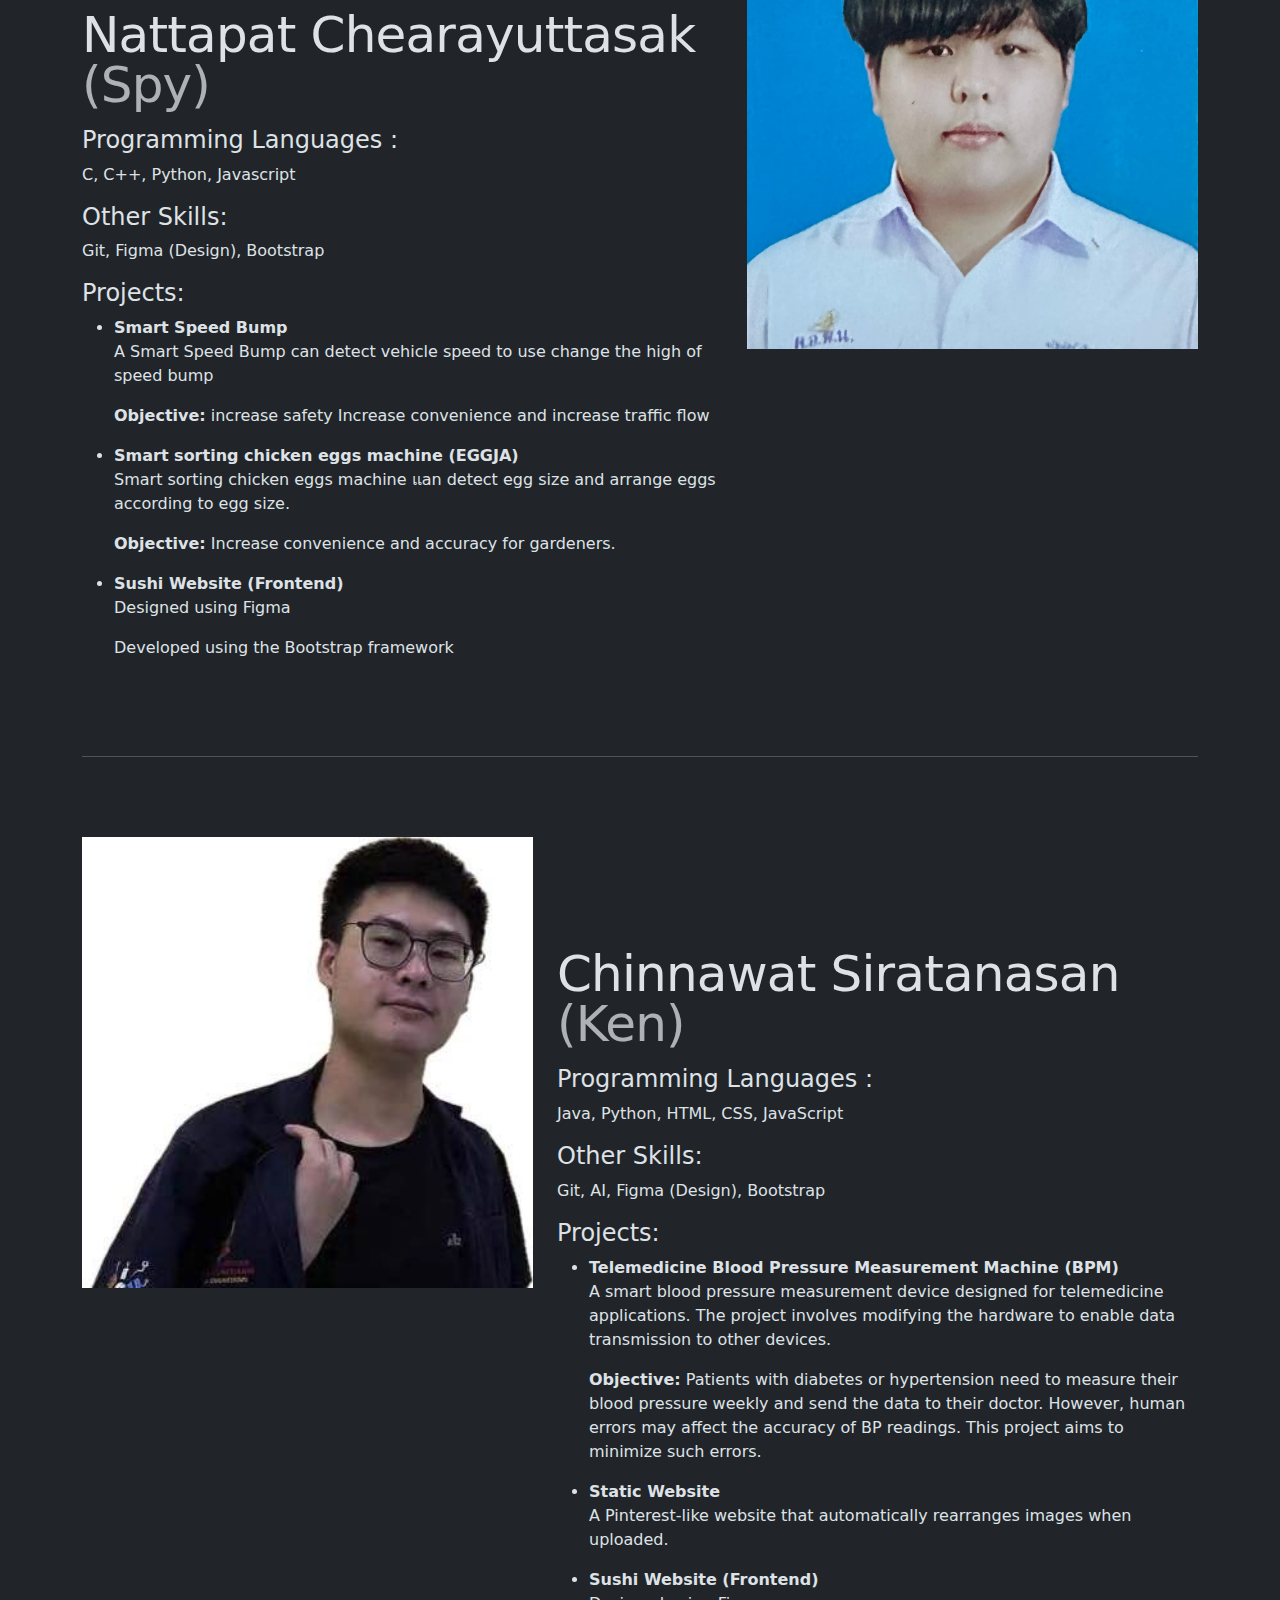
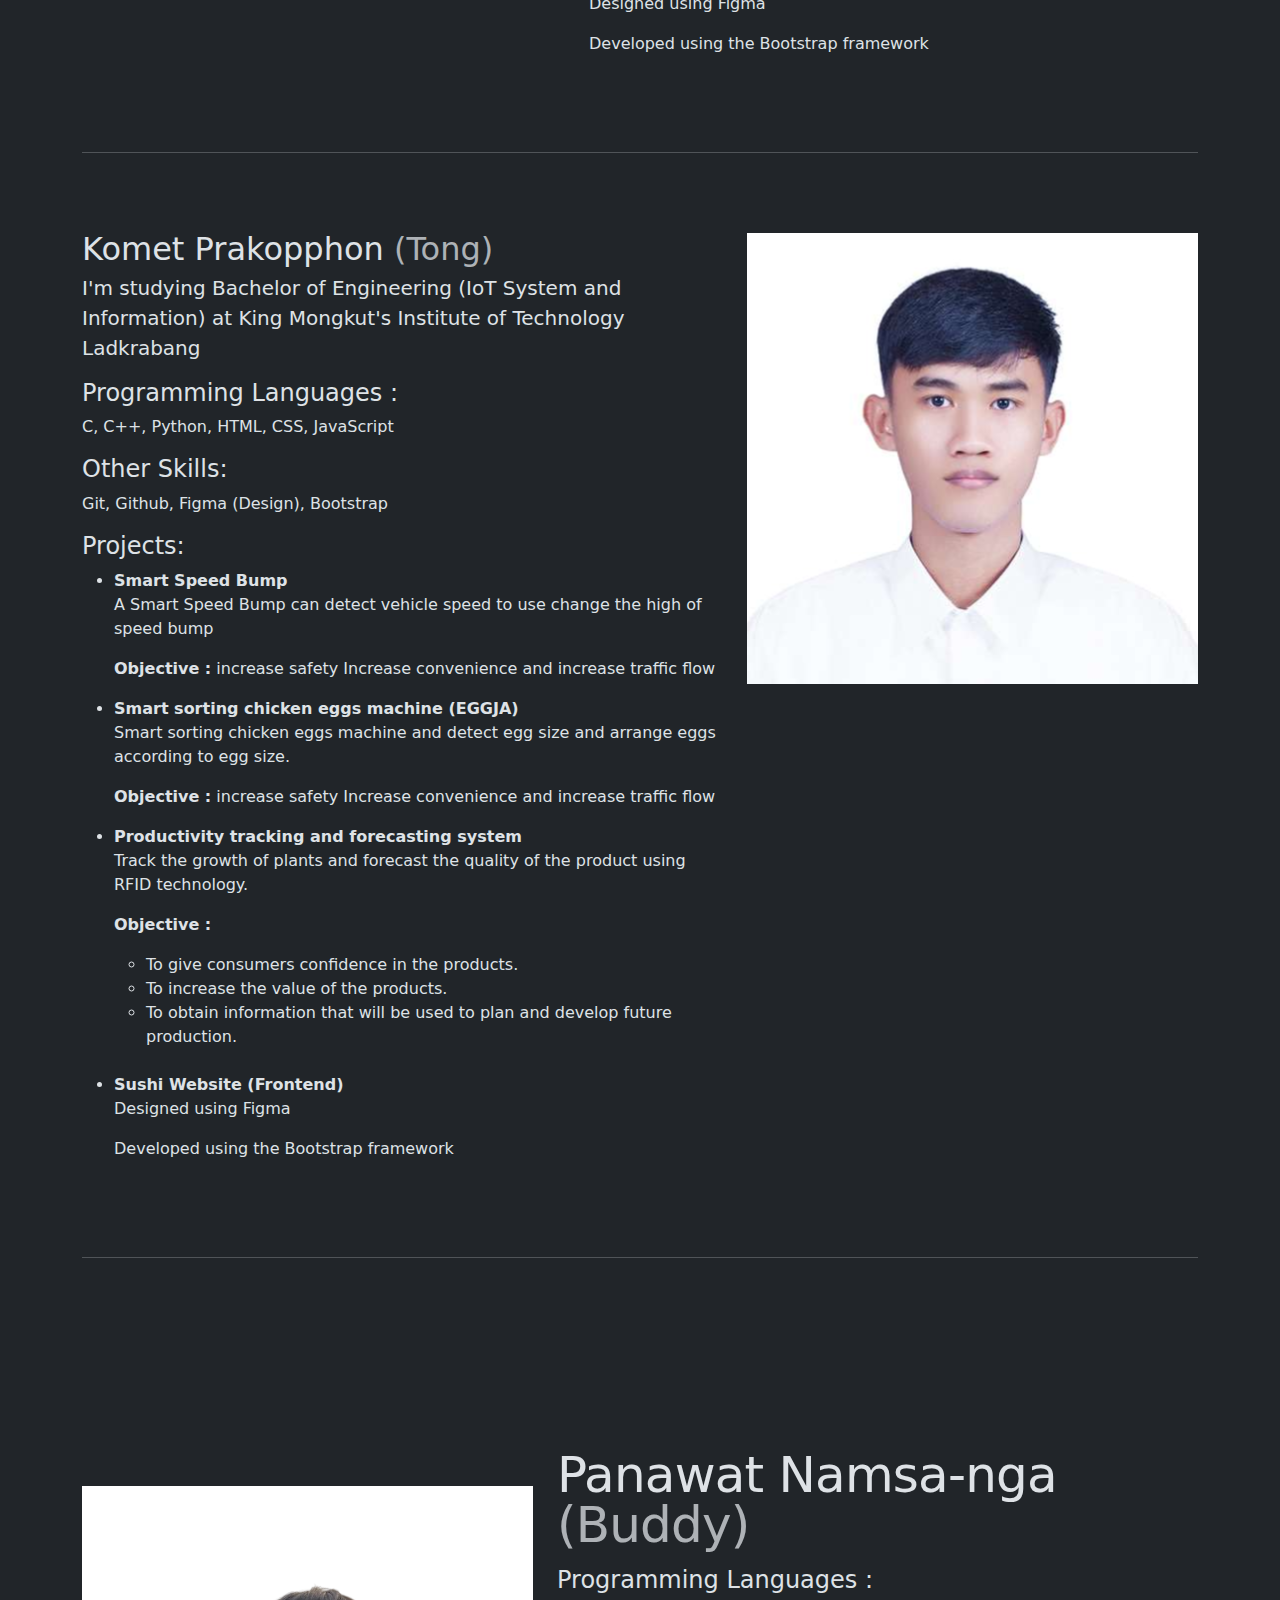
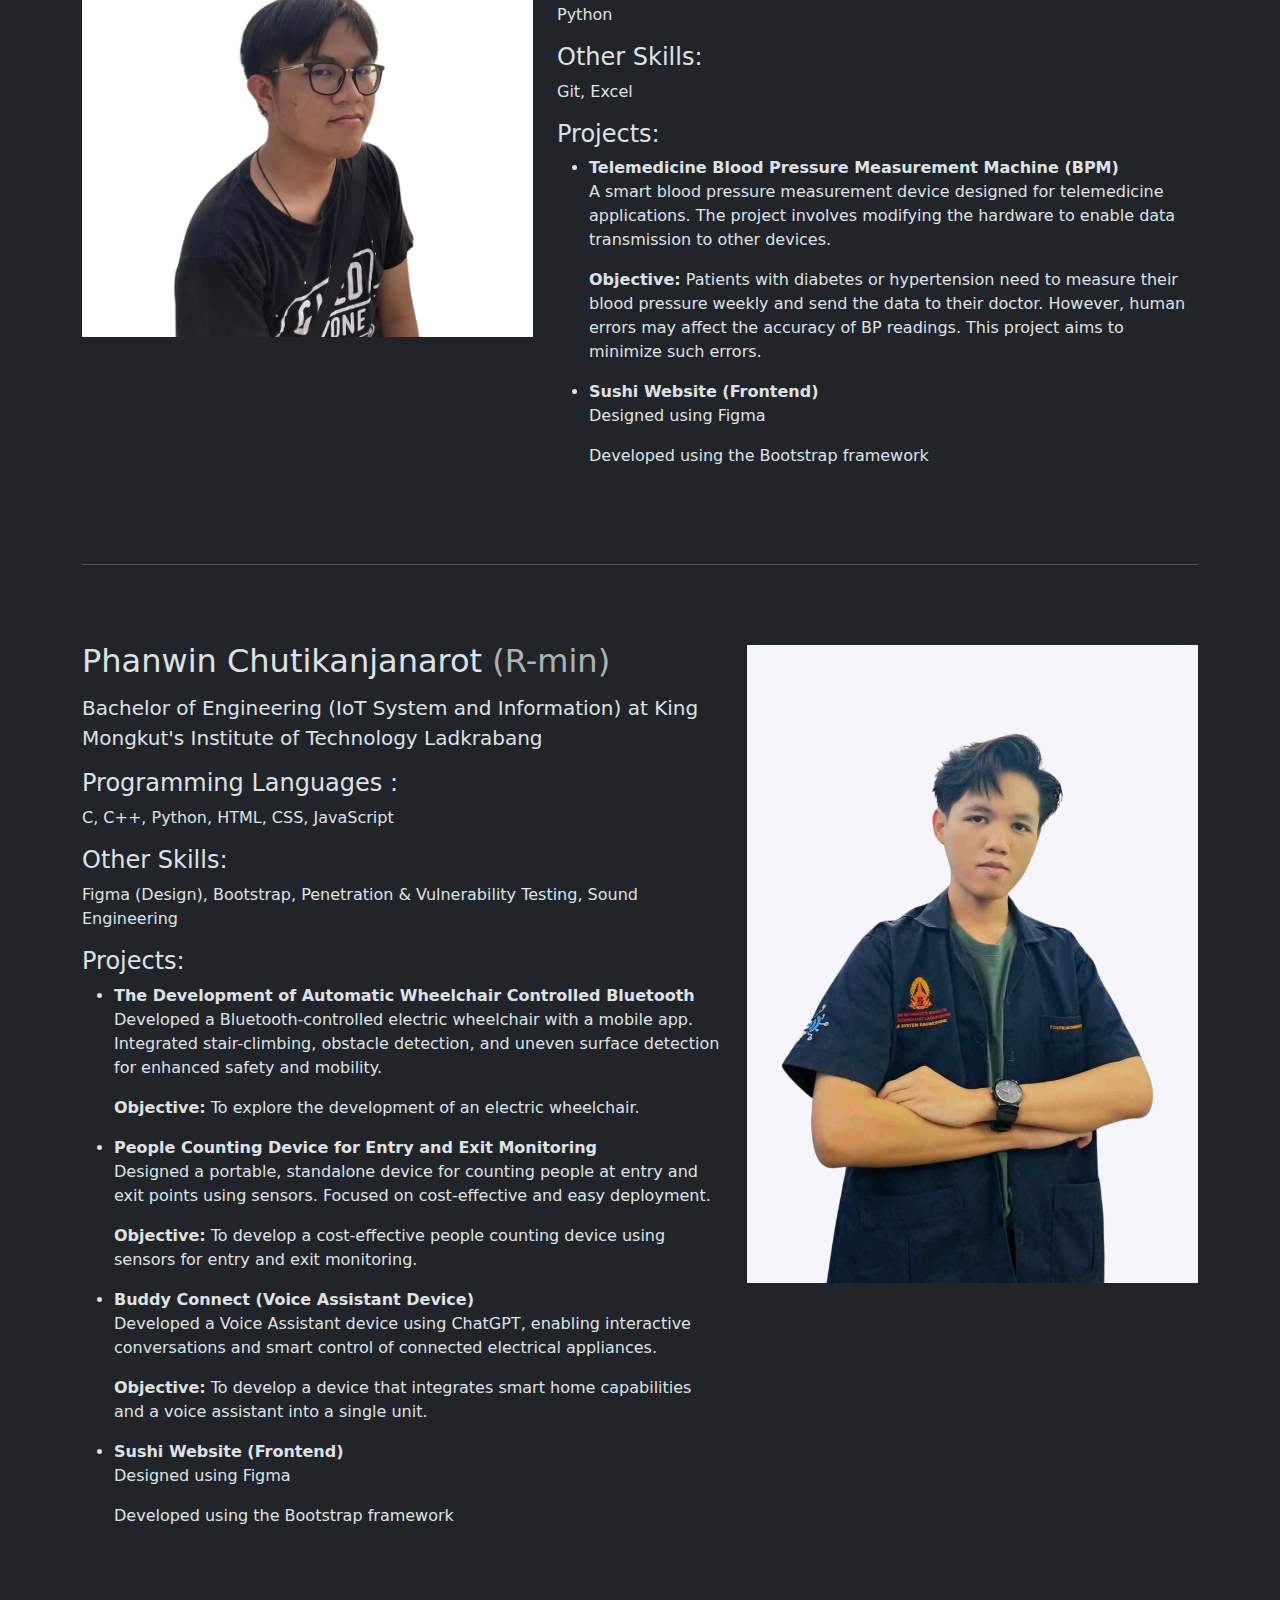
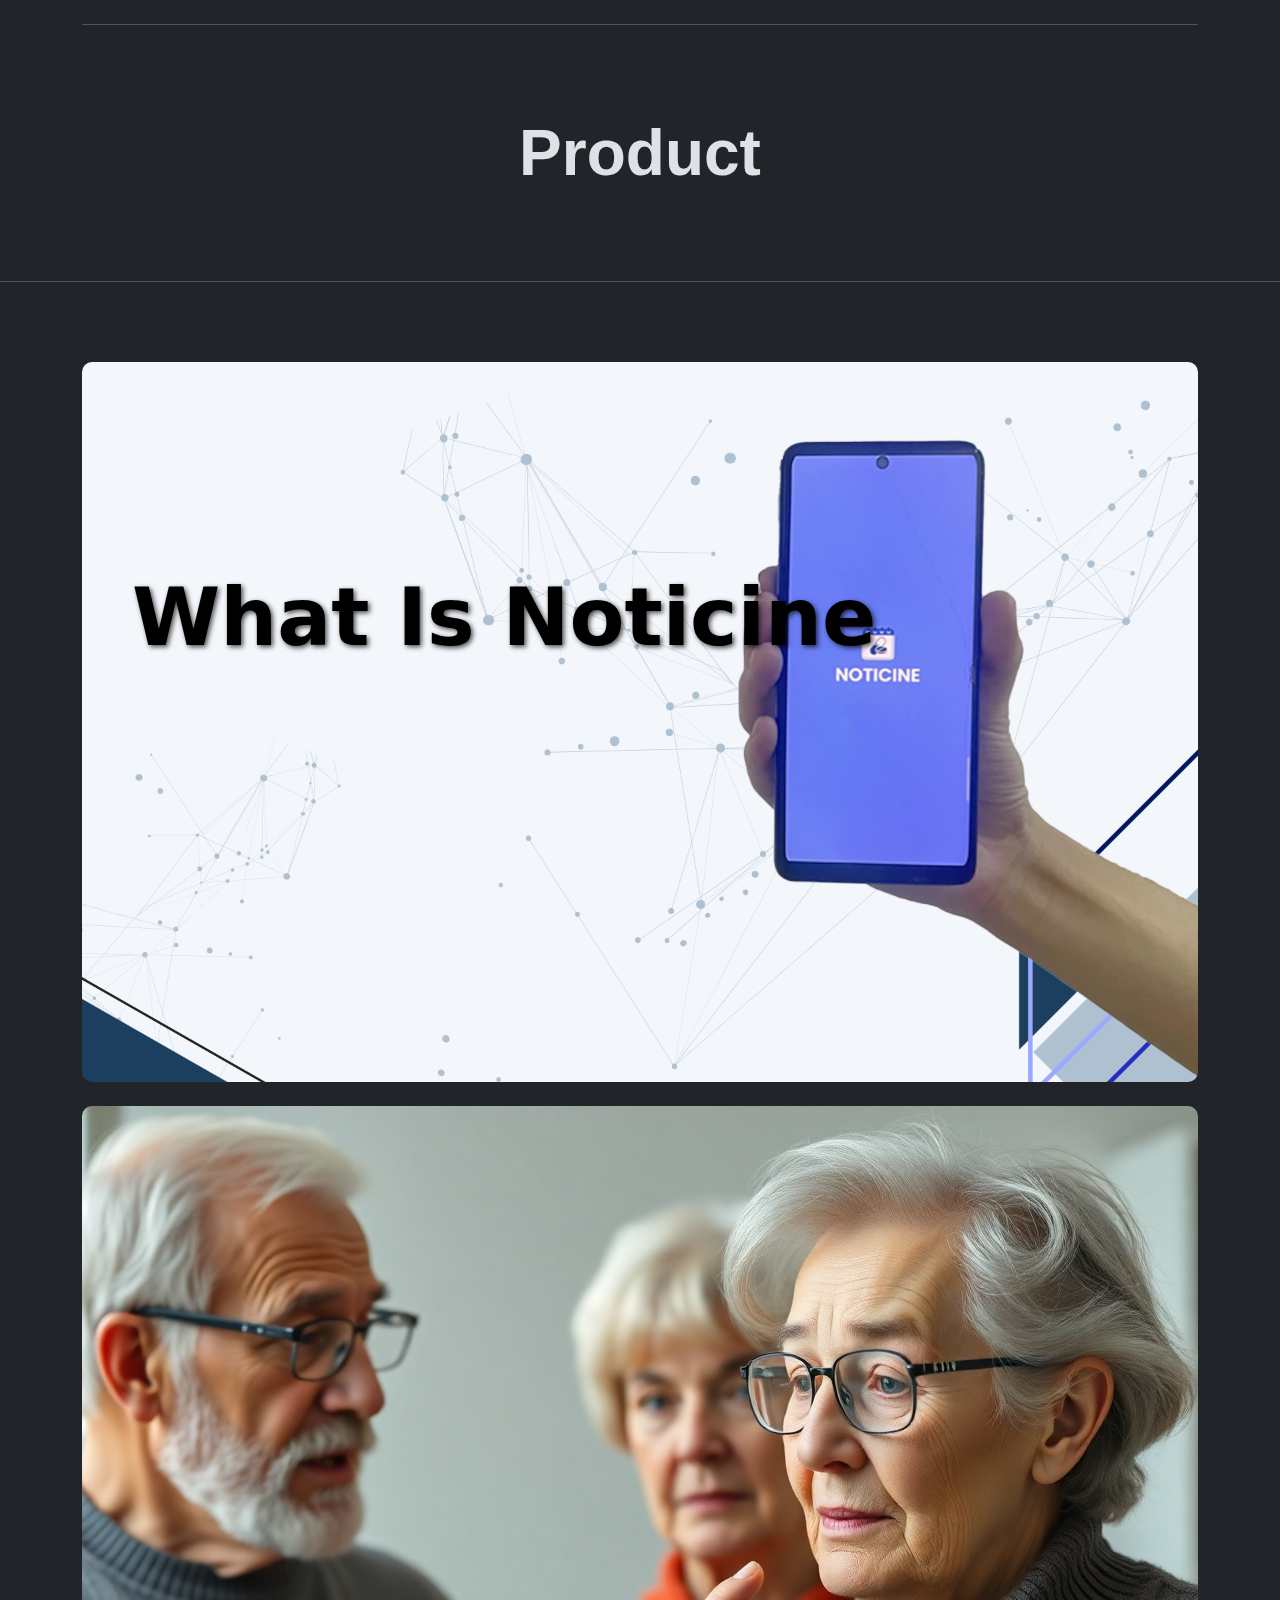
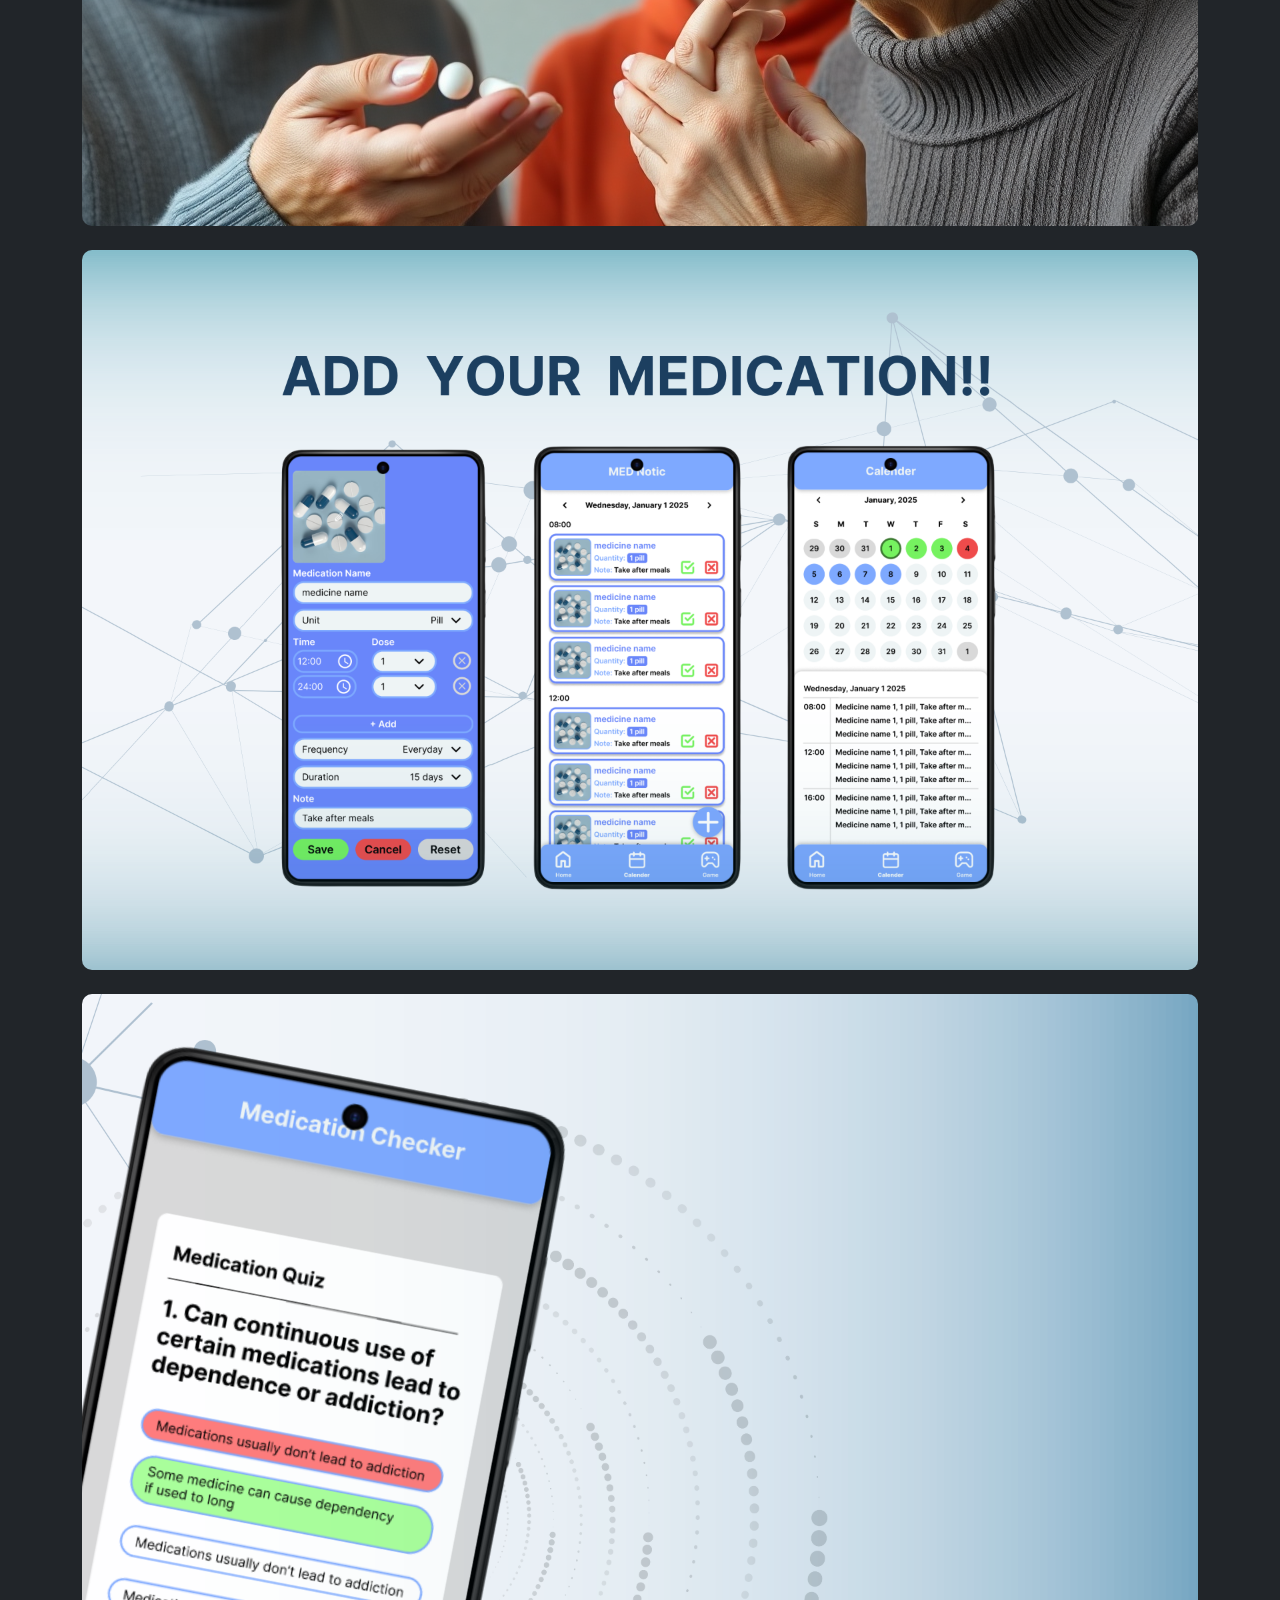
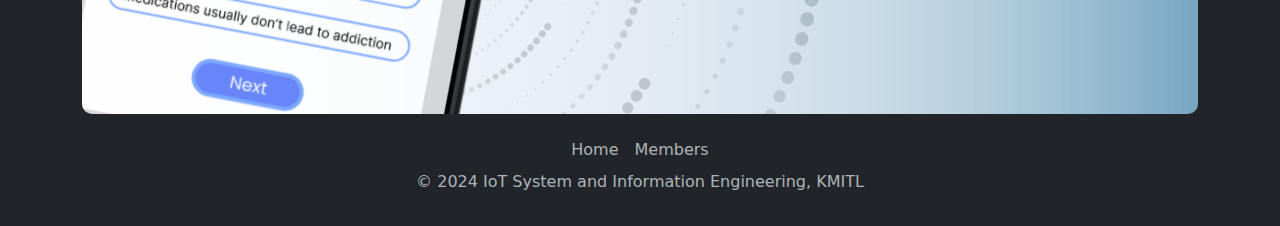
==== commit d6f3b774: "add project to cv" ====
--- a/members/index.html
+++ b/members/index.html
@@ -8,6 +8,87 @@
     <link rel="stylesheet" href="bootstrap-5.3.3-dist/css/bootstrap.min.css">
     <link rel="stylesheet" href="styles/style1.css">
     <link rel="stylesheet" href="styles/carousel.css">
+    <style>
+      .product-text {
+          font-size: 4rem; /* ขนาดตัวใหญ่ */
+          font-weight: bold; /* ตัวหนา */
+          font-family: Arial, sans-serif; /* ฟอนต์ตัวตรง */
+          text-align: center; /* จัดให้อยู่ตรงกลาง */
+          display: inline-block; /* ให้ขนาดพอดีกับข้อความ */
+          
+      }
+      .box1 {
+            /* width: 100%; */
+            height: 80vh;
+            
+            background-image: url('./assets/whatisnoticine.png');
+            background-size: cover;
+            background-position: center;
+            color: white;
+            display: flex;
+            /* align-items: center;
+            justify-content: center; */
+            text-shadow: 2px 2px 5px rgba(0, 0, 0, 0.7);
+            border-radius: 10px;
+        }
+        .box2 {
+            /* width: 100%; */
+            height: 80vh;
+            
+            background-image: url('./assets/oldpeople.png');
+            background-size: cover;
+            background-position: center;
+            color: white;
+            display: flex;
+            /* align-items: center;
+            justify-content: center; */
+            text-shadow: 2px 2px 5px rgba(0, 0, 0, 0.7);
+            border-radius: 10px;
+        }
+        .box3 {
+            /* width: 100%; */
+            height: 80vh;
+            
+            background-image: url('./assets/addyourmed.png');
+            background-size: cover;
+            background-position: center;
+            color: white;
+            display: flex;
+            /* align-items: center;
+            justify-content: center; */
+            text-shadow: 2px 2px 5px rgba(0, 0, 0, 0.7);
+            border-radius: 10px;
+        }
+        .box4 {
+            /* width: 100%; */
+            height: 80vh;
+            
+            background-image: url('./assets/newarival.png');
+            background-size: cover;
+            background-position: center;
+            color: white;
+            display: flex;
+            /* align-items: center;
+            justify-content: center; */
+            text-shadow: 2px 2px 5px rgba(0, 0, 0, 0.7);
+            border-radius: 10px;
+        }
+        h3 {
+    color: black;  /* สีดำ */
+    font-weight: bold;  /* ตัวหนา */
+    font-size: 80px;
+    padding-left: 50px;  /* ขยับไปทางขวา */
+    padding-bottom  : 200px;   /* ขยับขึ้นบน */
+}
+    /* .downp {
+            font-size: 40px; 
+            color: black; 
+            margin-top: 5px; 
+            padding-left: 50px;  
+            padding: 5px; 
+            text-align: left;
+    } */
+  </style>
 </head>
 <body>
 
@@ -139,7 +220,7 @@
     <div class="row featurette">
       <div class="col-md-7">
         <h2 class="featurette-heading fw-normal lh-1">Nattapat Chearayuttasak <span class="text-body-secondary">(Spy)</span></h2>
-        <h4 class="mt-3">Programming Languages (Professional):</h4>
+        <h4 class="mt-3">Programming Languages :</h4>
           <p>C, C++, Python, Javascript</p>
   
           <h4>Other Skills:</h4>
@@ -177,7 +258,7 @@
       <div class="col-md-7 order-md-2">
           <h2 class="featurette-heading fw-normal lh-1">Chinnawat Siratanasan <span class="text-body-secondary">(Ken)</span></h2>
           
-          <h4 class="mt-3">Programming Languages (Professional):</h4>
+          <h4 class="mt-3">Programming Languages :</h4>
           <p>Java, Python, HTML, CSS, JavaScript</p>
   
           <h4>Other Skills:</h4>
@@ -260,7 +341,7 @@
             <h2 class="featurette-heading fw-normal lh-1">Panawat Namsa-nga <span class="text-body-secondary">(Buddy)</span></h2>
             <p class="lead">
             
-            <h4 class="mt-3">Programming Languages (Professional):</h4>
+            <h4 class="mt-3">Programming Languages :</h4>
             <p>Python</p>
     
             <h4>Other Skills:</h4>
@@ -291,7 +372,7 @@
         <h2 class="fw-normal lh-1">Phanwin Chutikanjanarot <span class="text-body-secondary">(R-min)</span></h2>
         <p class="lead"><p class="lead">Bachelor of Engineering (IoT System and Information) at King Mongkut's Institute of Technology Ladkrabang</p>
           
-          <h4 class="mt-3">Programming Languages (Professional):</h4>
+          <h4 class="mt-3">Programming Languages :</h4>
           <p>C, C++, Python, HTML, CSS, JavaScript</p>
   
           <h4>Other Skills:</h4>
@@ -331,6 +412,55 @@
     <!-- /END THE FEATURETTES -->
 
   </div>
+  <div class="d-flex justify-content-center align-items-center vh-50">
+    <div class="product-text">Product</div>
+</div>
+<hr class="featurette-divider">
+
+<div class="container mt-4">
+  
+    <div class="box1 d-flex align-items-center">
+      <h3 class="text-black text-start">  What Is Noticine  </h3> <br>
+
+      <!-- <p class="downp"> xxxxxxxxxxxxxx</p> -->
+  
+  </div>
+  </div>
+  <div class="container mt-4">
+  
+    <div class="box2 d-flex align-items-center">
+      <!-- <h3 class="text-black text-start">  What Is Noticine  </h3> <br> -->
+
+      <!-- <p class="downp"> xxxxxxxxxxxxxx</p> -->
+  
+  </div>
+  </div>
+  <div class="container mt-4">
+  
+    <div class="box3 d-flex align-items-center">
+      <!-- <h3 class="text-black text-start">  What Is Noticine  </h3> <br> -->
+
+      <!-- <p class="downp"> xxxxxxxxxxxxxx</p> -->
+  
+  </div>
+  </div>
+   <div class="container mt-4">
+  
+    <div class="box4 d-flex align-items-center">
+      <!-- <h3 class="text-black text-start">  What Is Noticine  </h3> <br> -->
+
+      <!-- <p class="downp"> xxxxxxxxxxxxxx</p> -->
+  
+  </div>
+  </div>
+
+
+<script src="./assets/whatisnoticine.png"></script>
+
+
+
+
+
 
   <!-- Footers -->
   <div class="container">
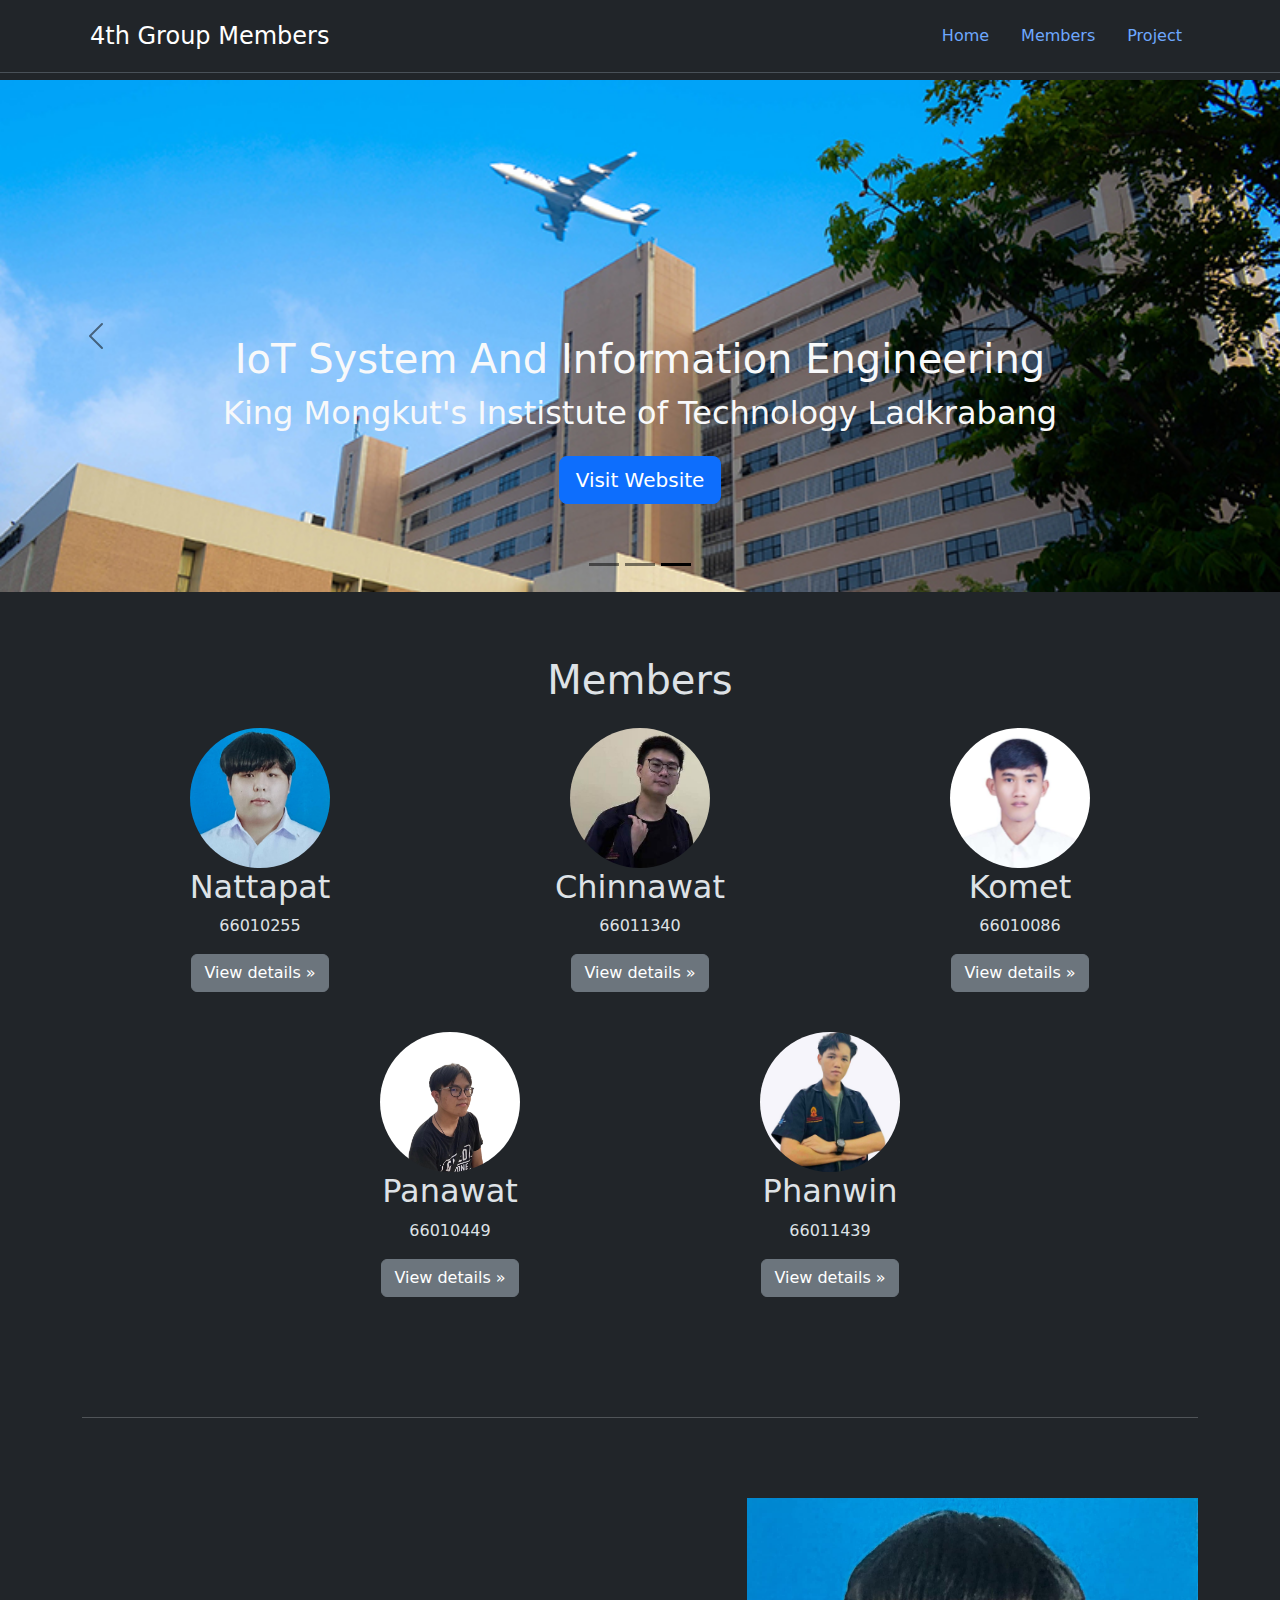
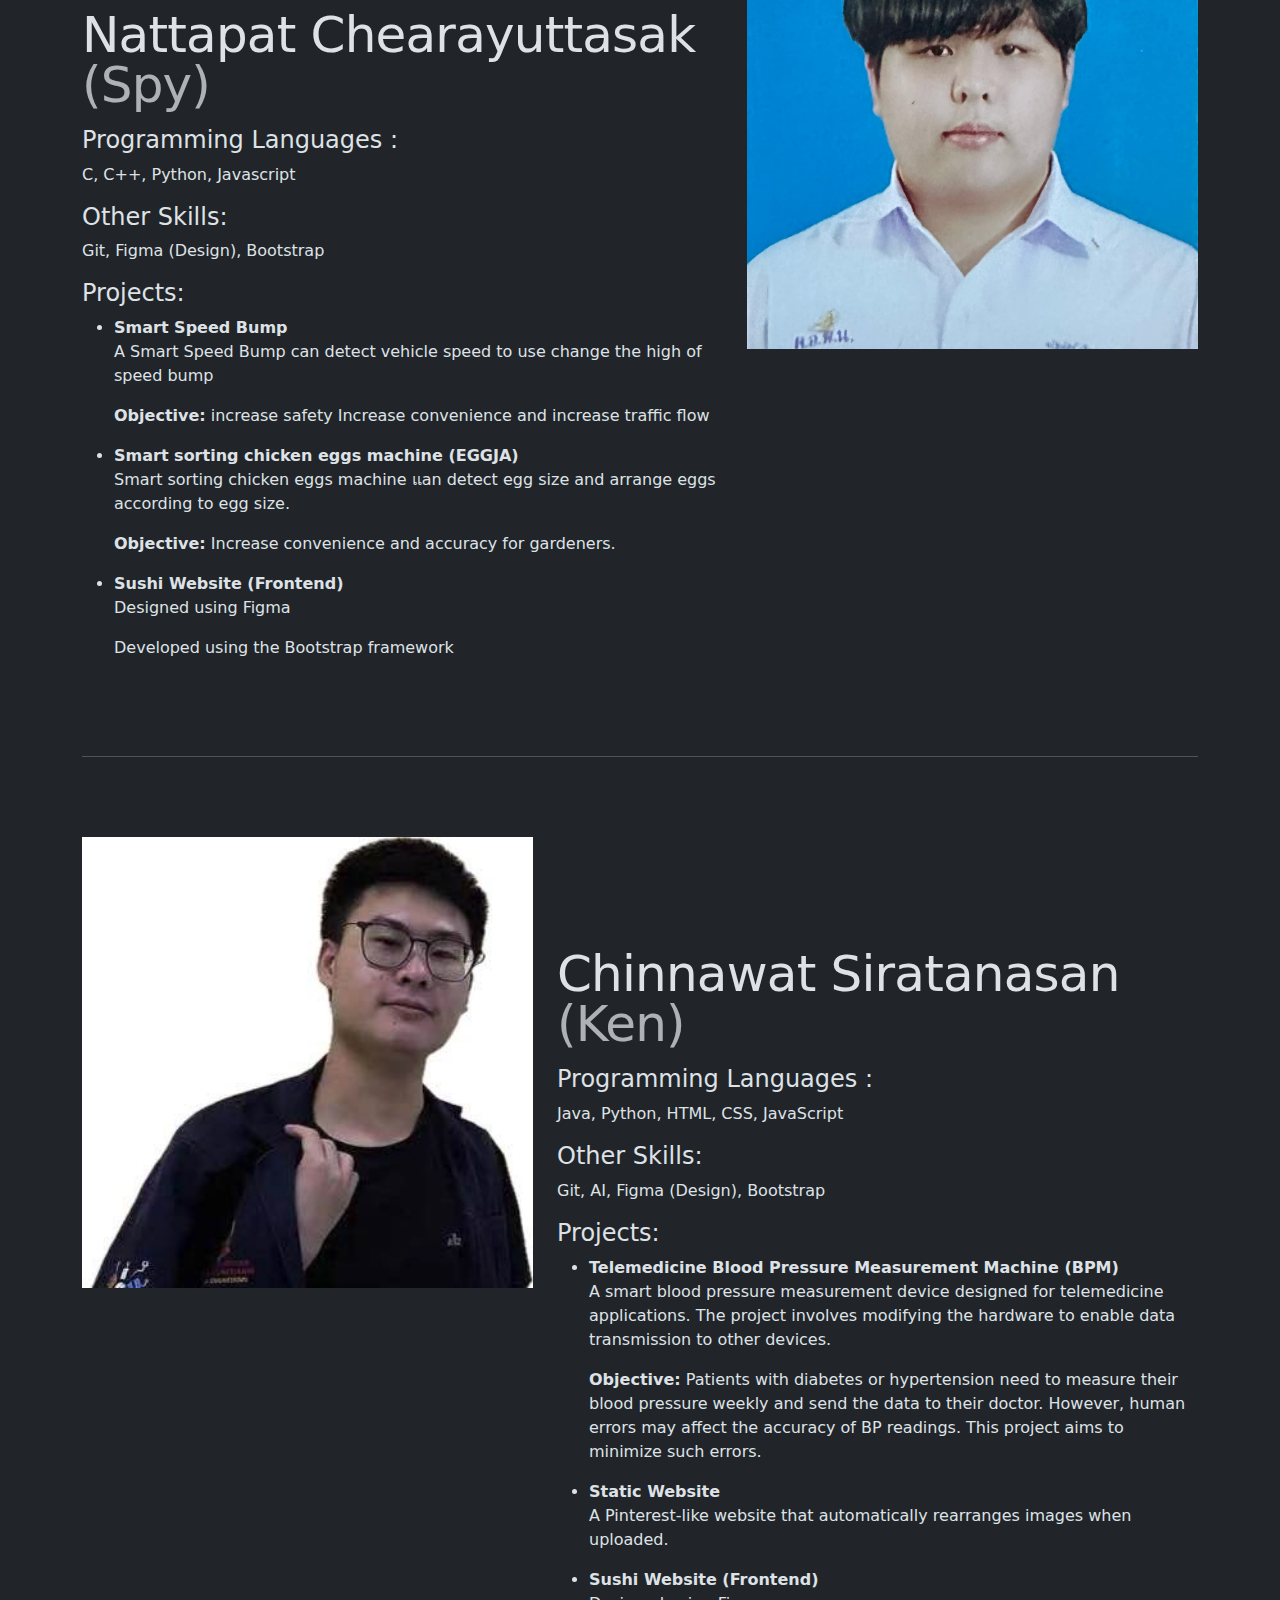
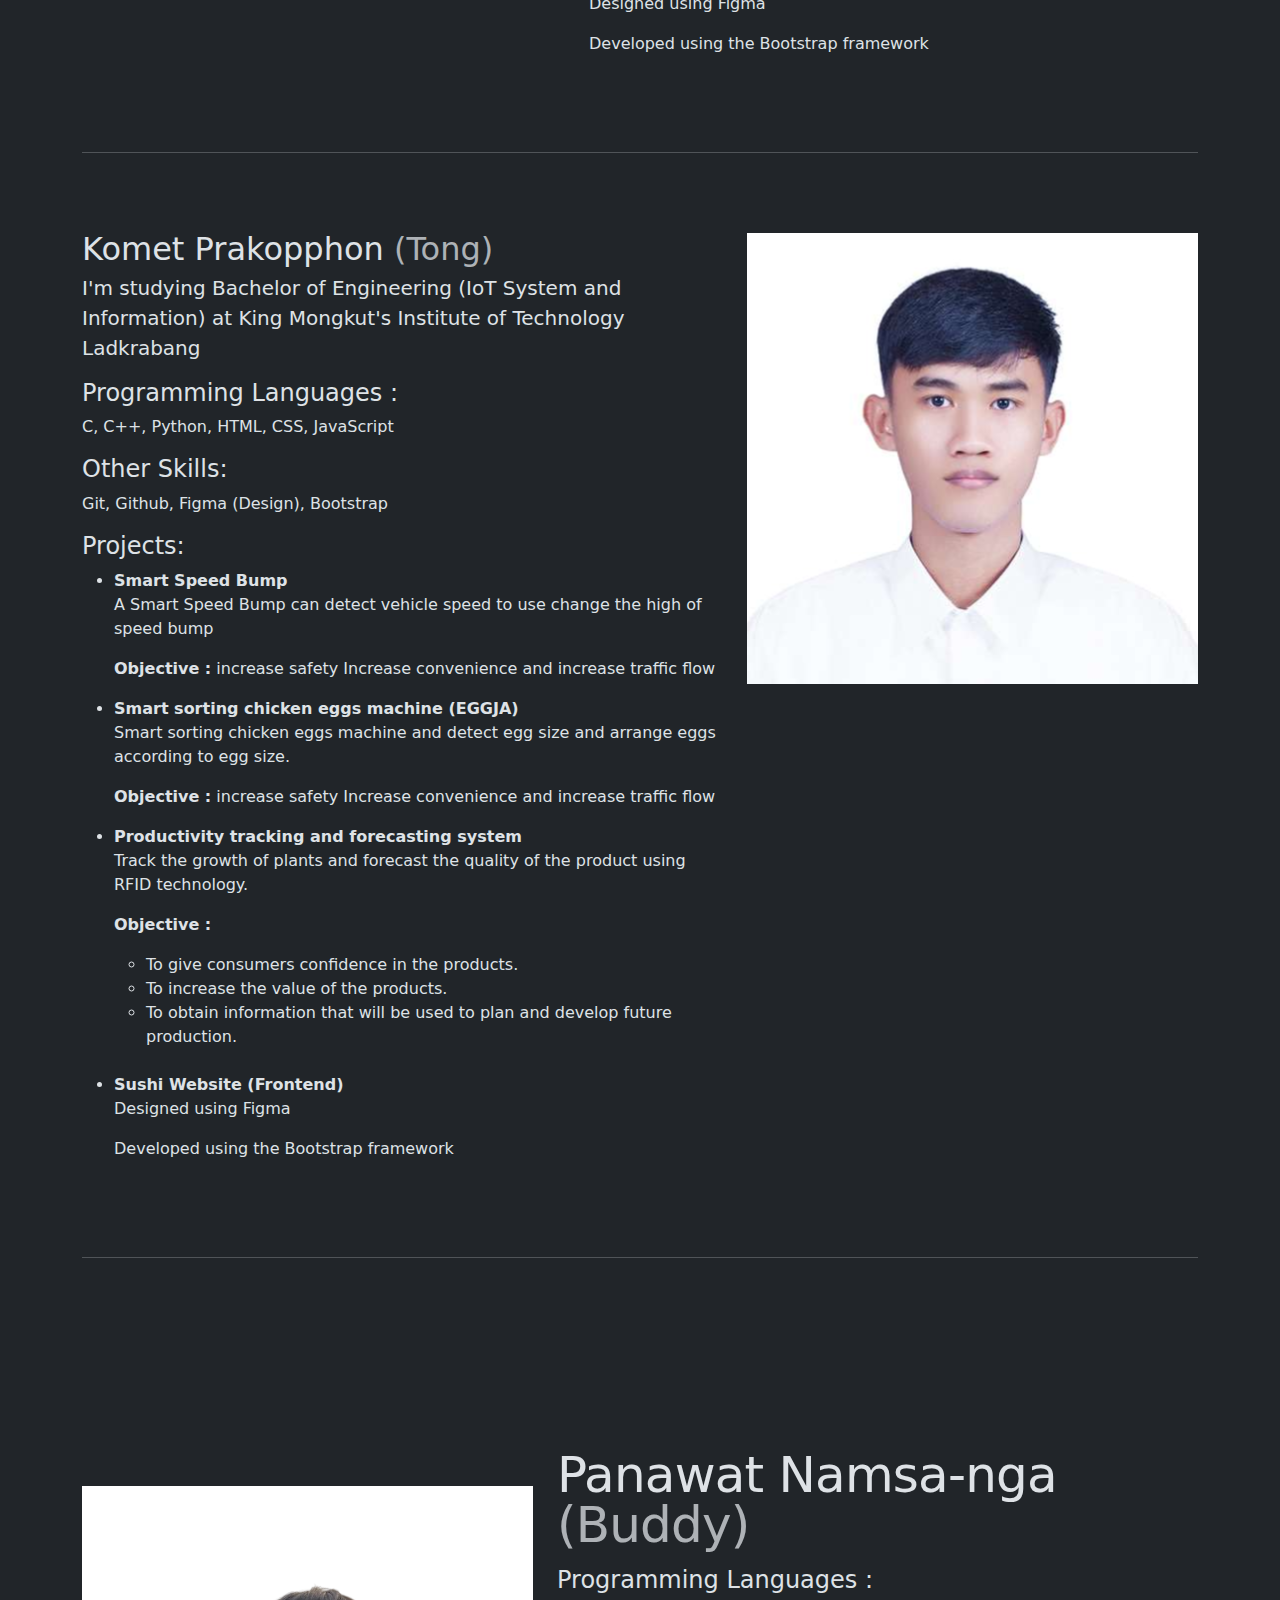
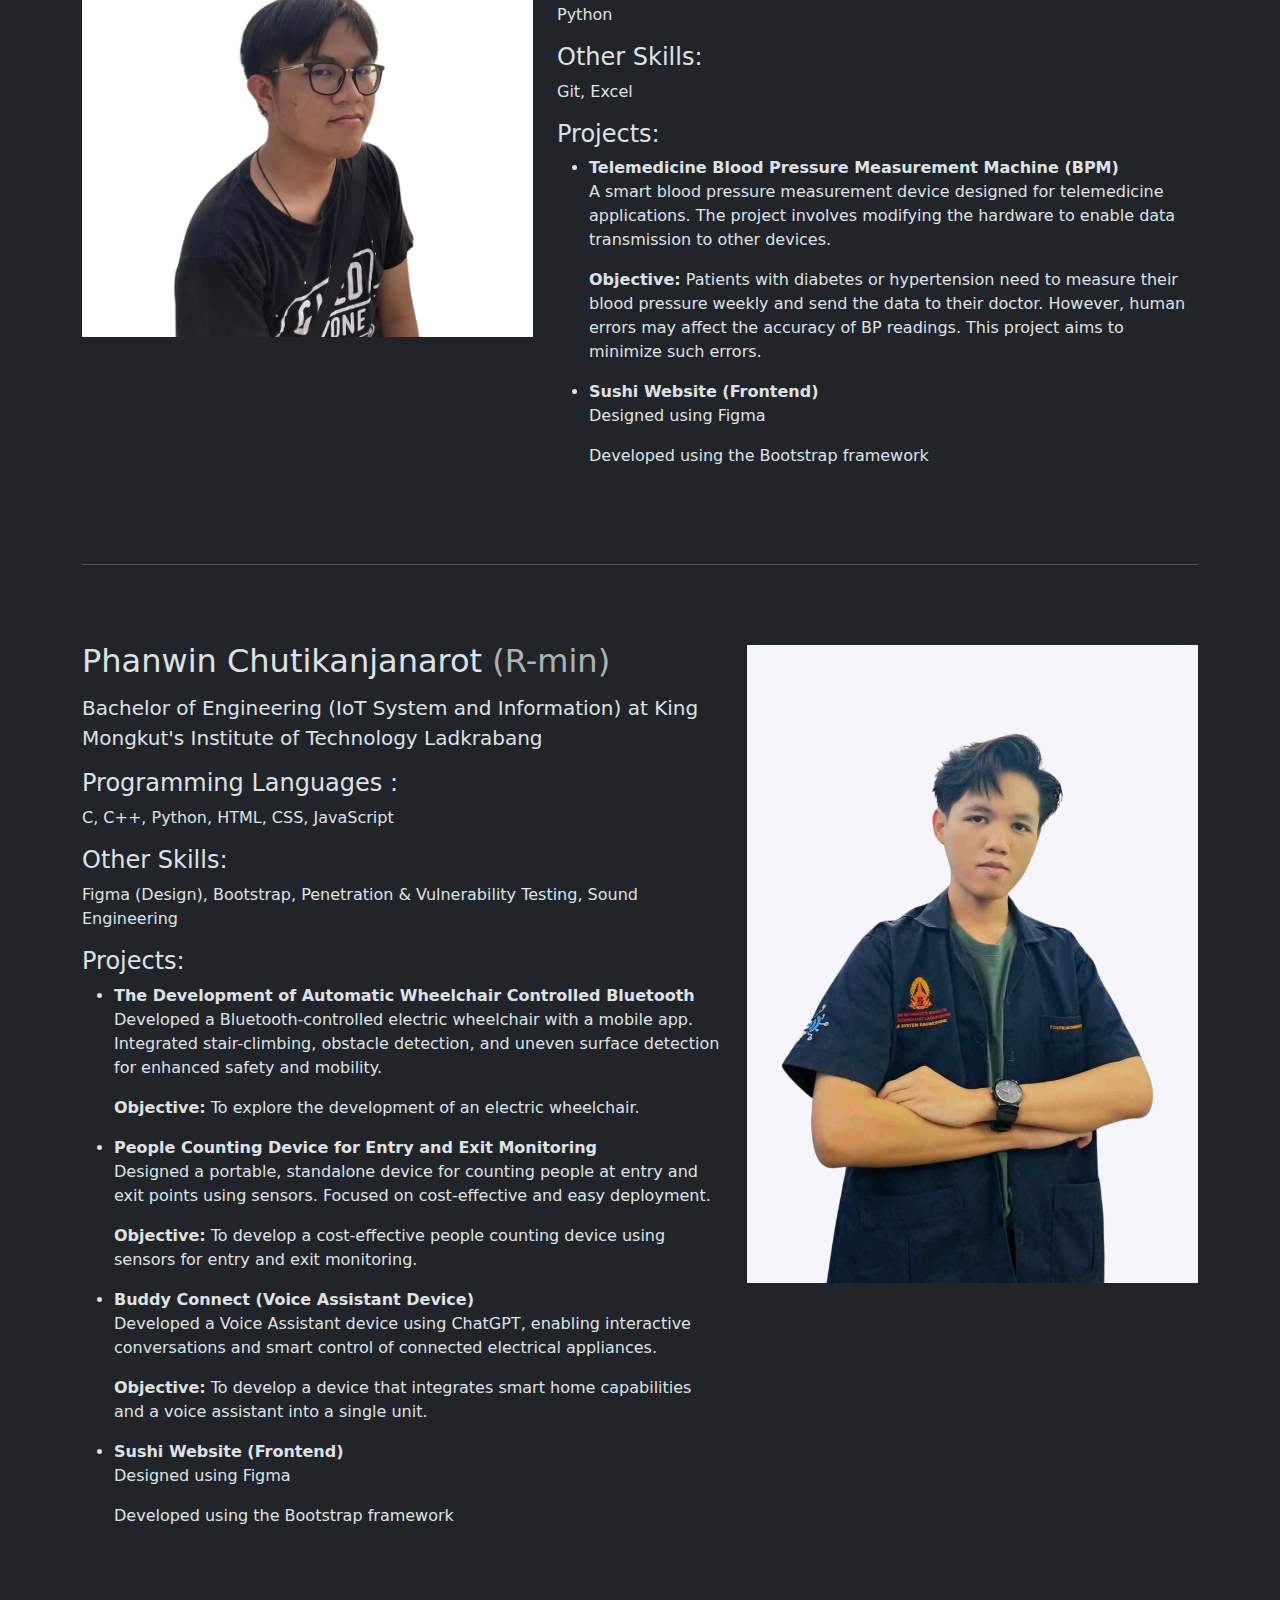
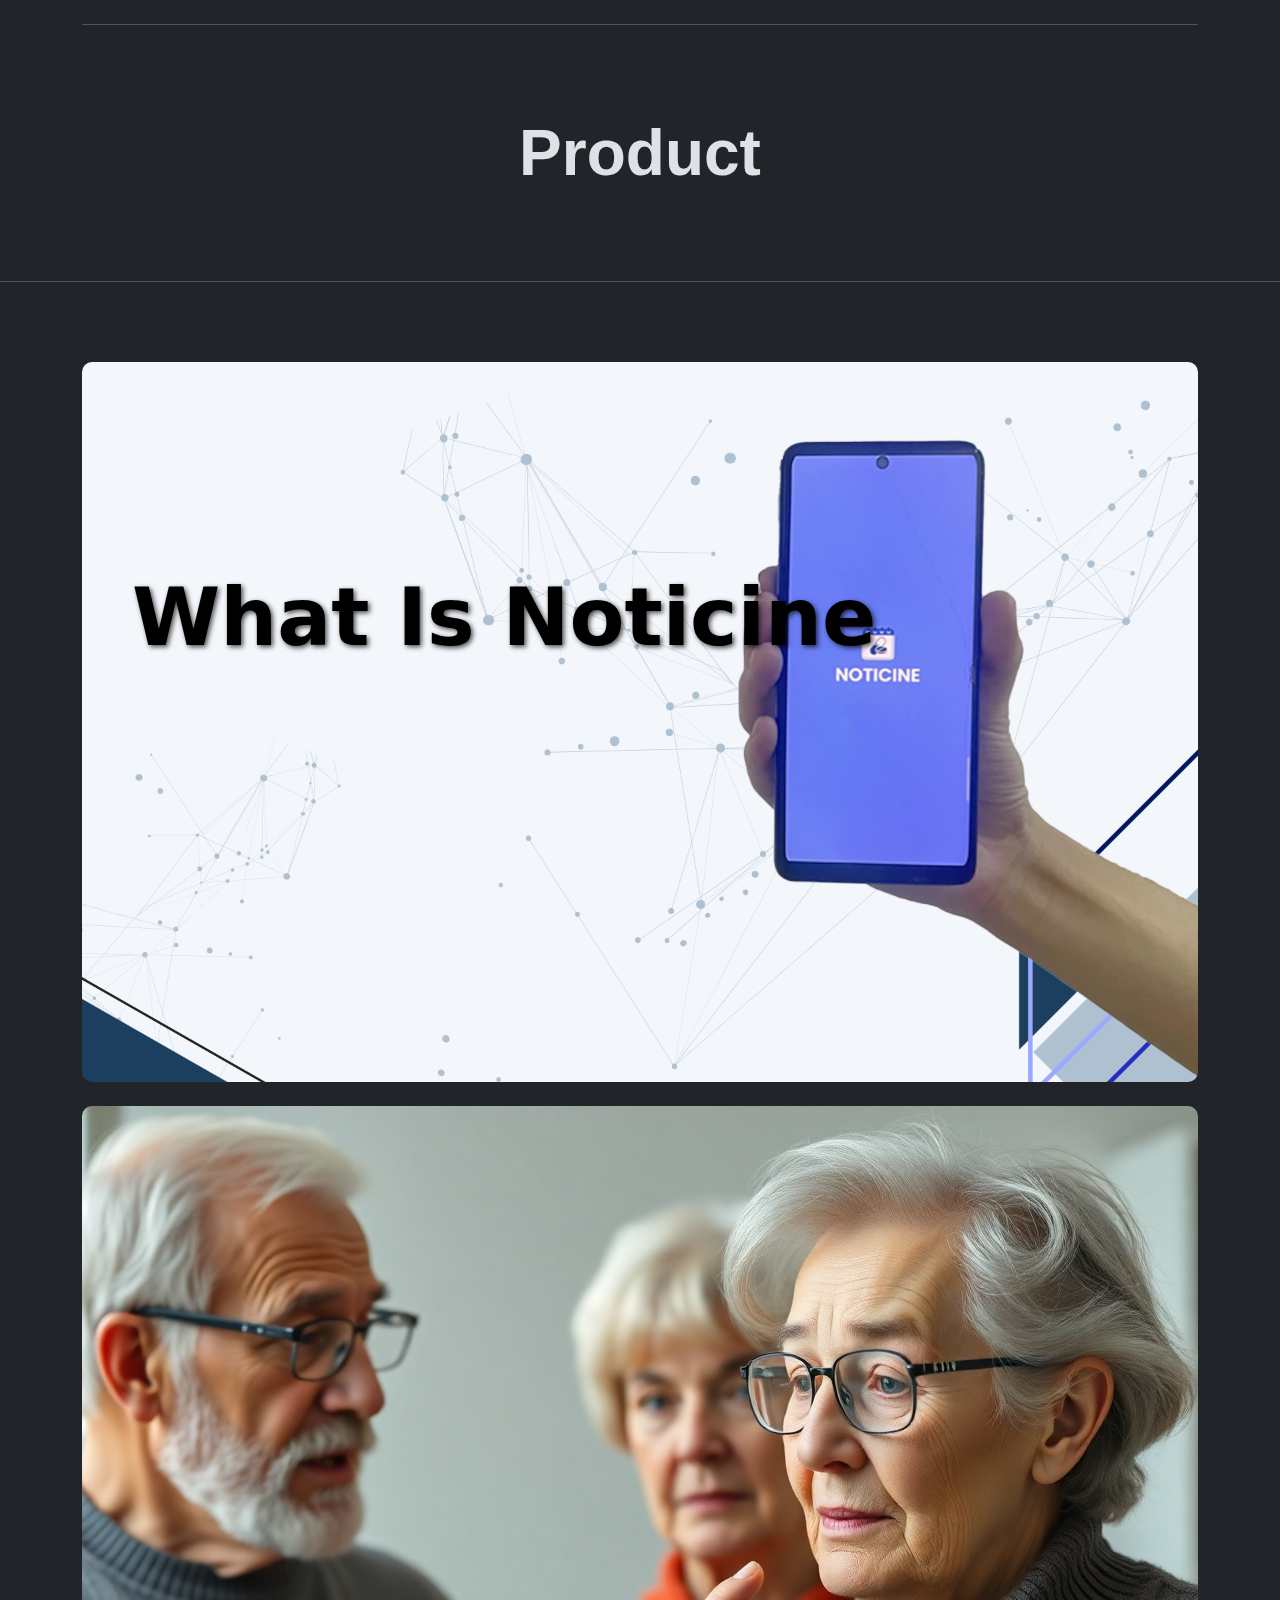
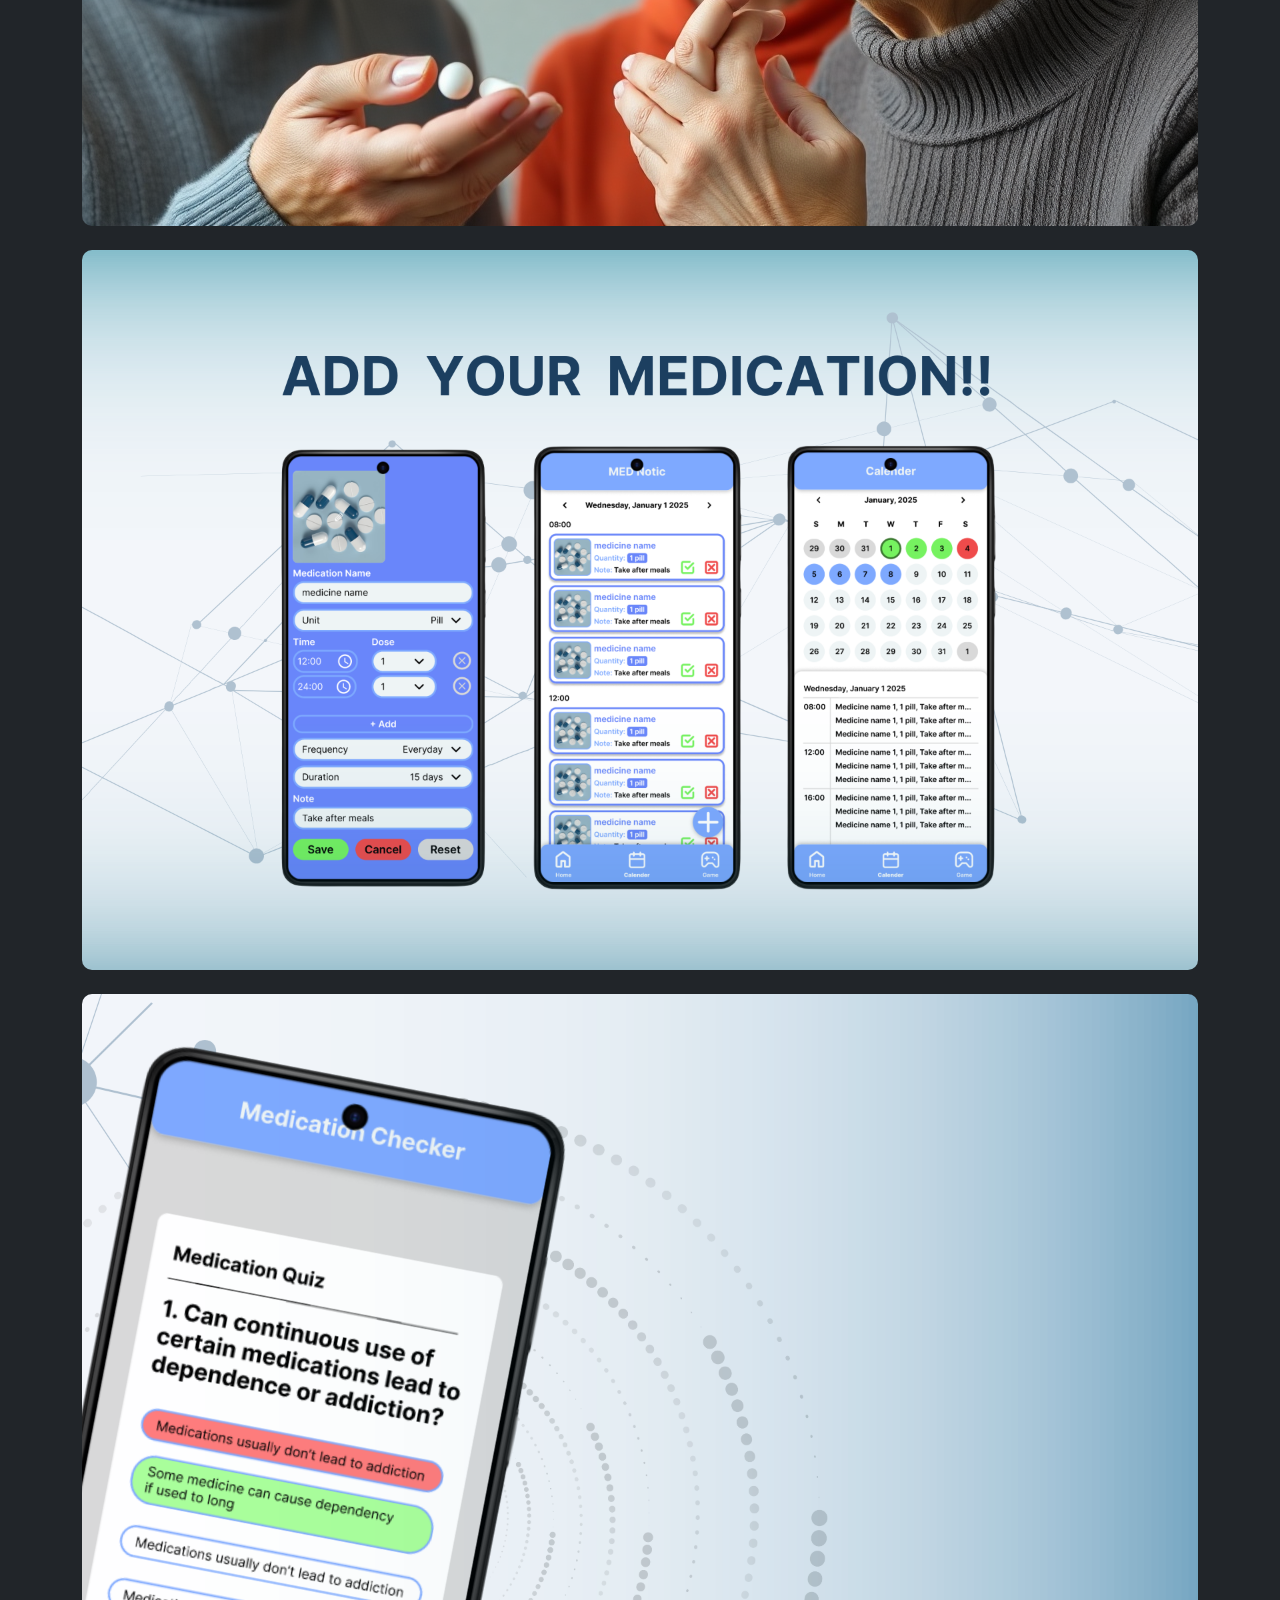
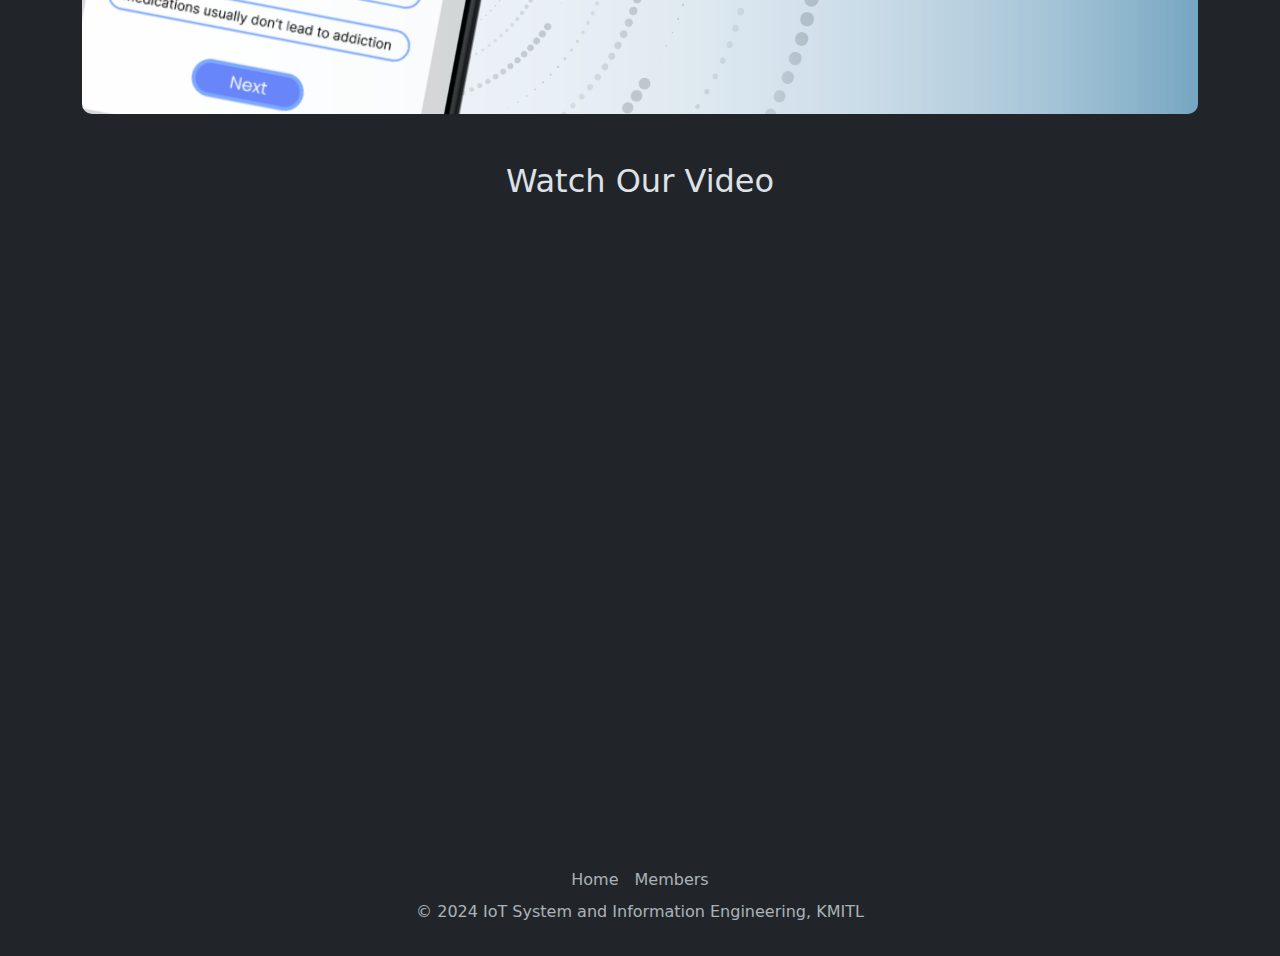
==== commit 6ab94e49: "Add video Youtube" ====
--- a/members/index.html
+++ b/members/index.html
@@ -457,10 +457,15 @@
 
 <script src="./assets/whatisnoticine.png"></script>
 
-
-
-
-
+  <!-- YouTube Video Section -->
+  <div class="container mt-5 text-center">
+    <h2 class="mb-3">Watch Our Video</h2>
+    <div class="ratio ratio-16x9">
+        <iframe src="https://www.youtube.com/embed/L-tkn9lrnc8" 
+            title="YouTube video player" allowfullscreen>
+        </iframe>
+    </div>
+  </div>
 
   <!-- Footers -->
   <div class="container">
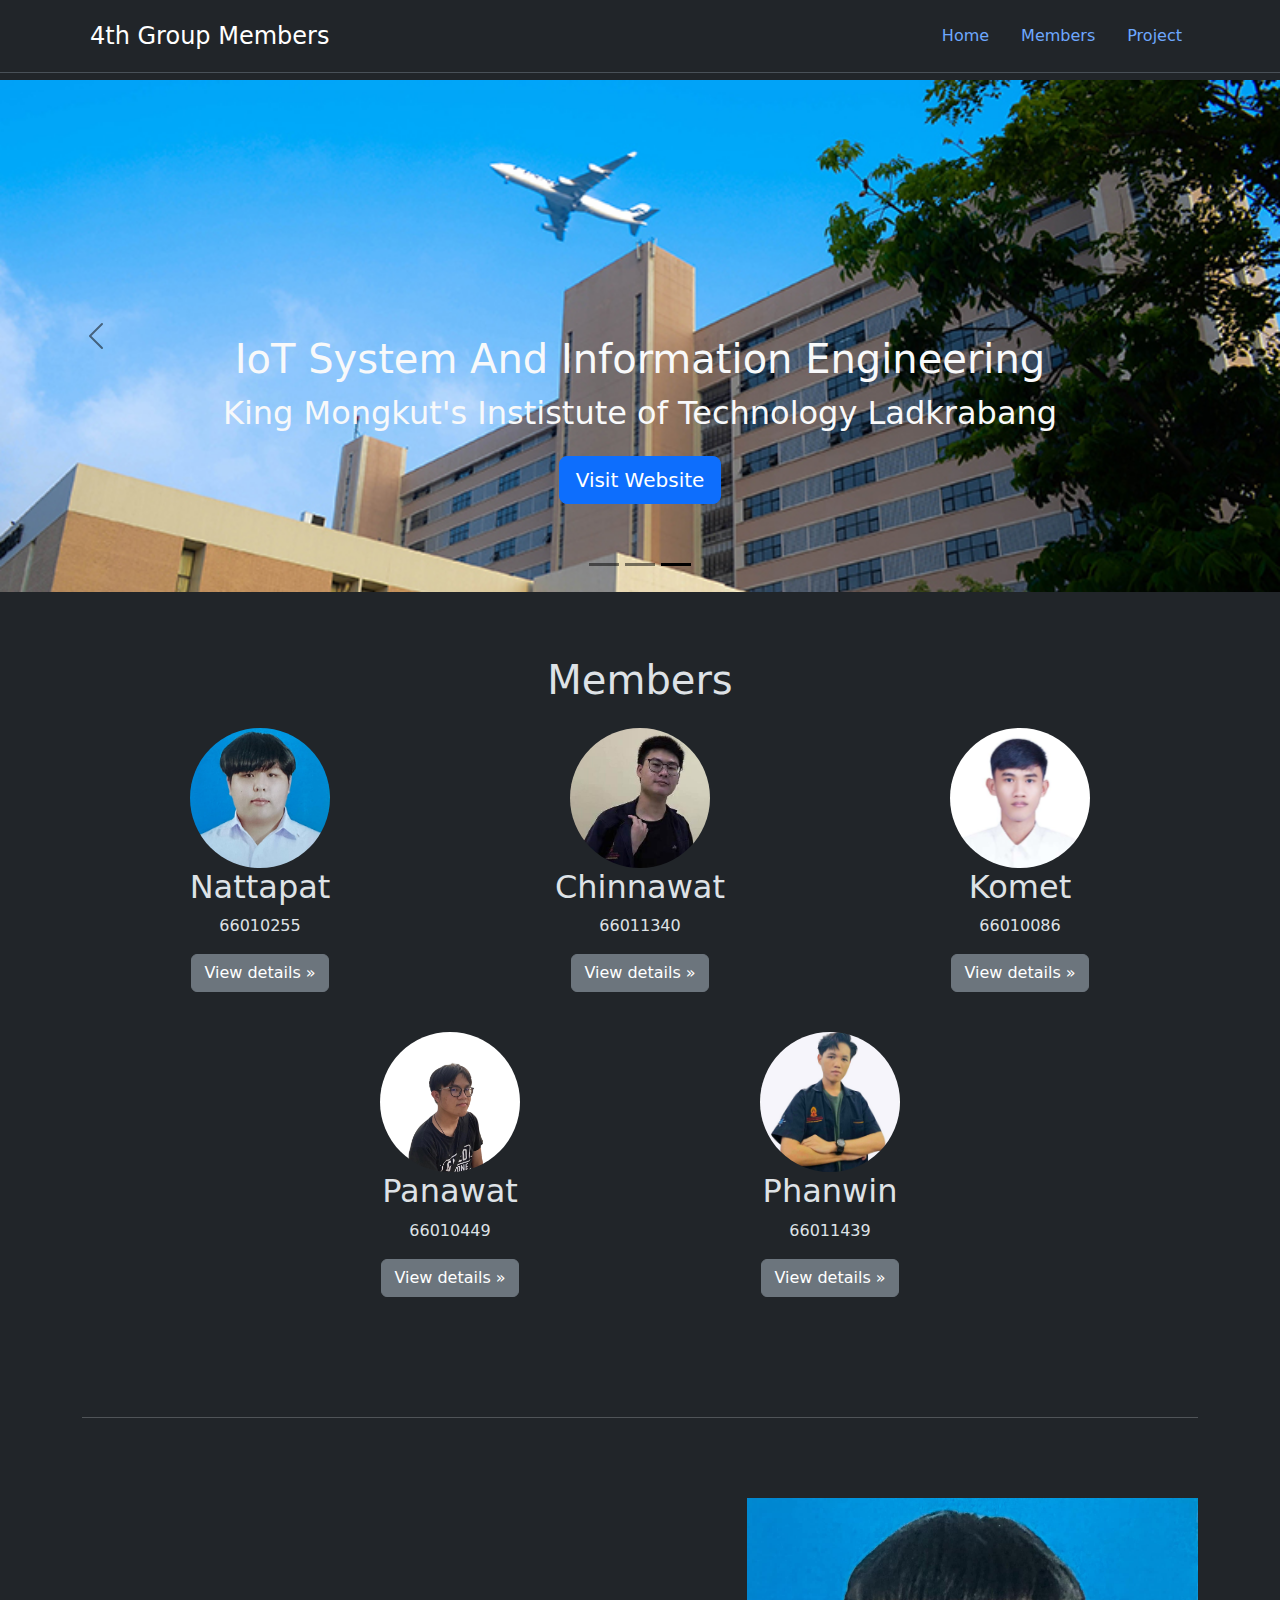
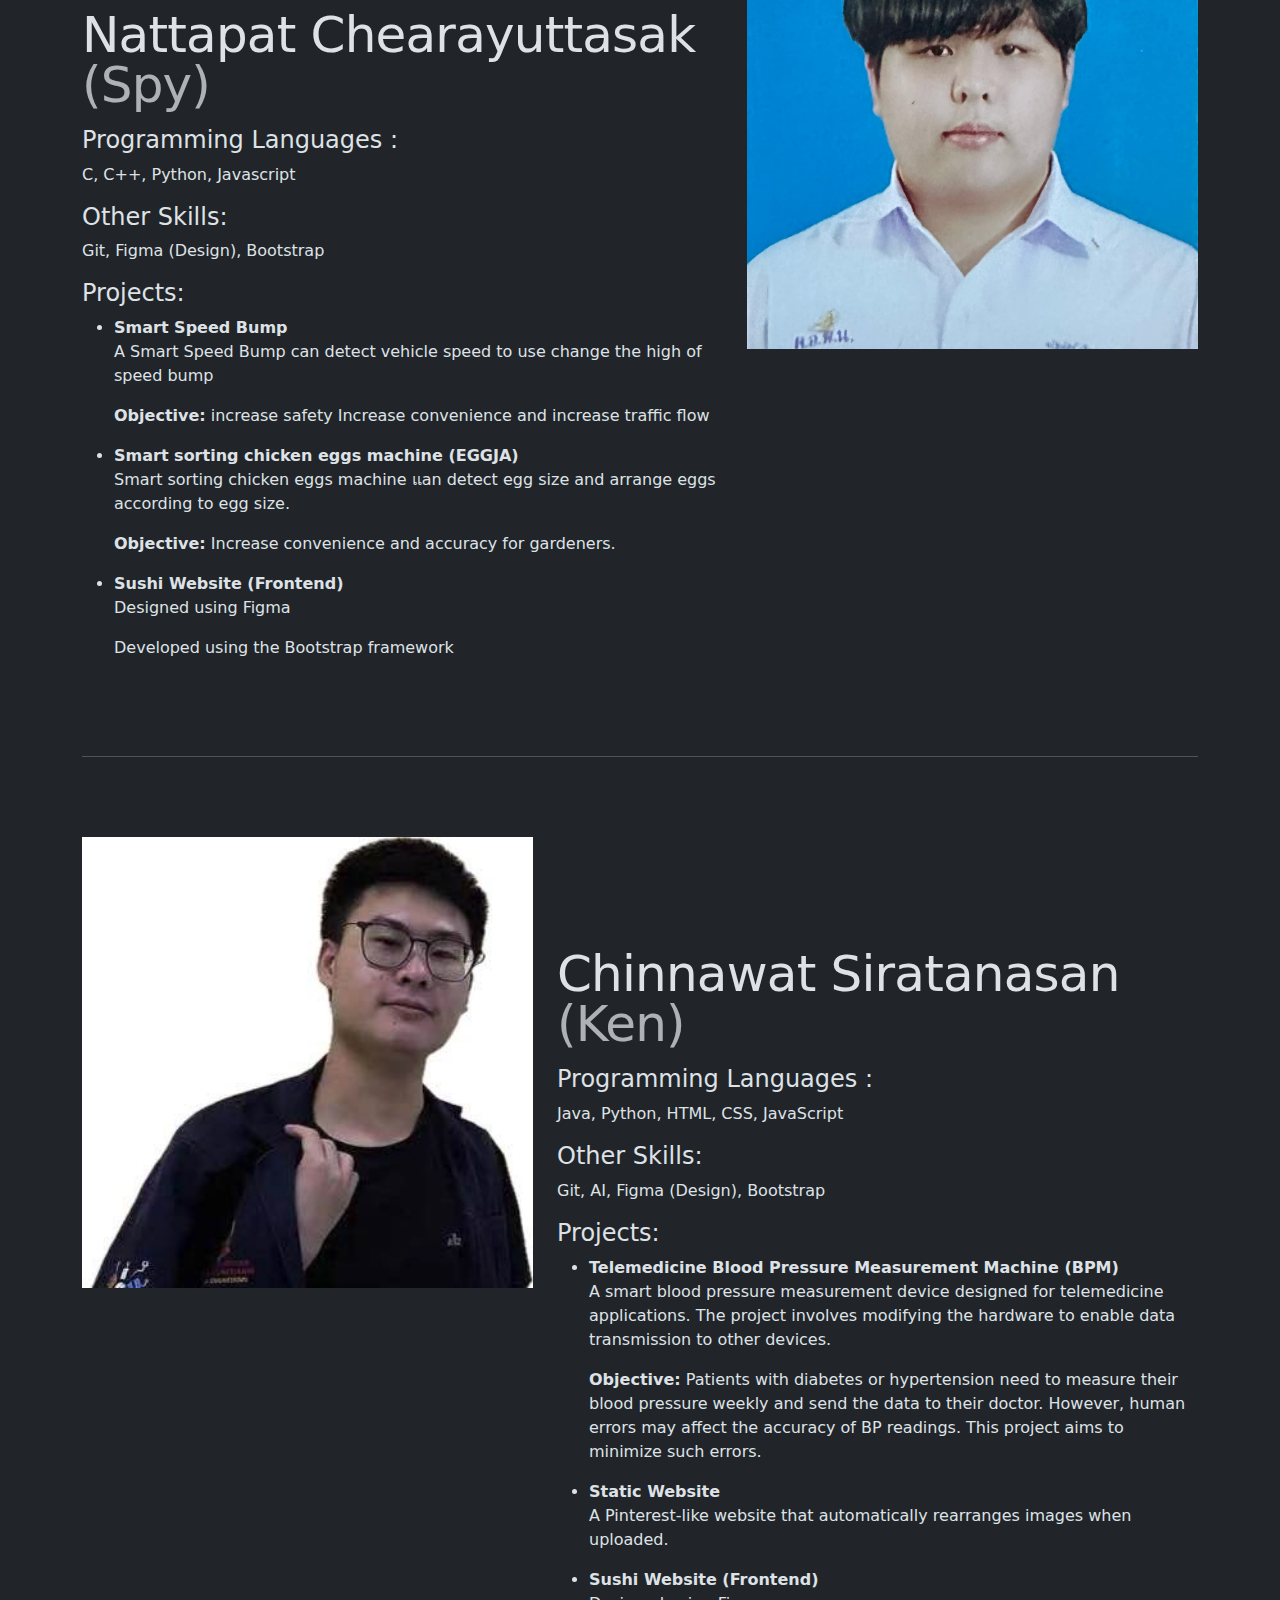
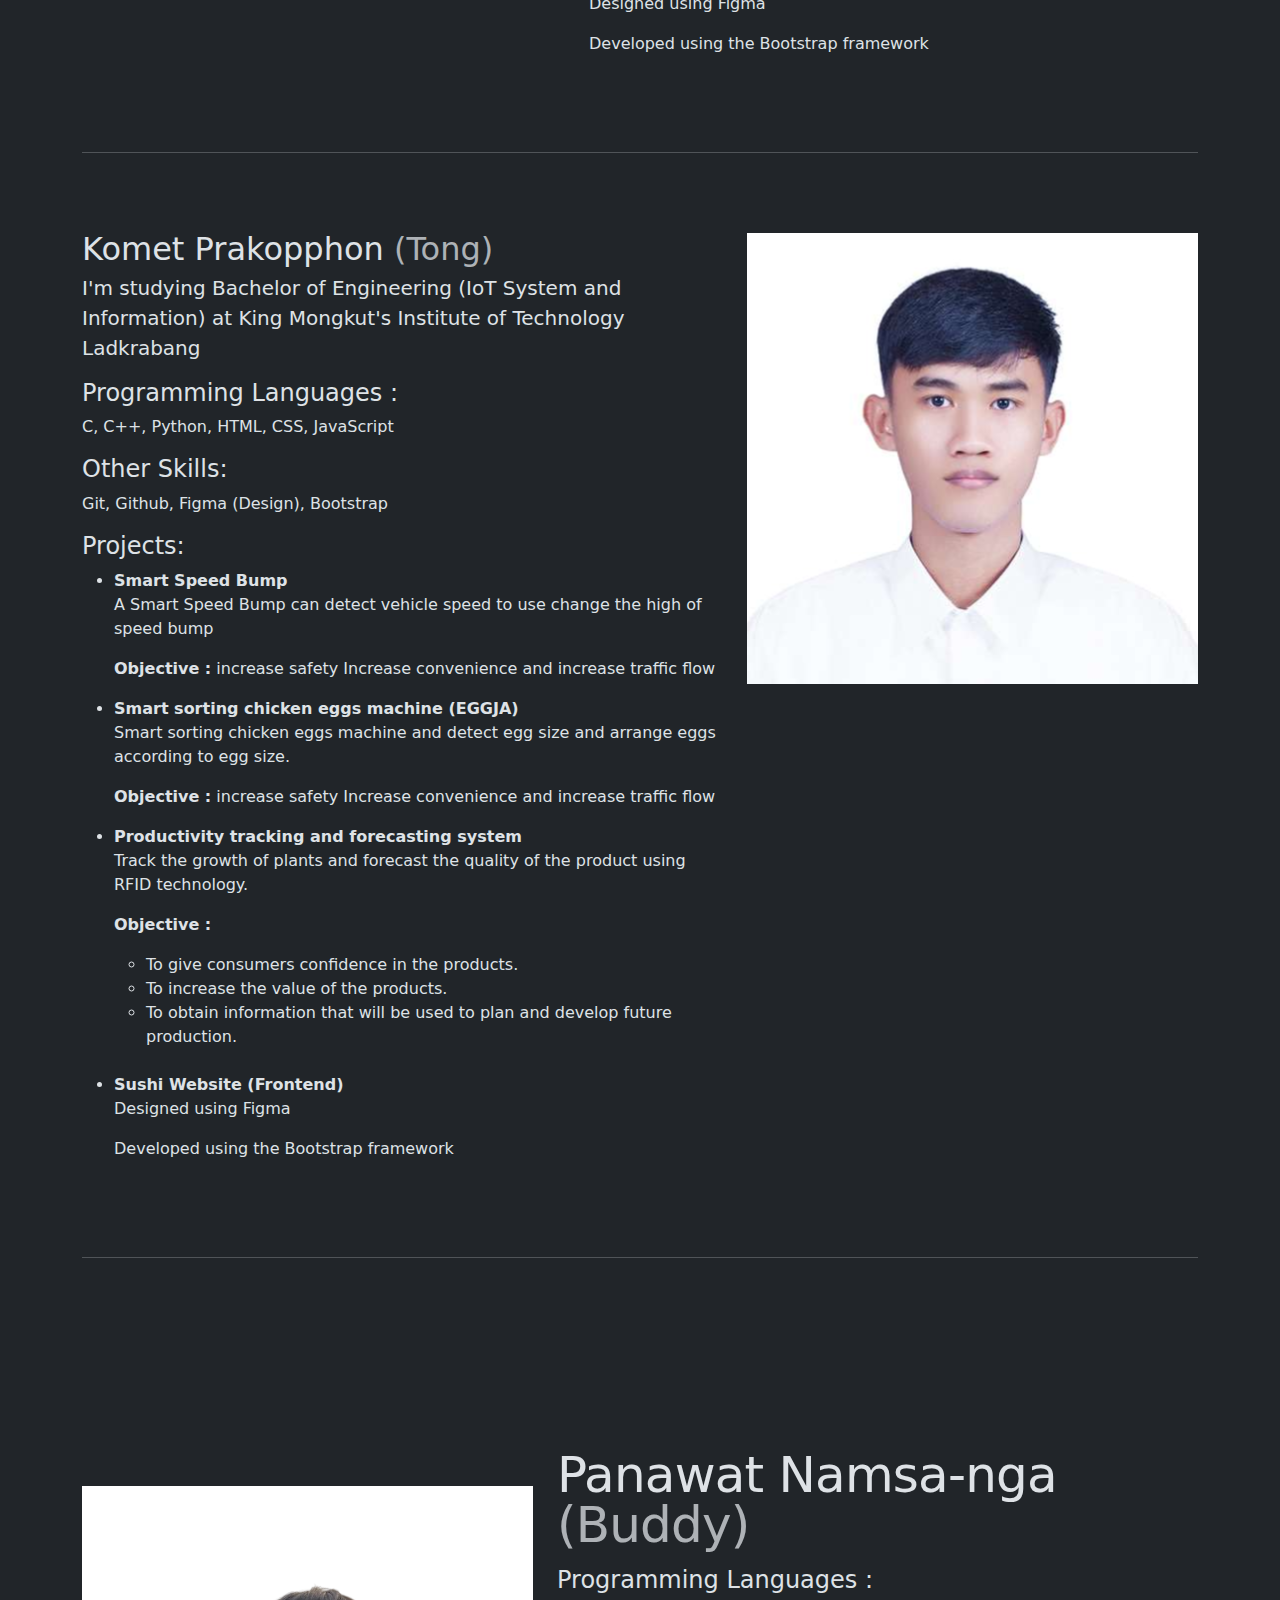
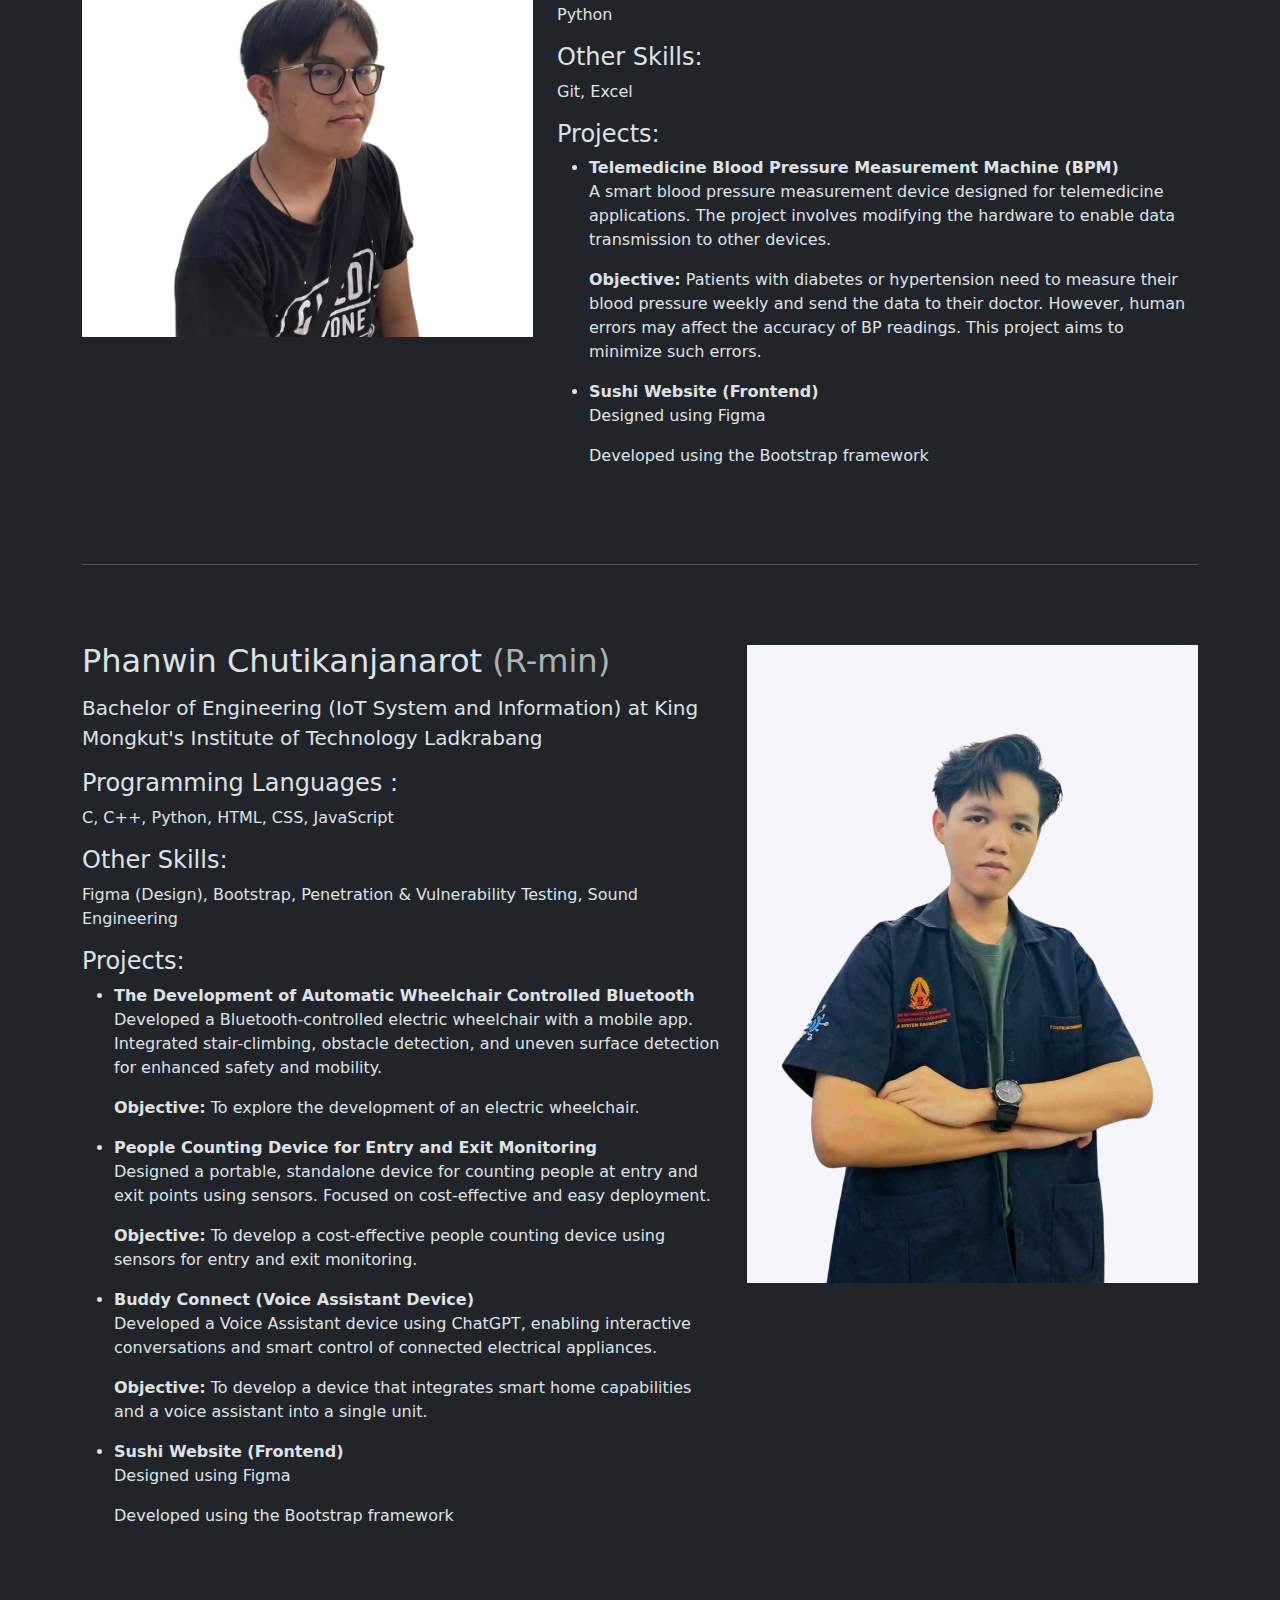
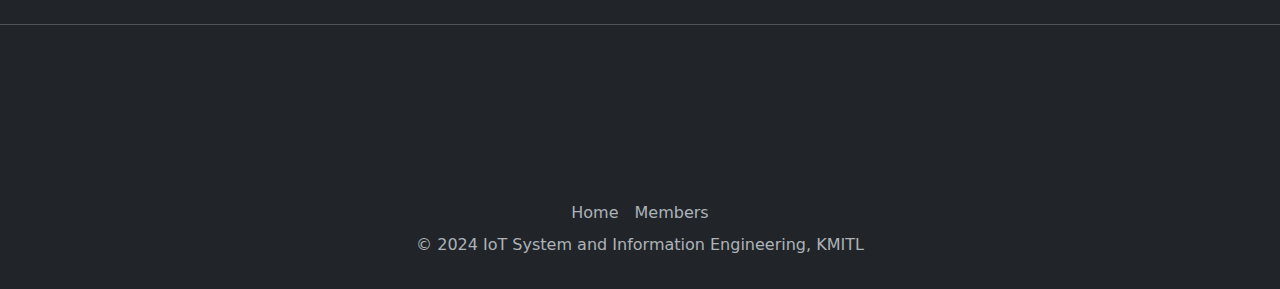
==== commit 23833c8c: "Fix responsive,add link youtube,any  miscellaneous" ====
--- a/members/index.html
+++ b/members/index.html
@@ -9,77 +9,6 @@
     <link rel="stylesheet" href="styles/style1.css">
     <link rel="stylesheet" href="styles/carousel.css">
     <style>
-      .product-text {
-          font-size: 4rem; /* ขนาดตัวใหญ่ */
-          font-weight: bold; /* ตัวหนา */
-          font-family: Arial, sans-serif; /* ฟอนต์ตัวตรง */
-          text-align: center; /* จัดให้อยู่ตรงกลาง */
-          display: inline-block; /* ให้ขนาดพอดีกับข้อความ */
-          
-      }
-      .box1 {
-            /* width: 100%; */
-            height: 80vh;
-            
-            background-image: url('./assets/whatisnoticine.png');
-            background-size: cover;
-            background-position: center;
-            color: white;
-            display: flex;
-            /* align-items: center;
-            justify-content: center; */
-            text-shadow: 2px 2px 5px rgba(0, 0, 0, 0.7);
-            border-radius: 10px;
-        }
-        .box2 {
-            /* width: 100%; */
-            height: 80vh;
-            
-            background-image: url('./assets/oldpeople.png');
-            background-size: cover;
-            background-position: center;
-            color: white;
-            display: flex;
-            /* align-items: center;
-            justify-content: center; */
-            text-shadow: 2px 2px 5px rgba(0, 0, 0, 0.7);
-            border-radius: 10px;
-        }
-        .box3 {
-            /* width: 100%; */
-            height: 80vh;
-            
-            background-image: url('./assets/addyourmed.png');
-            background-size: cover;
-            background-position: center;
-            color: white;
-            display: flex;
-            /* align-items: center;
-            justify-content: center; */
-            text-shadow: 2px 2px 5px rgba(0, 0, 0, 0.7);
-            border-radius: 10px;
-        }
-        .box4 {
-            /* width: 100%; */
-            height: 80vh;
-            
-            background-image: url('./assets/newarival.png');
-            background-size: cover;
-            background-position: center;
-            color: white;
-            display: flex;
-            /* align-items: center;
-            justify-content: center; */
-            text-shadow: 2px 2px 5px rgba(0, 0, 0, 0.7);
-            border-radius: 10px;
-        }
-        h3 {
-    color: black;  /* สีดำ */
-    font-weight: bold;  /* ตัวหนา */
-    font-size: 80px;
-    padding-left: 50px;  /* ขยับไปทางขวา */
-    padding-bottom  : 200px;   /* ขยับขึ้นบน */
-}
     /* .downp {
             font-size: 40px; 
             color: black; 
@@ -142,13 +71,11 @@
       </div>
       <div class="carousel-item  bg-secondary">
         <div class="d-flex justify-content-center">
-          <img class="img-header" src="./assets/kmitlweb02.png" alt="">
+          <img class="img-header" src="./assets/notiteam3.jpg" alt="">
         </div>
         <div class="container">
           <div class="carousel-caption">
-            <h1 class="text-dark-lg">The Land of Skills and Oppotunitties</h1>
-            <p class="text-dark-lg">Integrity Enthusiasm Diligence</p>
-            <p><a class="btn btn-lg btn-primary" href="https://www.kmitl.ac.th/">Learn more</a></p>
+            <p><a class="btn btn-lg btn-primary" href="project.html">Project Noticine</a></p>
           </div>
         </div>
       </div>
@@ -407,20 +334,17 @@
       </div>
     </div>
 
-    <hr class="featurette-divider">
 
     <!-- /END THE FEATURETTES -->
 
   </div>
   <div class="d-flex justify-content-center align-items-center vh-50">
-    <div class="product-text">Product</div>
 </div>
 <hr class="featurette-divider">
 
 <div class="container mt-4">
   
     <div class="box1 d-flex align-items-center">
-      <h3 class="text-black text-start">  What Is Noticine  </h3> <br>
 
       <!-- <p class="downp"> xxxxxxxxxxxxxx</p> -->
   
@@ -456,17 +380,7 @@
 
 
 <script src="./assets/whatisnoticine.png"></script>
-
-  <!-- YouTube Video Section -->
-  <div class="container mt-5 text-center">
-    <h2 class="mb-3">Watch Our Video</h2>
-    <div class="ratio ratio-16x9">
-        <iframe src="https://www.youtube.com/embed/L-tkn9lrnc8" 
-            title="YouTube video player" allowfullscreen>
-        </iframe>
-    </div>
-  </div>
-
+  
   <!-- Footers -->
   <div class="container">
     <footer class="py-3">
